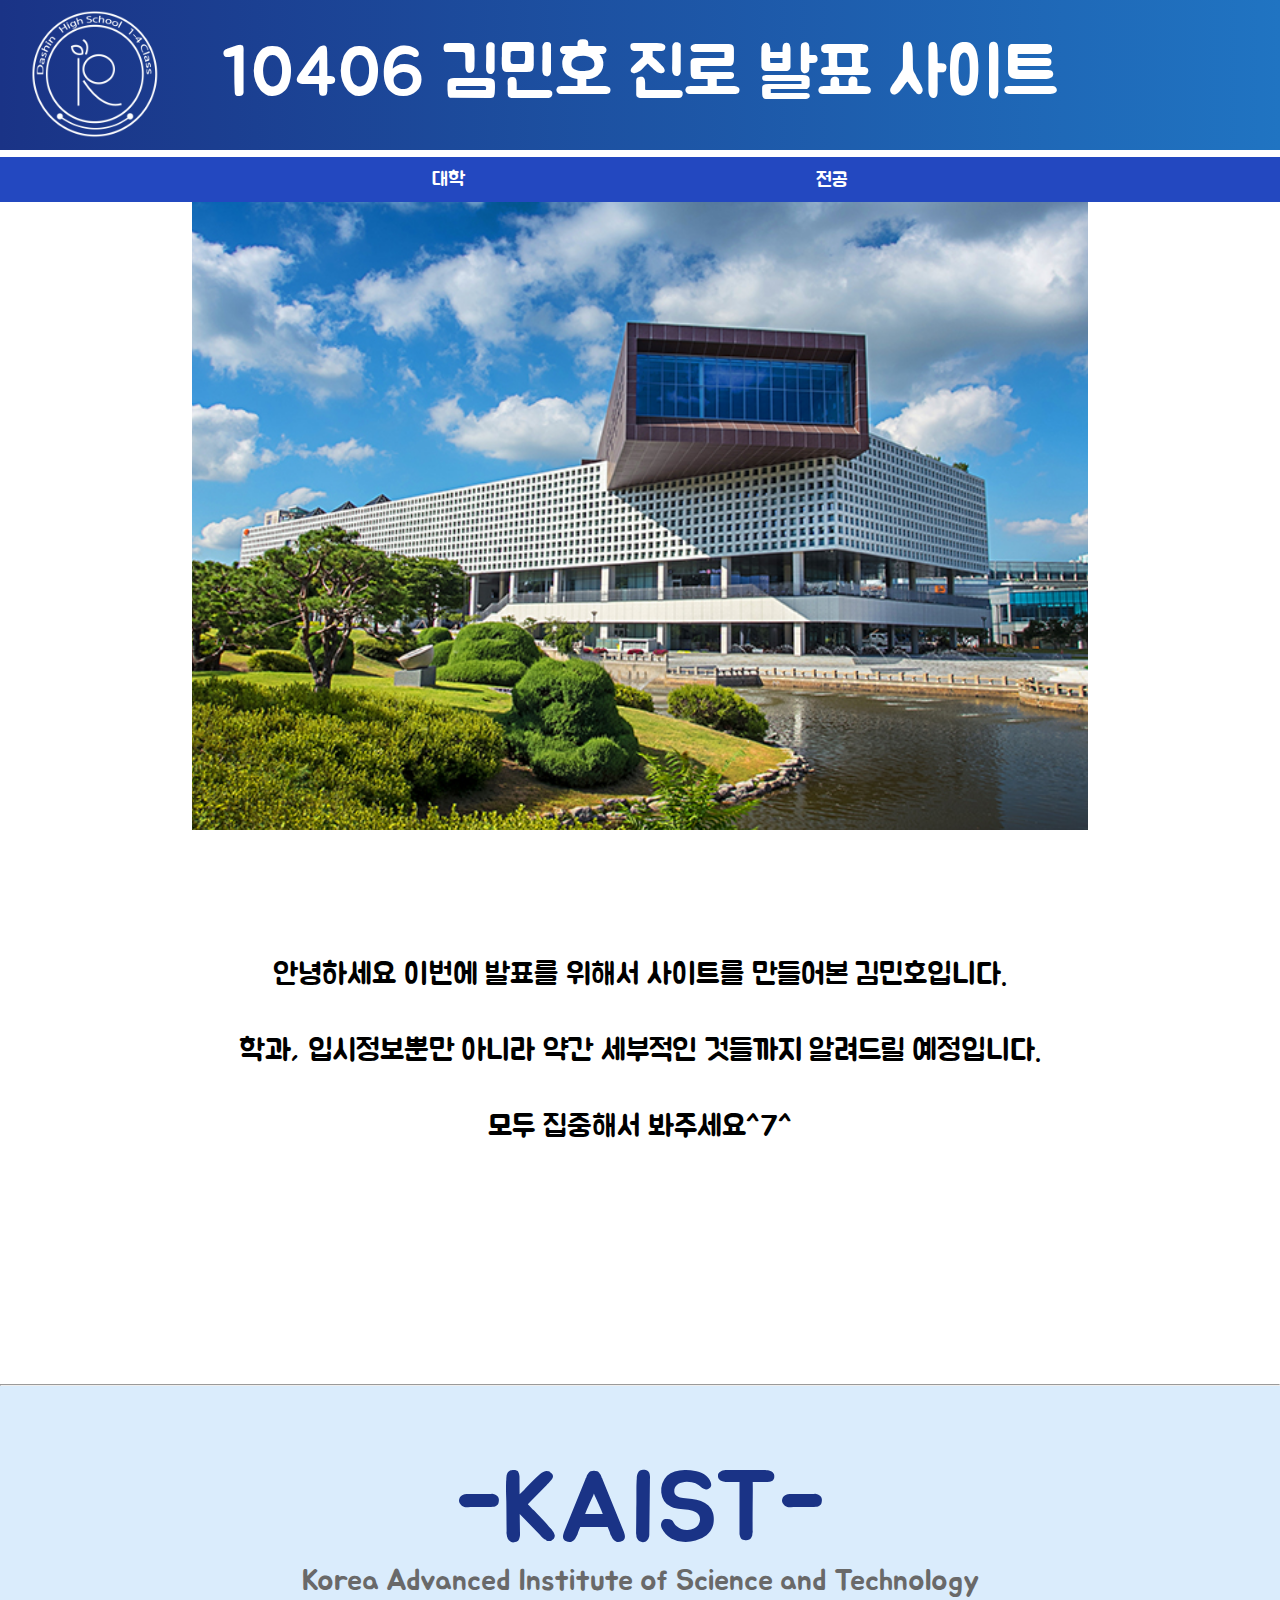
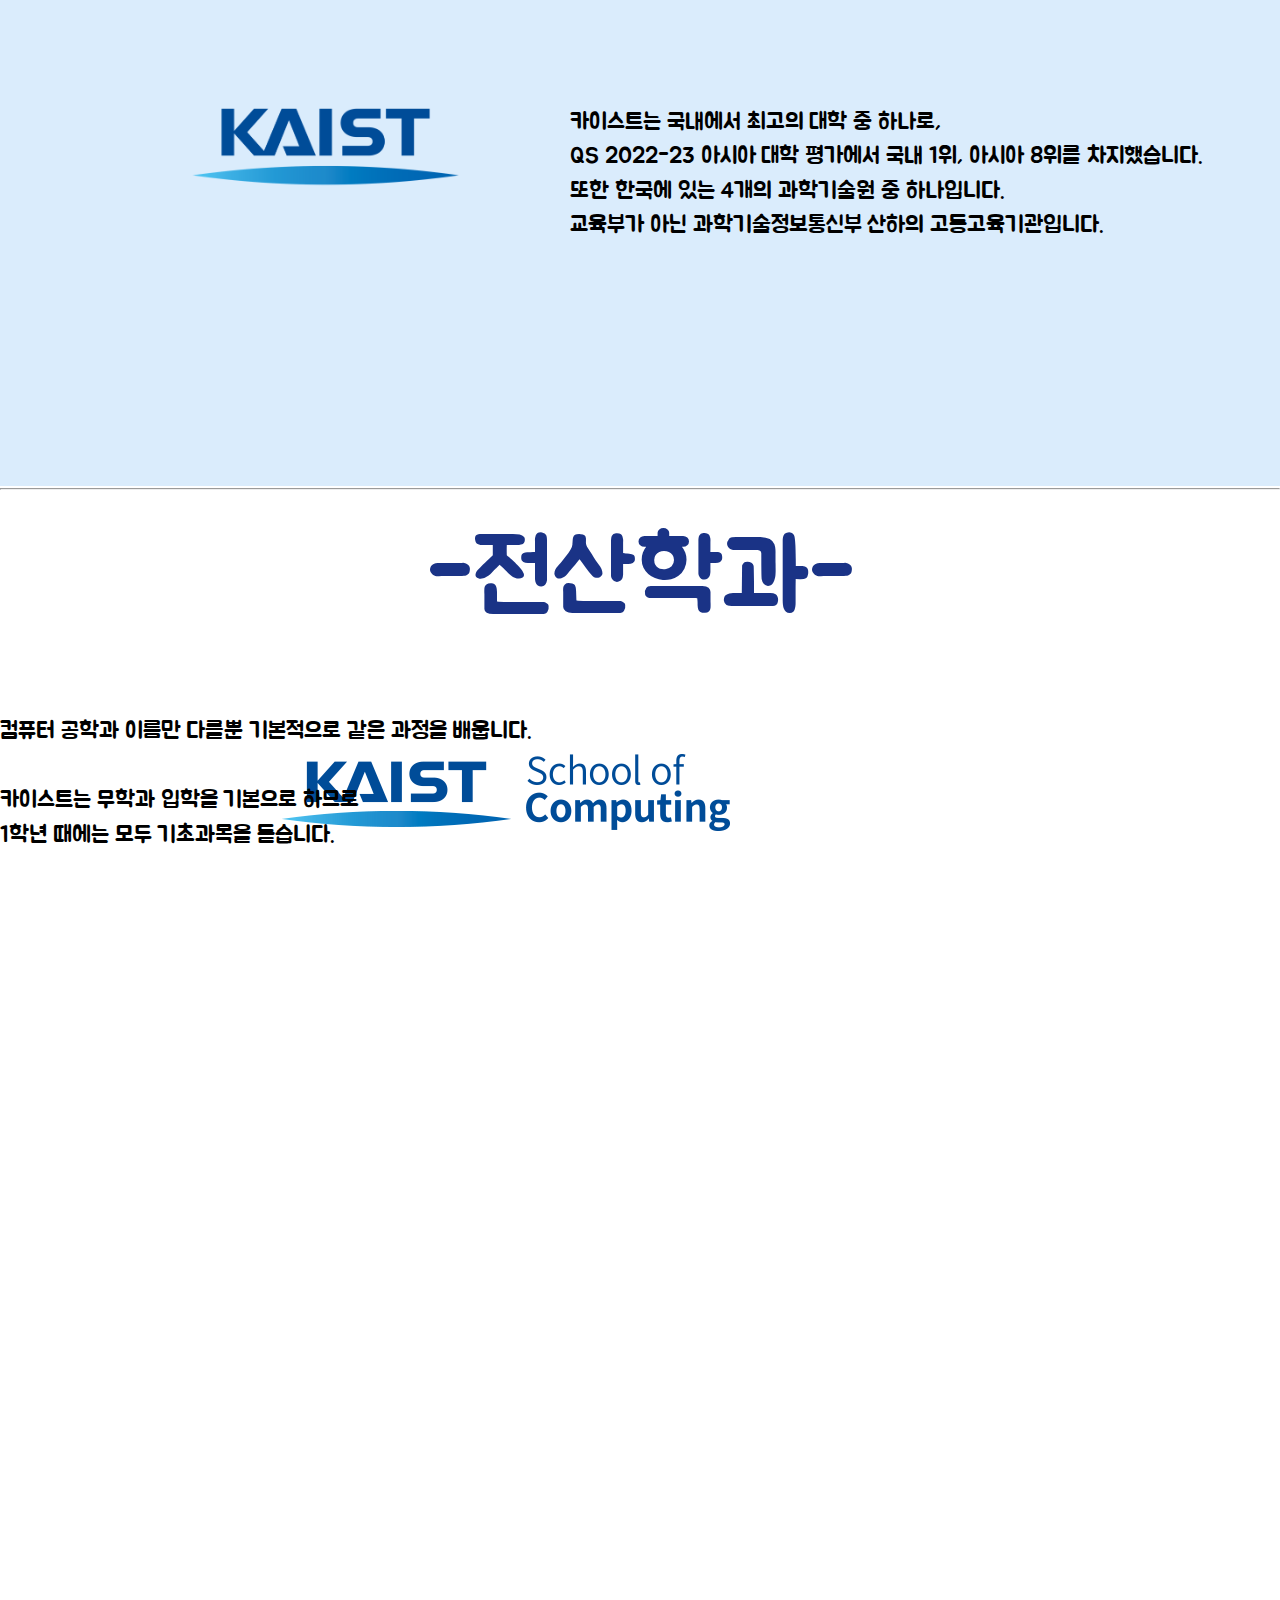
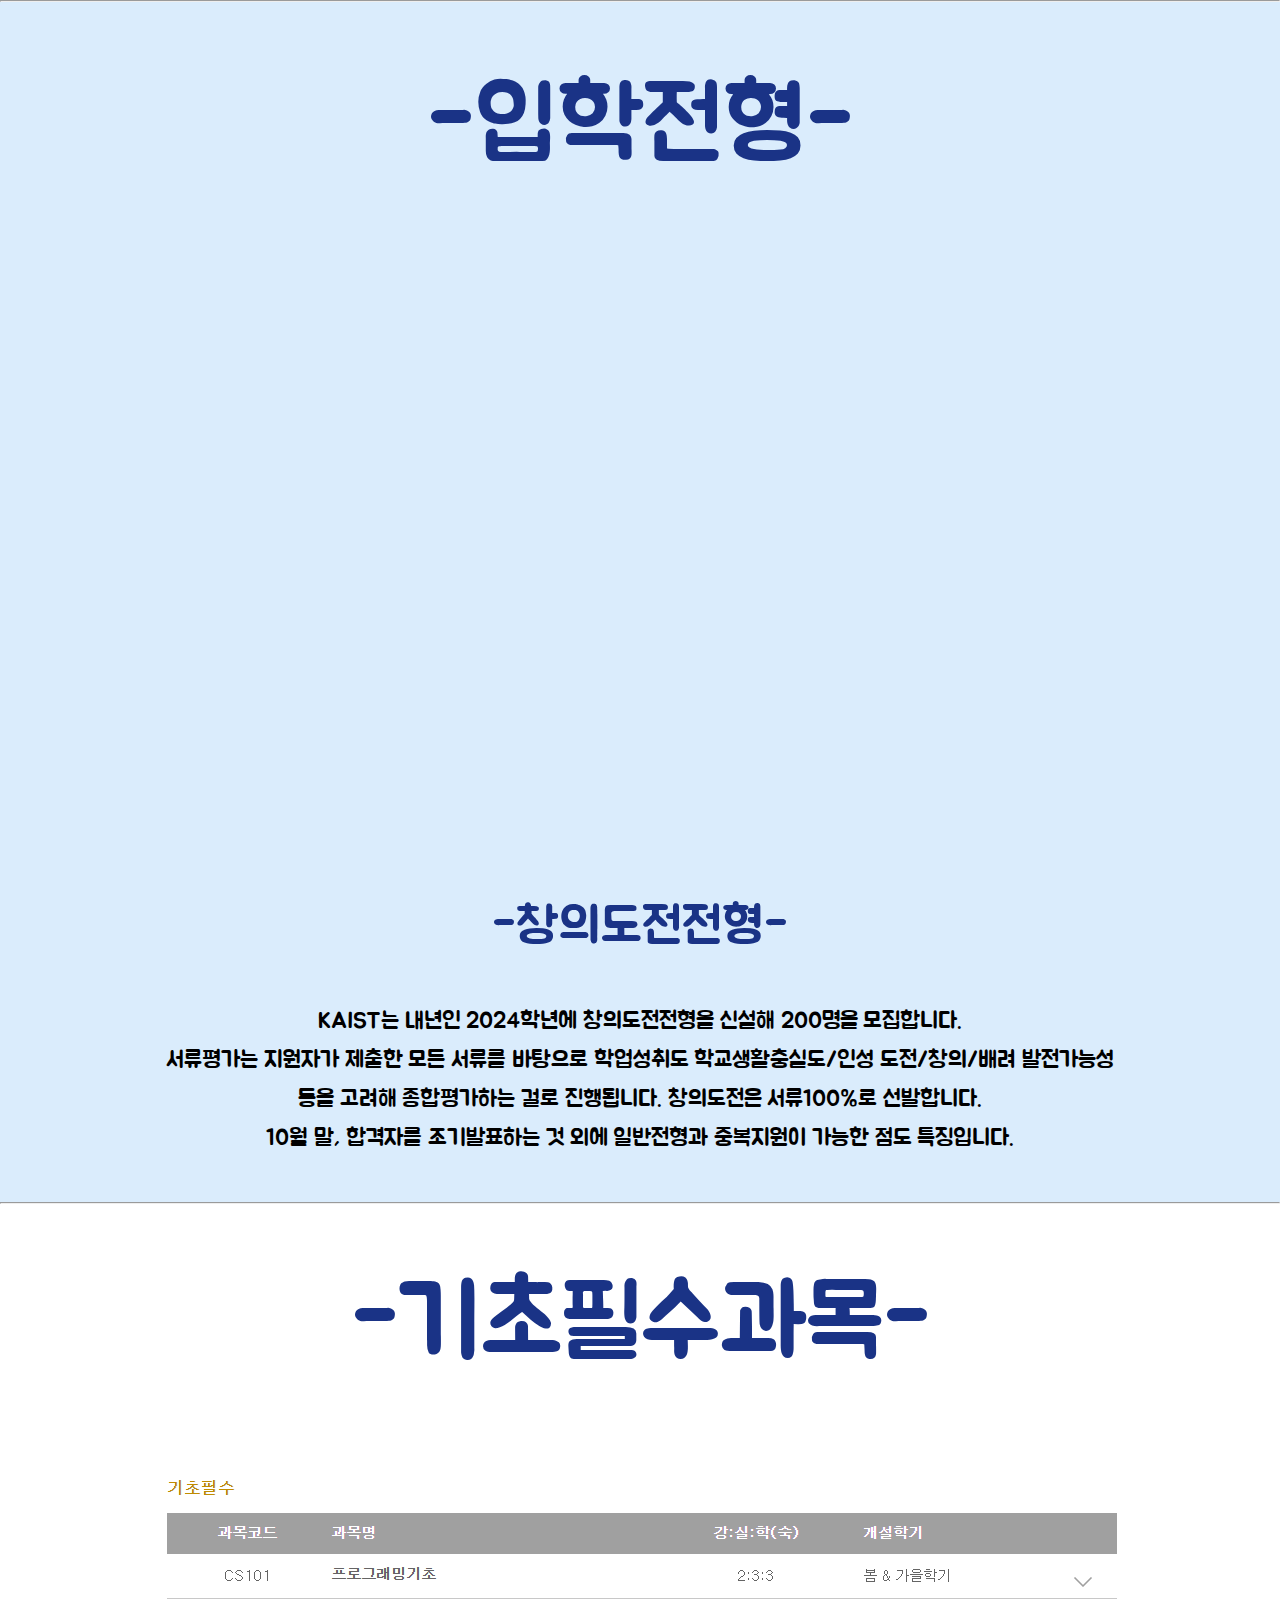
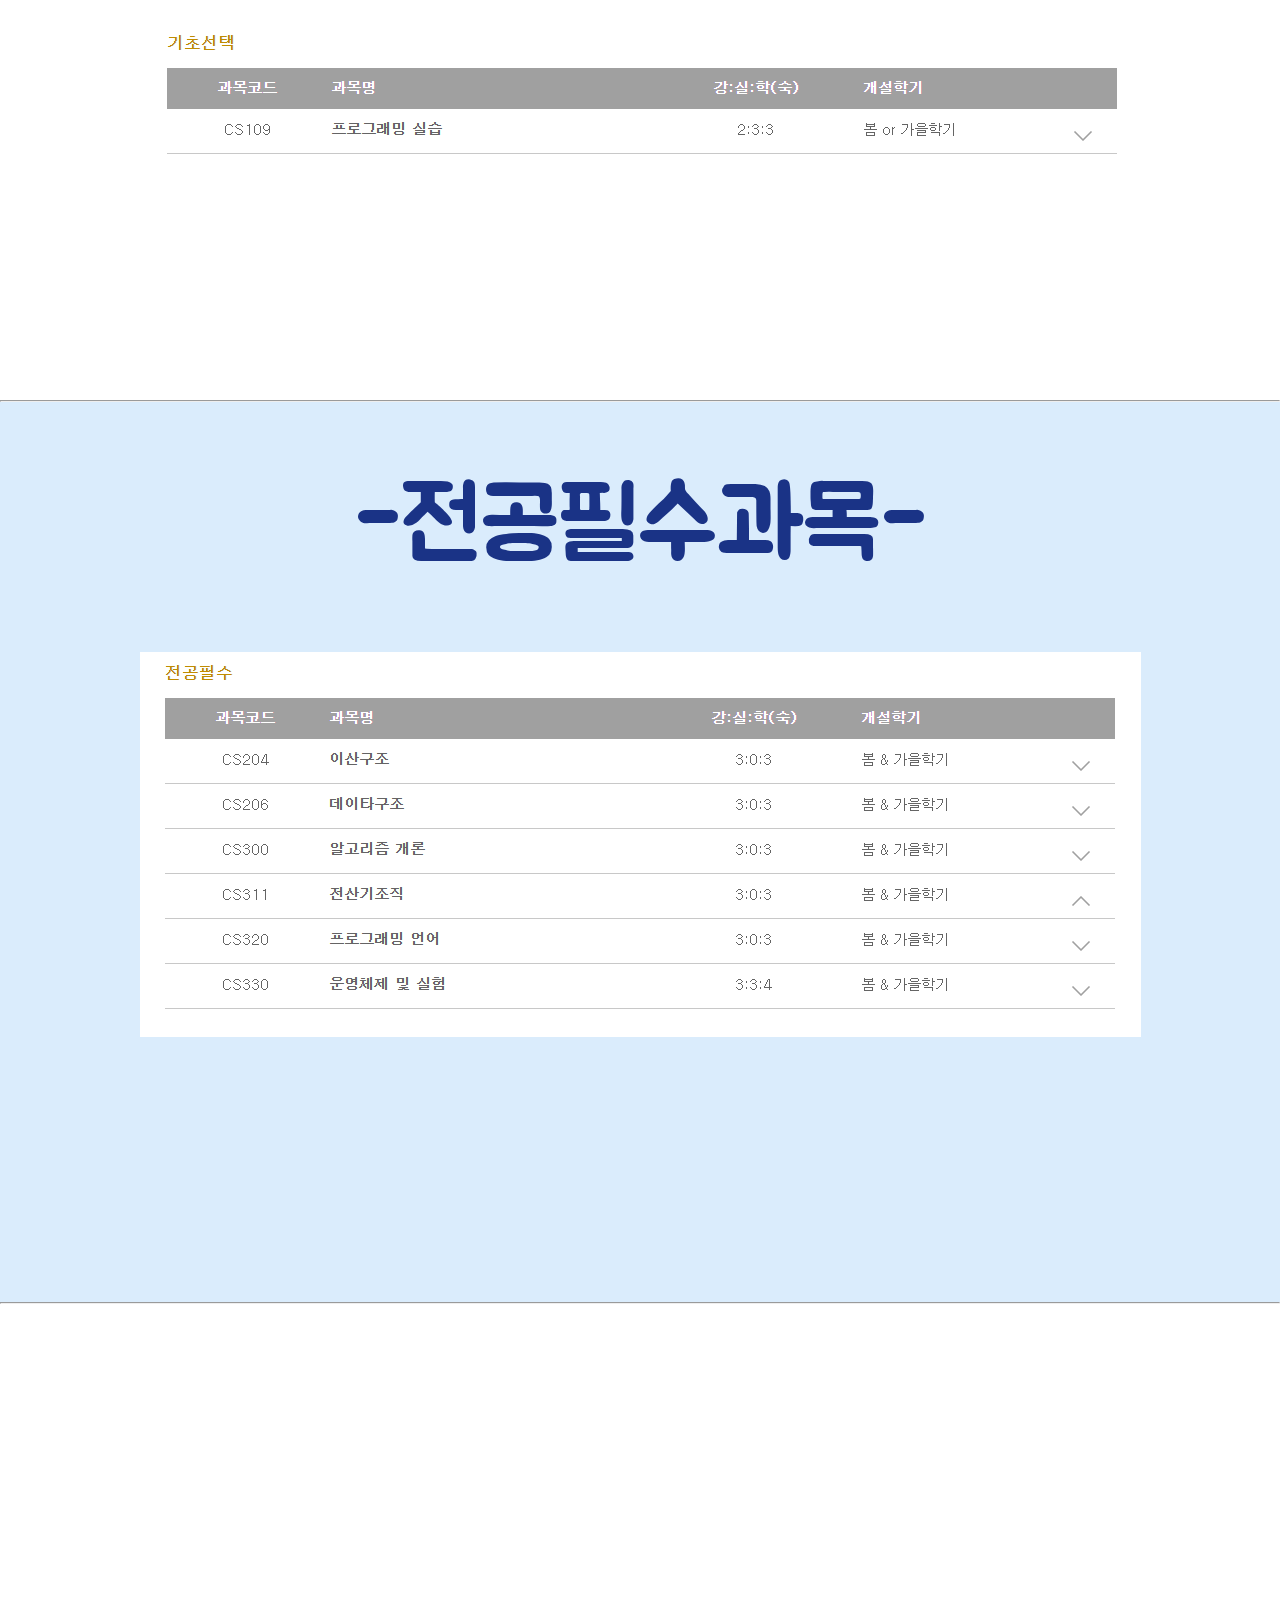
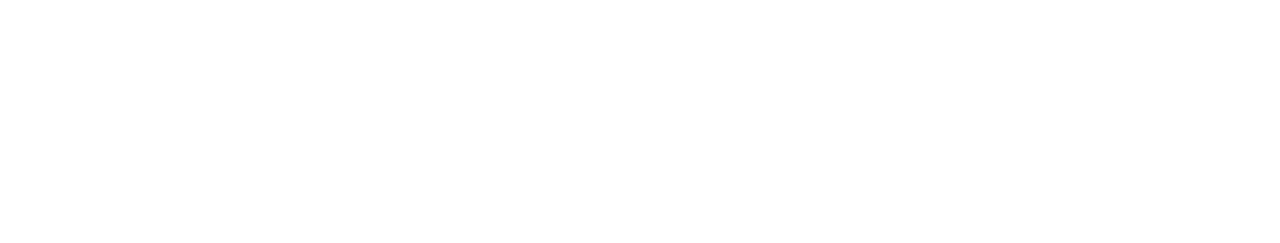
==== index.html @ c9aab825 "Update index.html" ====
<!DOCTYPE html>
<html lang="ko">
<head>
  <meta charset="UTF-8">
  <title>진로발표</title>
  <link rel="stylesheet" href="진로발표.css">
  <style type="text/css">
  </style>
</head>


<body>
  <header style="position:relative; top: 0px;"><p class="banselect">10406 김민호 진로 발표 사이트</p></header>

  <div style="left: 0%; position: absolute; top: 10px; left: 10px;" >
    <img src="Artboard 1.png" style="width: 165px;">
  </div>

  <nemo></nemo>
  
  <div>
    <div>
      <ul class="menu">
        <li>
          <a>대학</a>
          <ul class="submenu">
            <li><a href="#section1">대학</a></li>
            <li><a href="#section2">학과</a></li>
            <li><a href="#section3">전형소개</a></li>
          </ul>
        </li>
        <li>
          <a>전공</a>
          <ul class="submenu">
            <li><a href="#section4">기초필수</a></li>
            <li><a href="#section5">전공필수</a></li>
            <li><a href="#section6">[]</a></li>
          </ul>
        </li>
      </ul>
    </div>
  </div>

  <div class="backg"></div>
  <pre style="font-family: Jua; text-align: center; font-size: 30px; " class="banselect">
    <br>
안녕하세요 이번에 발표를 위해서 사이트를 만들어본 김민호입니다.

학과, 입시정보뿐만 아니라 약간 세부적인 것들까지 알려드릴 예정입니다.

모두 집중해서 봐주세요^7^
  </pre>

  <div>
    <hr style="position: relative; top: 200px;"><section id="section1" style="position: relative; top: 200px;"></section>
    <div> 
      <p style="position: relative; top: 200px; height: 700px; width: 100%; background-color: rgb(218, 236, 252); z-index: 1;" class="banselect"> </p>
      <p style="font-size: 100px; position: relative; top:-450px; color: rgb(26, 51, 134); z-index: 2;" class="banselect">-KAIST-</p>
      <p style="font-size:30px; position: relative; top:-530px; color: dimgrey; z-index: 2;" class="banselect"> Korea Advanced Institute of Science and Technology</p>
      <div>
        <img src="2ea0.png" style="position: relative; top: -500px; width: 30%; z-index: 3; left: 140px; height: 100%;" >
        <p style="position: relative; color: black; font-size: 23px; top: -600px; z-index: 3; left: 570px; width: 690px; line-height: 1.5; text-align: left;" class="banselect">
          카이스트는 국내에서 최고의 대학 중 하나로,<br>
          QS 2022-23 아시아 대학 평가에서 국내 1위, 아시아 8위를 차지했습니다.<br>
          또한 한국에 있는 4개의 과학기술원 중 하나입니다.<br>
          교육부가 아닌 과학기술정보통신부 산하의 고등고육기관입니다.
        </p>
      </div>        
    </div>
    <hr style="position: relative; top: -356px;">
  </div>

  <div style="position: absolute; top:2035px; width: 100%;"><section id="section2"></section>
    <p style="font-size: 100px; position: relative; top:70px; color: rgb(26, 51, 134); text-align: center;" class="banselect">
      -전산학과-</p>
    <div>
      <p style="position: relative; color: black; font-size: 23px; top: 130px; z-index: 3; right: 40%px; width: 600px; line-height: 1.5; text-align: left;" class="banselect">
      컴퓨터 공학과 이름만 다를뿐 기본적으로 같은 과정을 배웁니다.<br>
      <br>
      카이스트는 무학과 입학을 기본으로 하므로<br>
      1학년 때에는 모두 기초과목을 듣습니다.
      </p>
      <img src="54.png" style="position: relative; top: -70px; left: 20%;" class="banselect">
    </div>
    
    <div id="pdf-container" style="position: relative; top:-90px" class="banselect">
      <iframe src="무학과새내기.pdf" width="70%" height="60%" frameborder="0" class="banselect"></iframe>
    </div>
  </div>


  <div style="position: absolute; top:3200px; width: 100%;">
    <hr style="position: relative; top: 0px;">
    <section id="section3">
      <p style="position: relative; top: 0px; height: 1200px; width: 100%; background-color: rgb(218, 236, 252); z-index: 2;" class="banselect"></p>
      <p style="font-size: 100px; position: relative; top:-1150px; color: rgb(26, 51, 134); z-index: 3; text-align: center;" class="banselect">
        -입학전형-
      </p>
      <p>
        <div id="pdf-container">
          <iframe src="창의도전전형.pdf" width="70%" height="60%" frameborder="0"></iframe>
        </div>
      </p>
      <p style="font-size: 50px; position: relative; top:-500px; color: rgb(26, 51, 134); z-index: 3; text-align: center;" class="banselect">
        -창의도전전형- 
        <p style="position: relative; color: black; font-size: 23px; top: -500px; z-index: 3; line-height: 1.7; text-align: center;" class="banselect">
          KAIST는 내년인 2024학년에 창의도전전형을 신설해 200명을 모집합니다. <br>
          서류평가는 지원자가 제출한 모든 서류를 바탕으로 학업성취도 학교생활충실도/인성 도전/창의/배려 발전가능성<br>
          등을 고려해 종합평가하는 걸로 진행됩니다. 창의도전은 서류100%로 선발합니다.<br>
          10월 말, 합격자를 조기발표하는 것 외에 일반전형과 중복지원이 가능한 점도 특징입니다.
      </p>
      <hr style="position: relative; top: -456px;">
    </section>
  </div>

  <div style="position: absolute; top:5300px; width: 100%; text-align: center;">
    <section id="section5">
      <p style="font-size: 100px; position: relative; top:-850px; color: rgb(26, 51, 134); z-index: 3; text-align: center;" class="banselect">
        -기초필수과목-
      </p>
      <img src="기초필수.PNG" style="position: relative; top: -800px; z-index: 4;">
      <hr style="position: relative; top: -539px;">
    </section>
  </div>

  <div style="position: absolute; top:5200px; width: 100%; text-align: center;">
    <hr style="position: relative; top: 0px;">
    <section id="section5">
      <p style="position: relative; top: 0px; height: 900px; width: 100%; background-color: rgb(218, 236, 252); z-index: 2;" class="banselect"></p>
      <p style="font-size: 100px; position: relative; top:-850px; color: rgb(26, 51, 134); z-index: 3; text-align: center;" class="banselect">
        -전공필수과목-
      </p>
      <img src="전공필수.PNG" style="position: relative; top: -800px; z-index: 4;">
      <hr style="position: relative; top: -539px;">
    </section>
  </div>
  <section id="section6"></section>
</body>
</html>
---- 진로발표.css ----
@charset "UTF-8";

@font-face {
  font-family : 'Jua';
  src : url(Jua-Regular.ttf)
}

*{  padding:0;
    margin:0;
}


p {
  color: rgb(255, 255, 255);
  font-family:"Jua";
  font-weight: 400;
  font-size: 70px;
  text-align: center;
  line-height: 150px
  
}
 
header {
  background-image: linear-gradient(to right, rgb(26, 51, 134), rgb(32, 116, 194));
  height: 150px;
  width: 100%;
  }

li { list-style:none;
  scroll-behavior: smooth;}

nemo {
  width: 100%;
  height: 45px;
  background-color: #2348c0;
  position: absolute;
  top: 157px;
  z-index: 0;
}

a { text-decoration:none;
  font-size:20px;
  scroll-behavior:smooth;}

.menu {width: 60%;
  font-family:"Jua";
  overflow: hidden;
  margin: 10px auto;
  position: absolute;
  left:20%;
  right: 20%;
  z-index: 1;}
  
  .menu > li {
    width: 50%; /*20*5=100%*/
    float: left;
    text-align: center;
    line-height: 40px;
    background-color: #2348c0;}
  
  .menu a {
    color: #fff;}

  .submenu > li {
    line-height: 50px;
    background-color: #94a9ff;}
  
  .submenu {
    height: 0; /*ul의 높이를 안보이게 처리*/
    overflow: hidden;}

  .menu > li:hover {
    background-color: #2348c0;
    transition-duration: 0.5s;}
  
  .menu > li:hover .submenu {
    height:150px; /*서브메뉴 li한개의 높이 50*5*/
    transition-duration: 1s;
}


a:link {
  color : rgb(255, 255, 255);
}

a:hover {
  color : rgb(231, 183, 23);
}

.fadeinleft {
  opacity:0;
  margin-left:-300px;    
  max-width:100%;
}

html, body {padding:0; margin:0; width: 100%; height:100%;}

.backg {
  width: 70%;
  height: 70%;
  background: url(library.jpg) center center no-repeat;
  background-size: cover;
  background-attachment: fixed;
  margin: 50px auto;
  display: table;
}


#pdf-container {
  width: 100%;
  height: 1000px;
  position: absolute;
  top:200px;
  z-index: 4;
  text-align: center;
}

.banselect{
  -webkit-touch-callout: none; /* iOS Safari */
  -webkit-user-select: none; /* Safari */
  -ms-user-select: none; /* 인터넷익스플로러 */
  user-select: none;
}

.ul-sticky {
  position: sticky;
  top: 0px;
}

.ul-sticky__list {
  position: sticky;
  top: 0px;
}
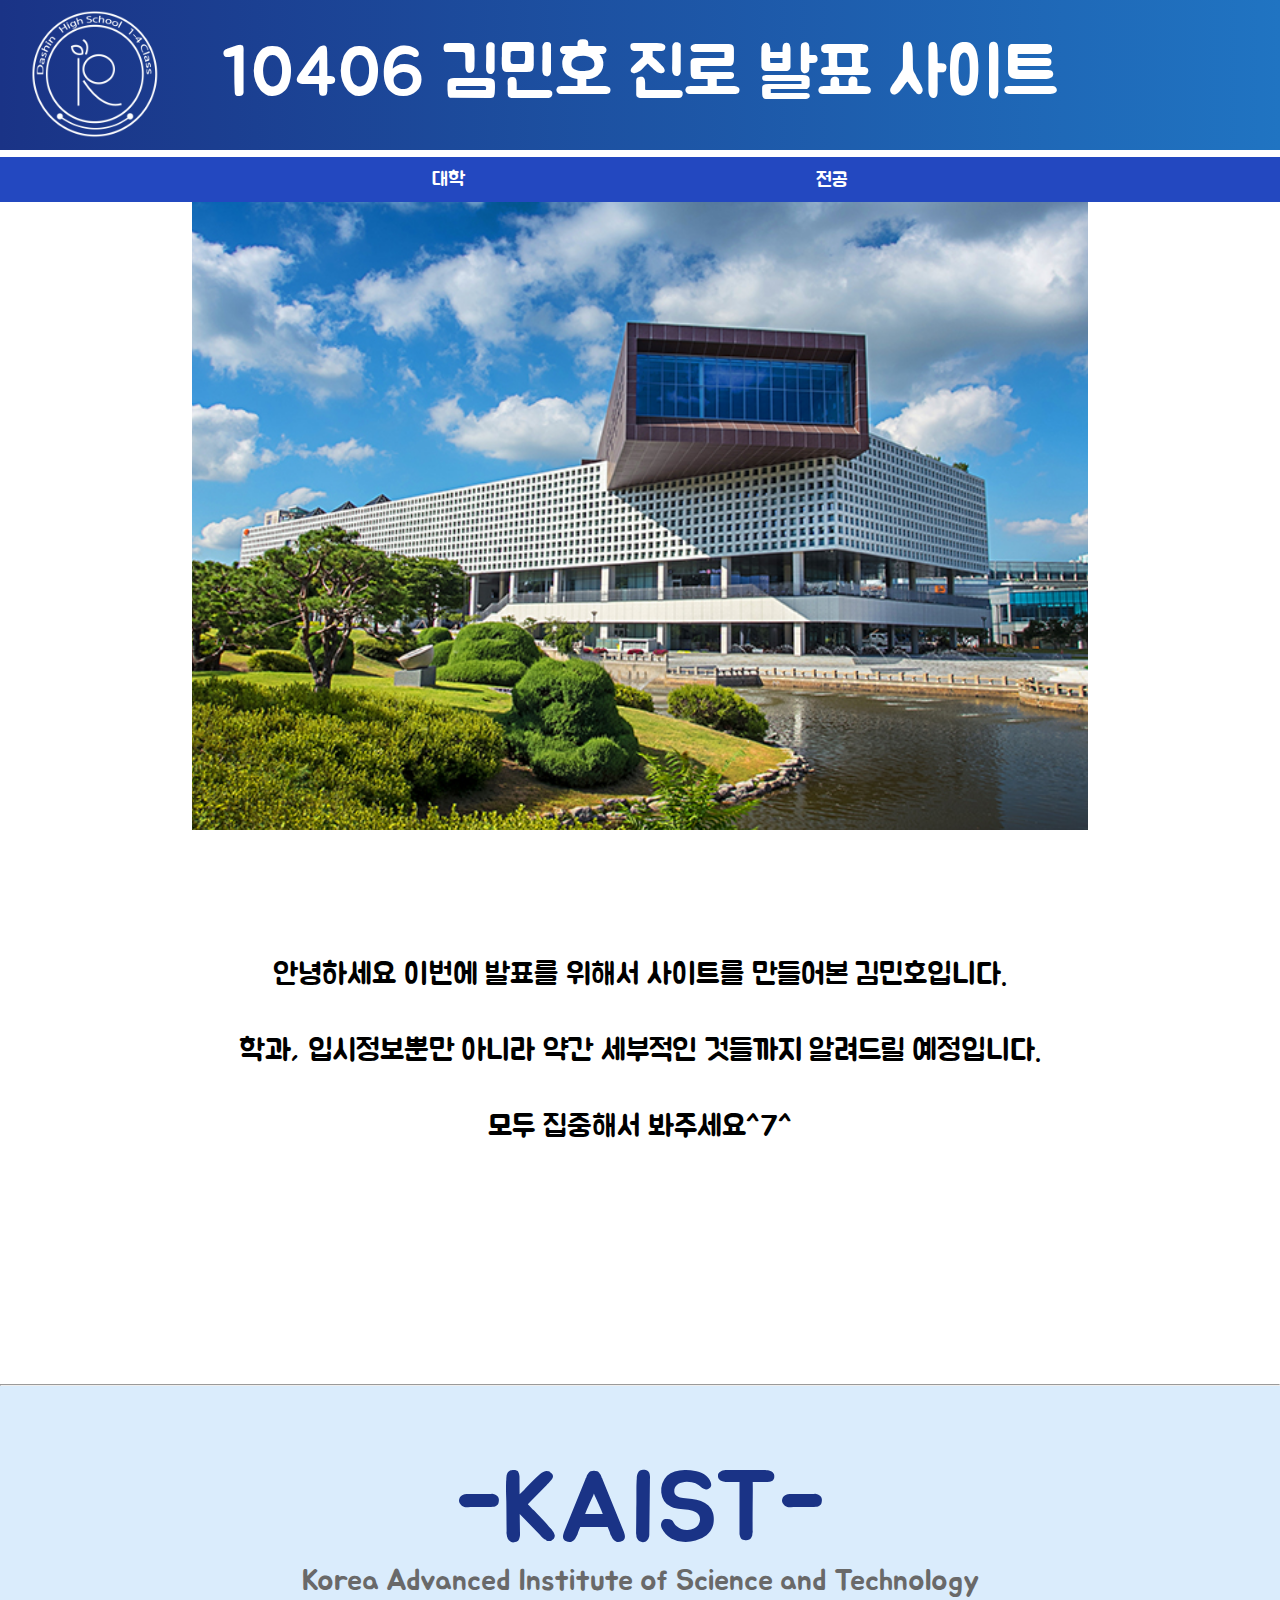
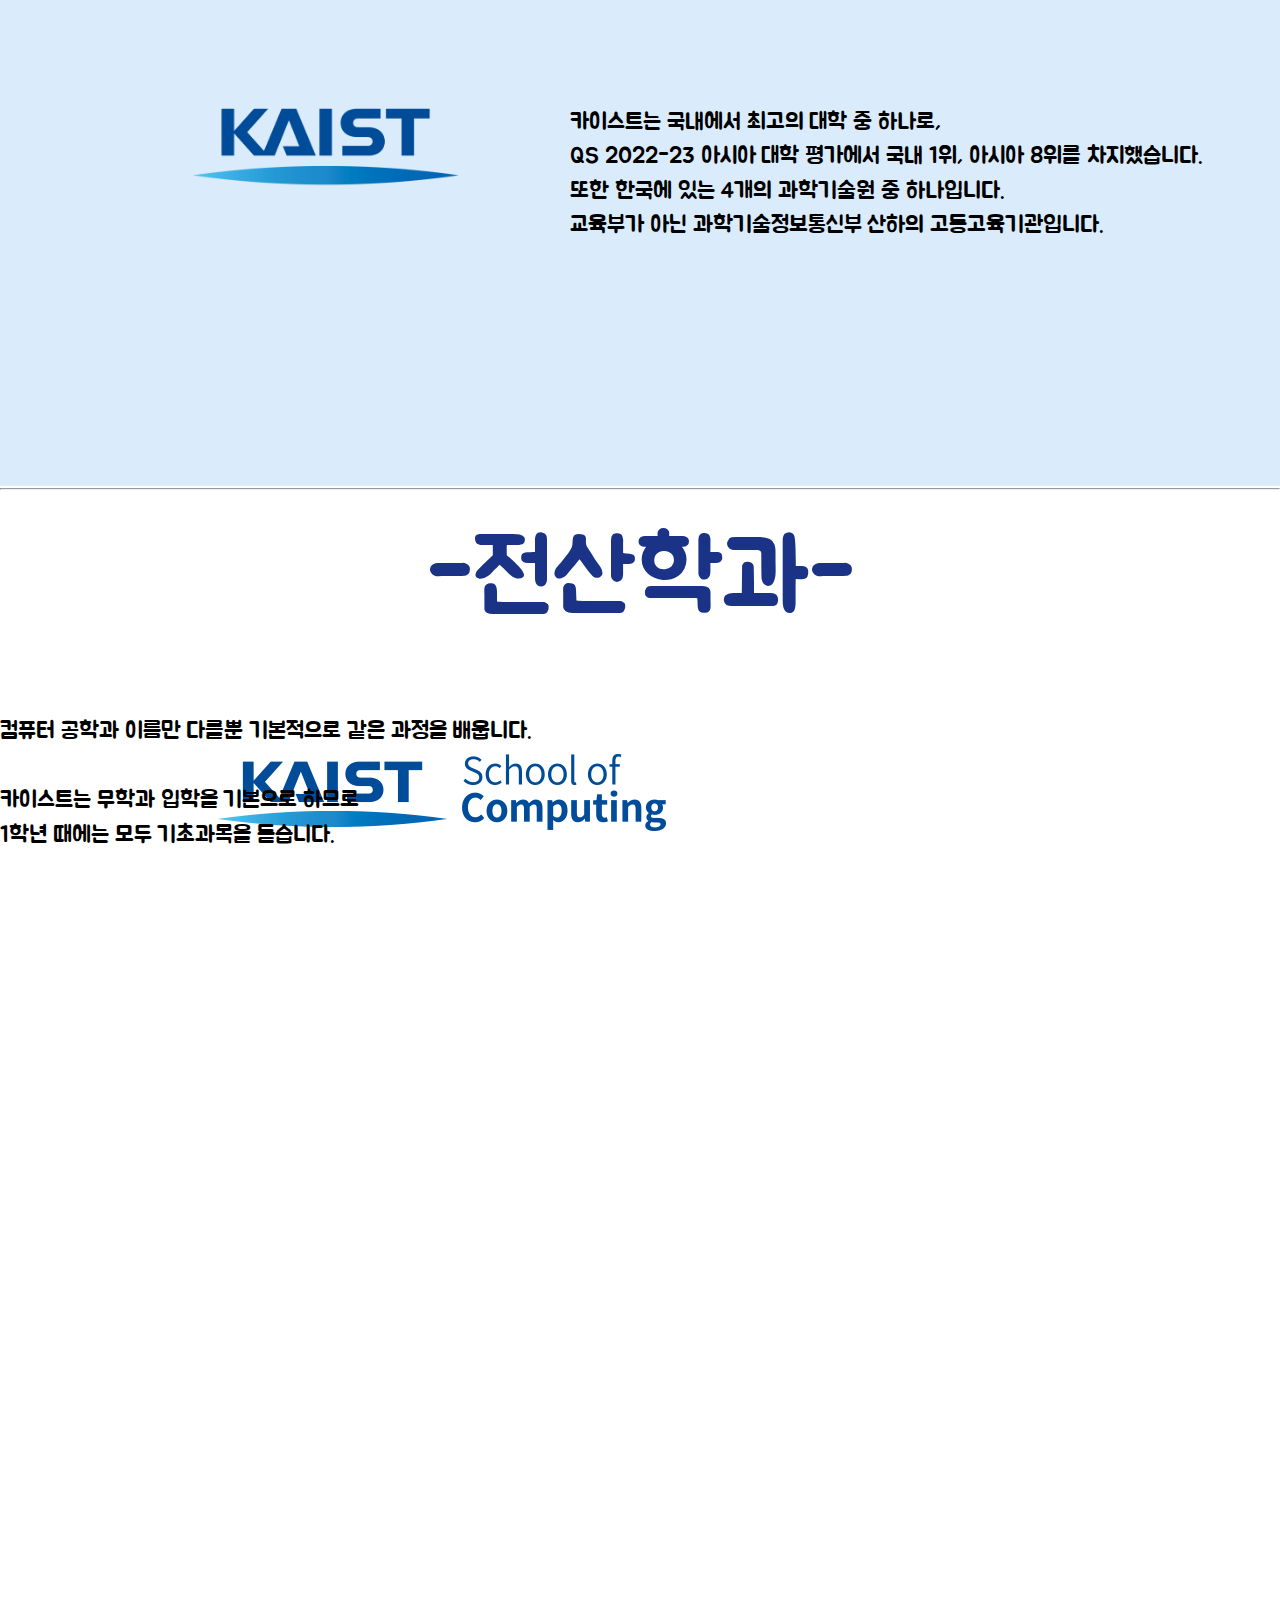
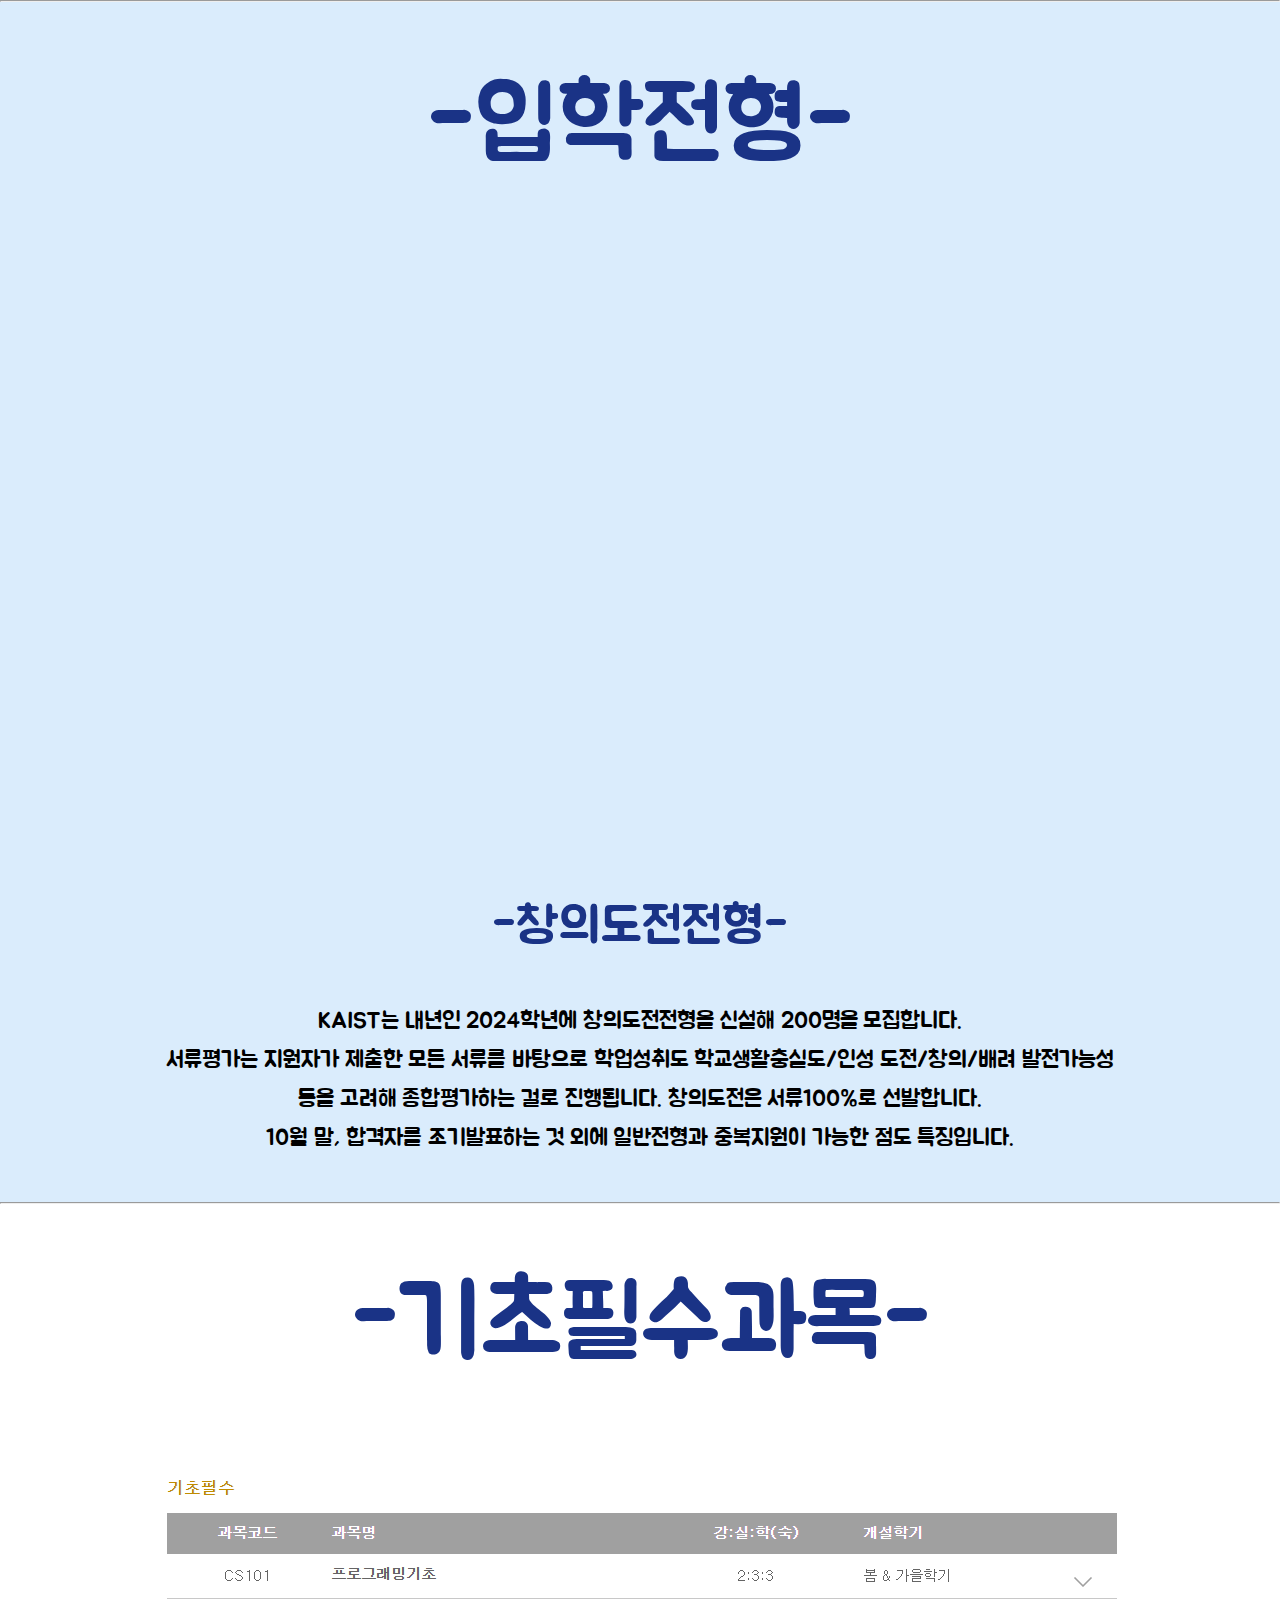
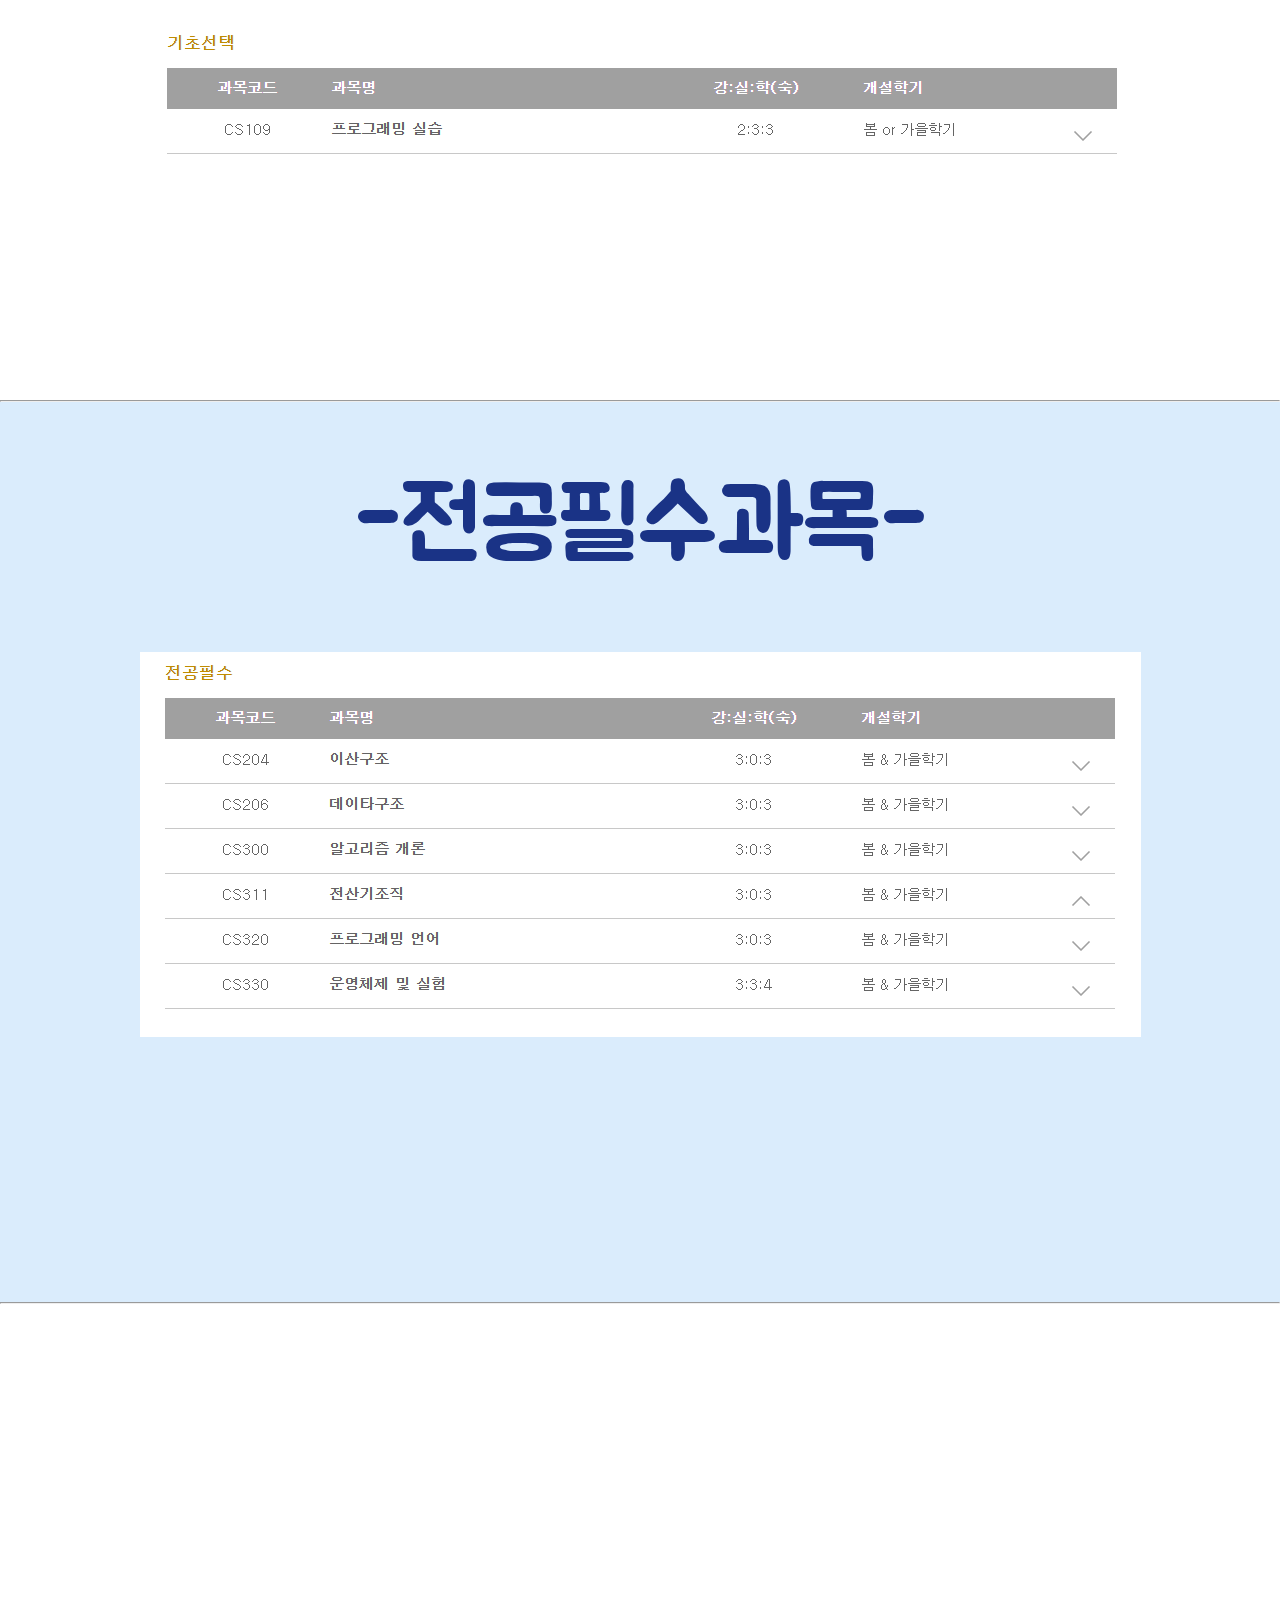
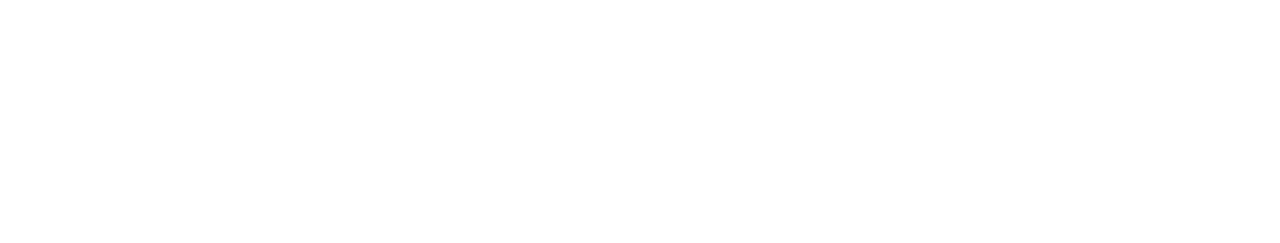
==== commit 3bea52c8: "Update index.html" ====
--- a/index.html
+++ b/index.html
@@ -74,13 +74,13 @@
     <p style="font-size: 100px; position: relative; top:70px; color: rgb(26, 51, 134); text-align: center;" class="banselect">
       -전산학과-</p>
     <div>
-      <p style="position: relative; color: black; font-size: 23px; top: 130px; z-index: 3; right: 40%px; width: 600px; line-height: 1.5; text-align: left;" class="banselect">
+      <p style="position: relative; color: black; font-size: 23px; top: 130px; z-index: 3; left: 50%px; width: 600px; line-height: 1.5; text-align: left;" class="banselect">
       컴퓨터 공학과 이름만 다를뿐 기본적으로 같은 과정을 배웁니다.<br>
       <br>
       카이스트는 무학과 입학을 기본으로 하므로<br>
       1학년 때에는 모두 기초과목을 듣습니다.
       </p>
-      <img src="54.png" style="position: relative; top: -70px; left: 20%;" class="banselect">
+      <img src="54.png" style="position: relative; top: -70px; left: 15%;" class="banselect">
     </div>
     
     <div id="pdf-container" style="position: relative; top:-90px" class="banselect">
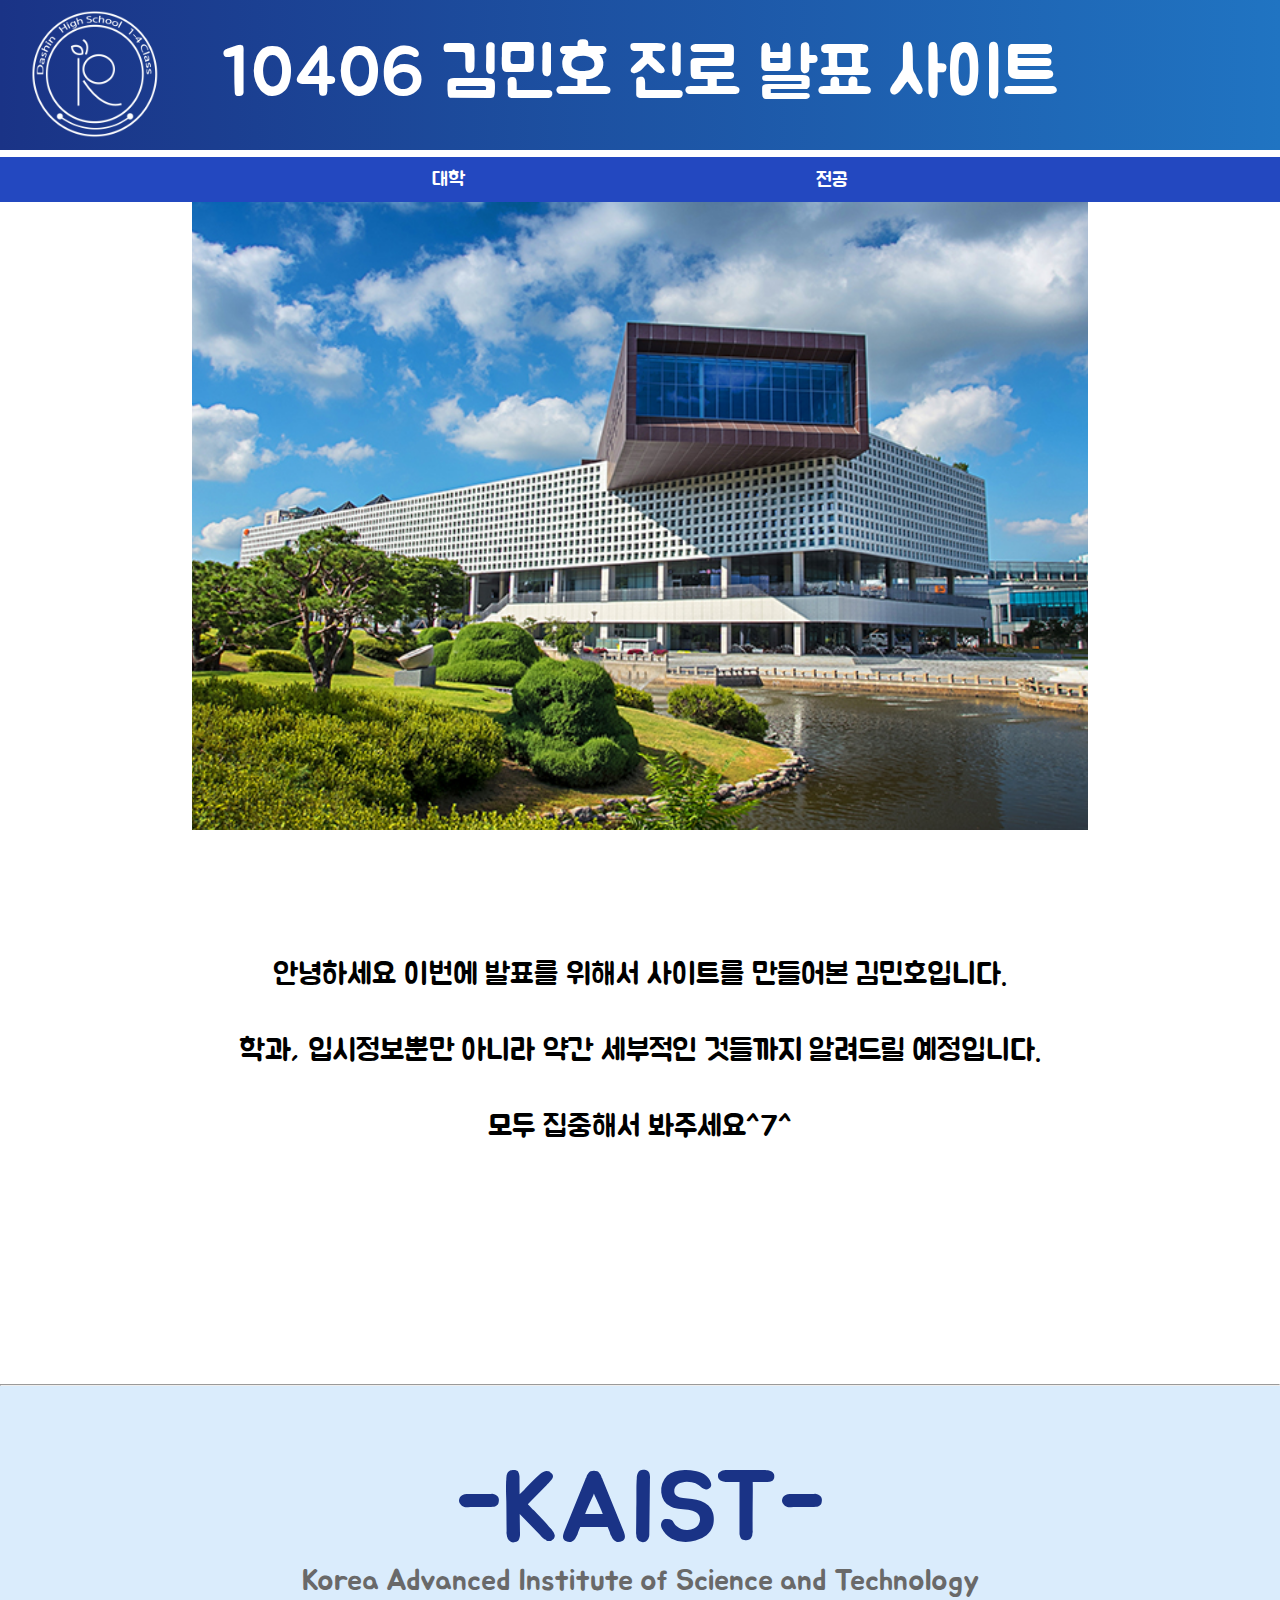
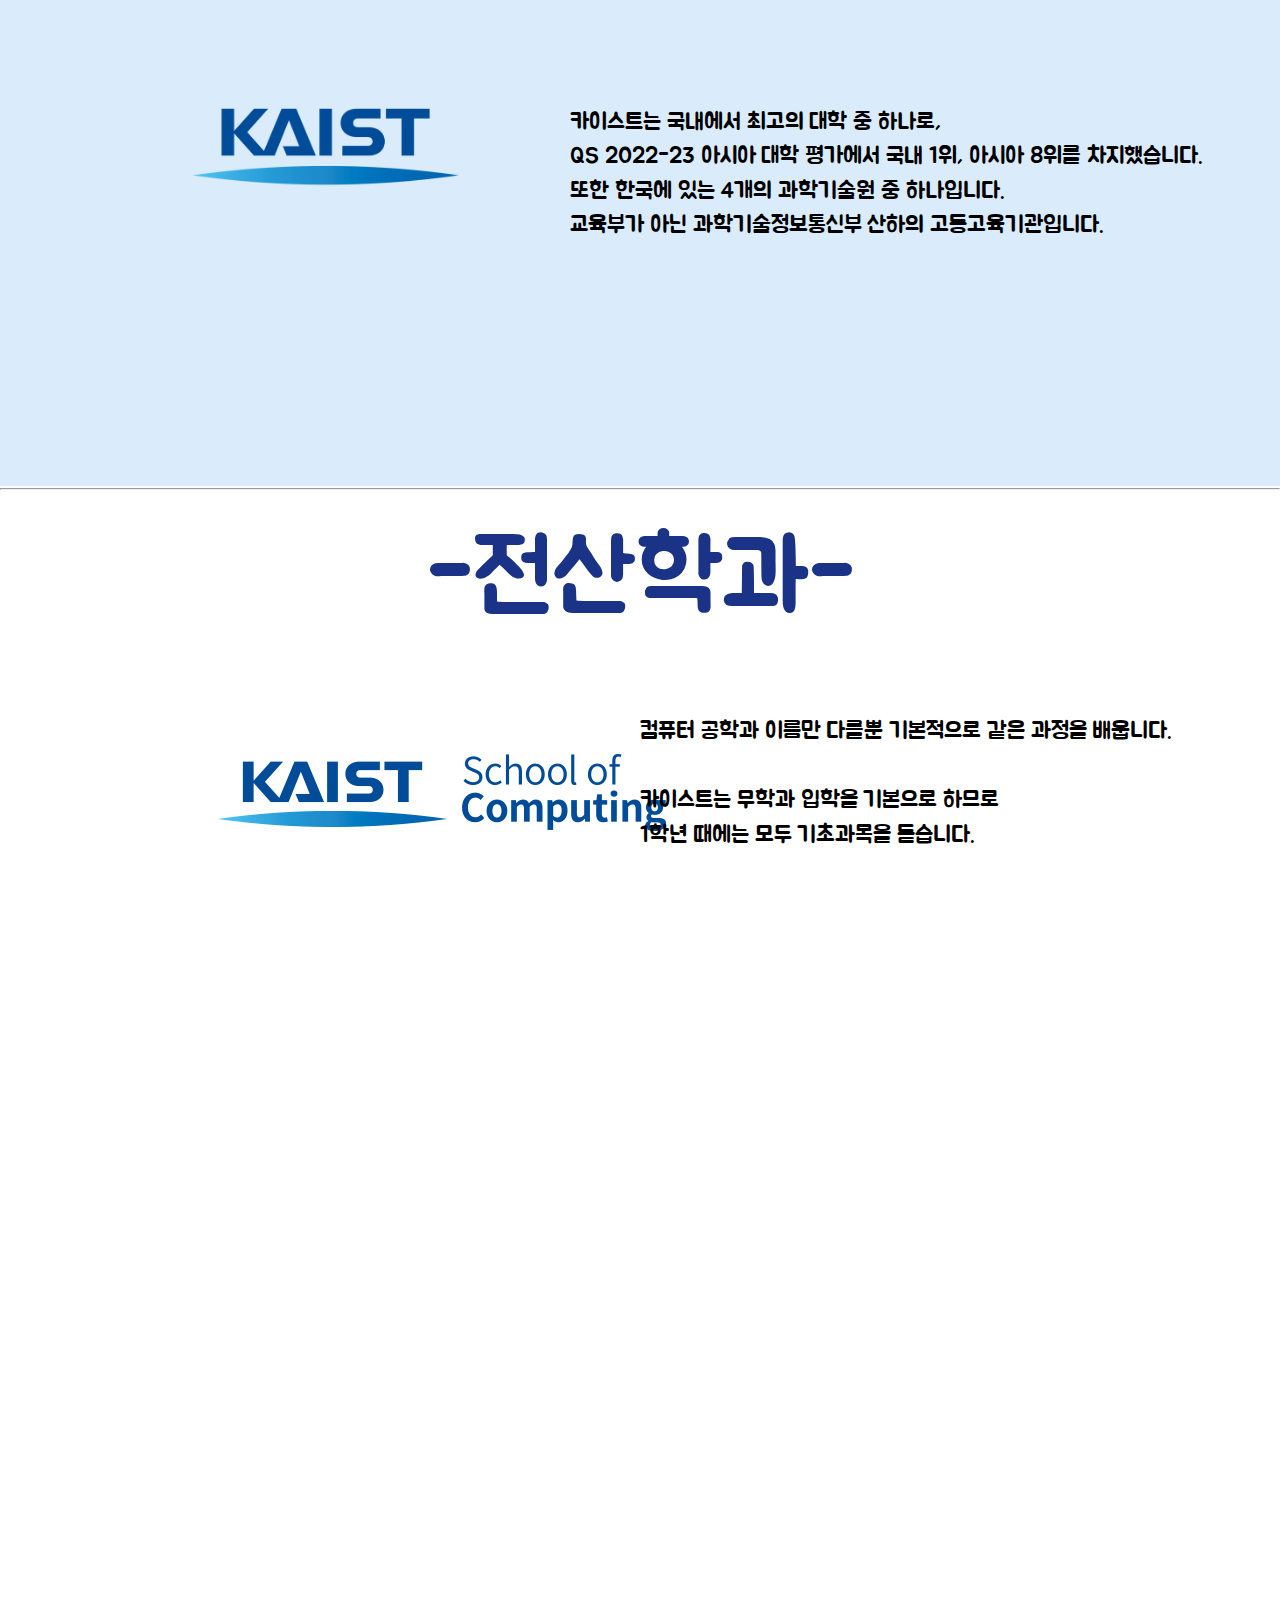
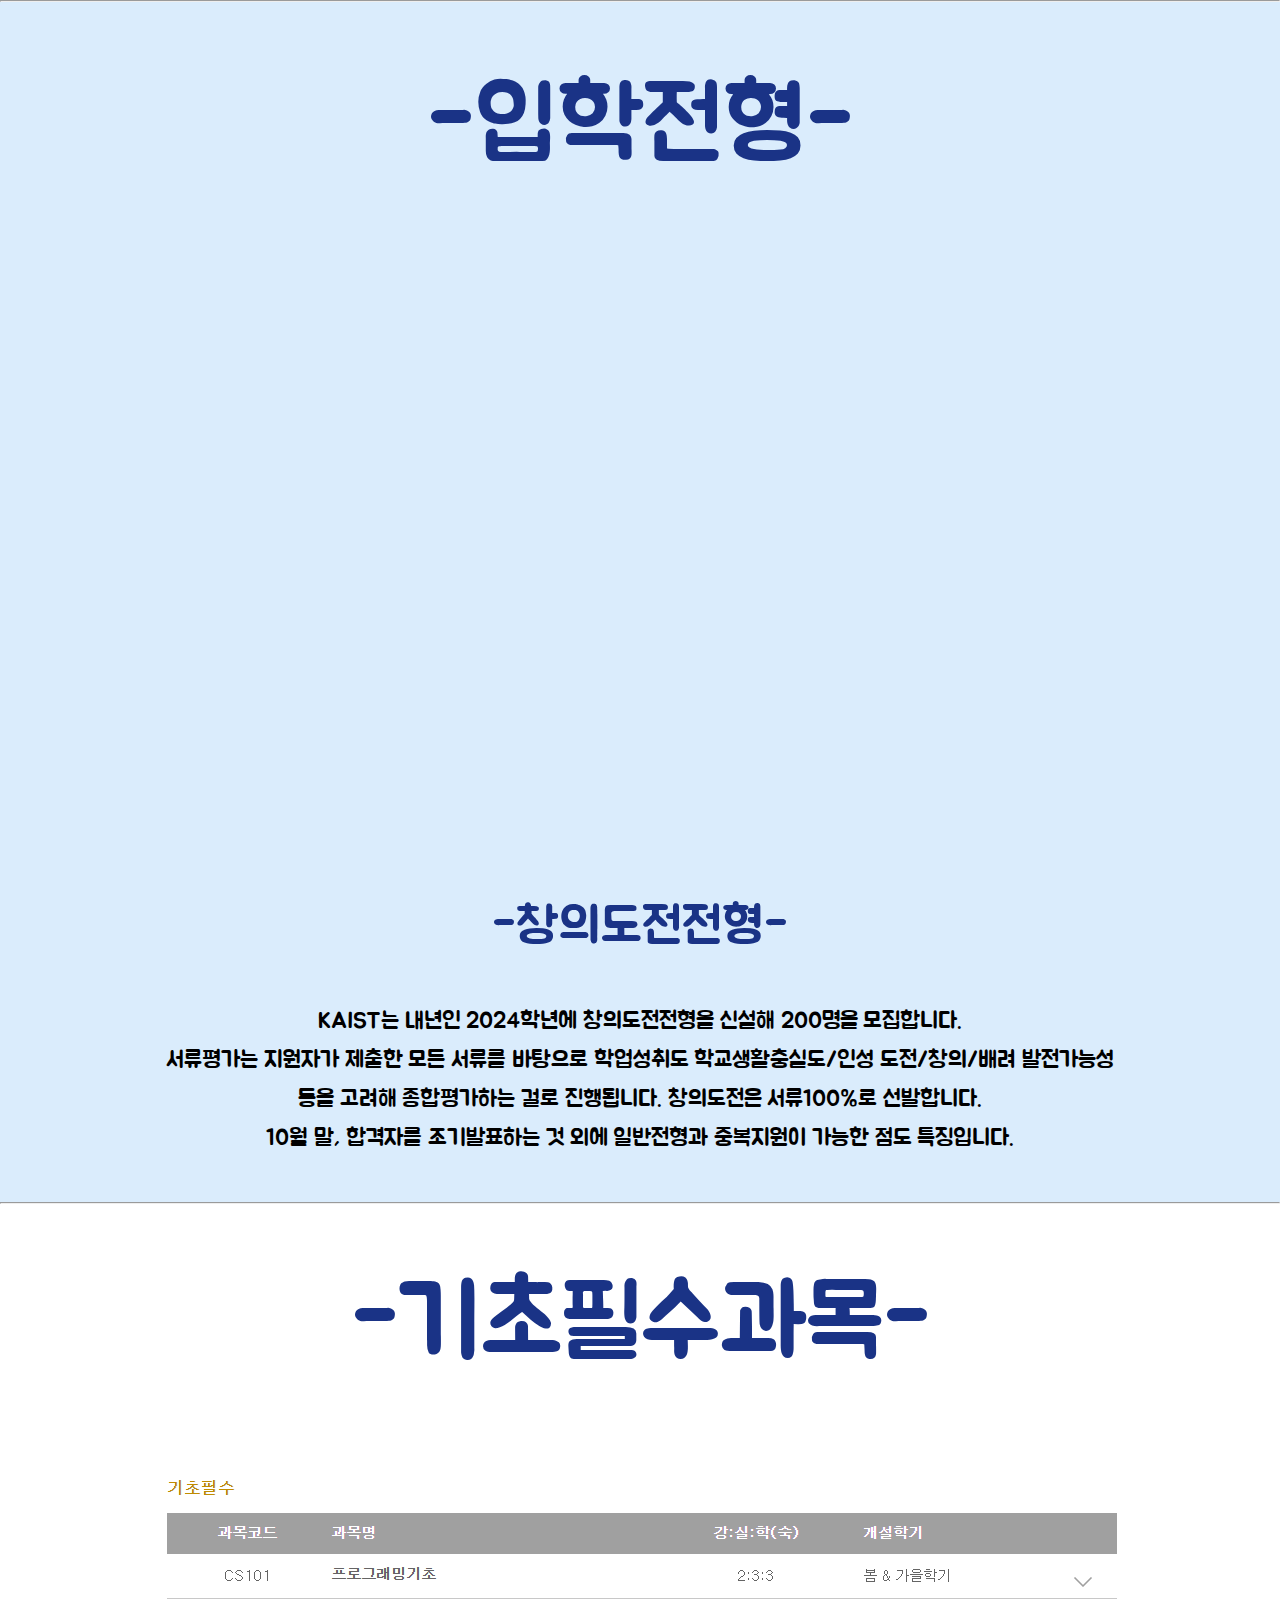
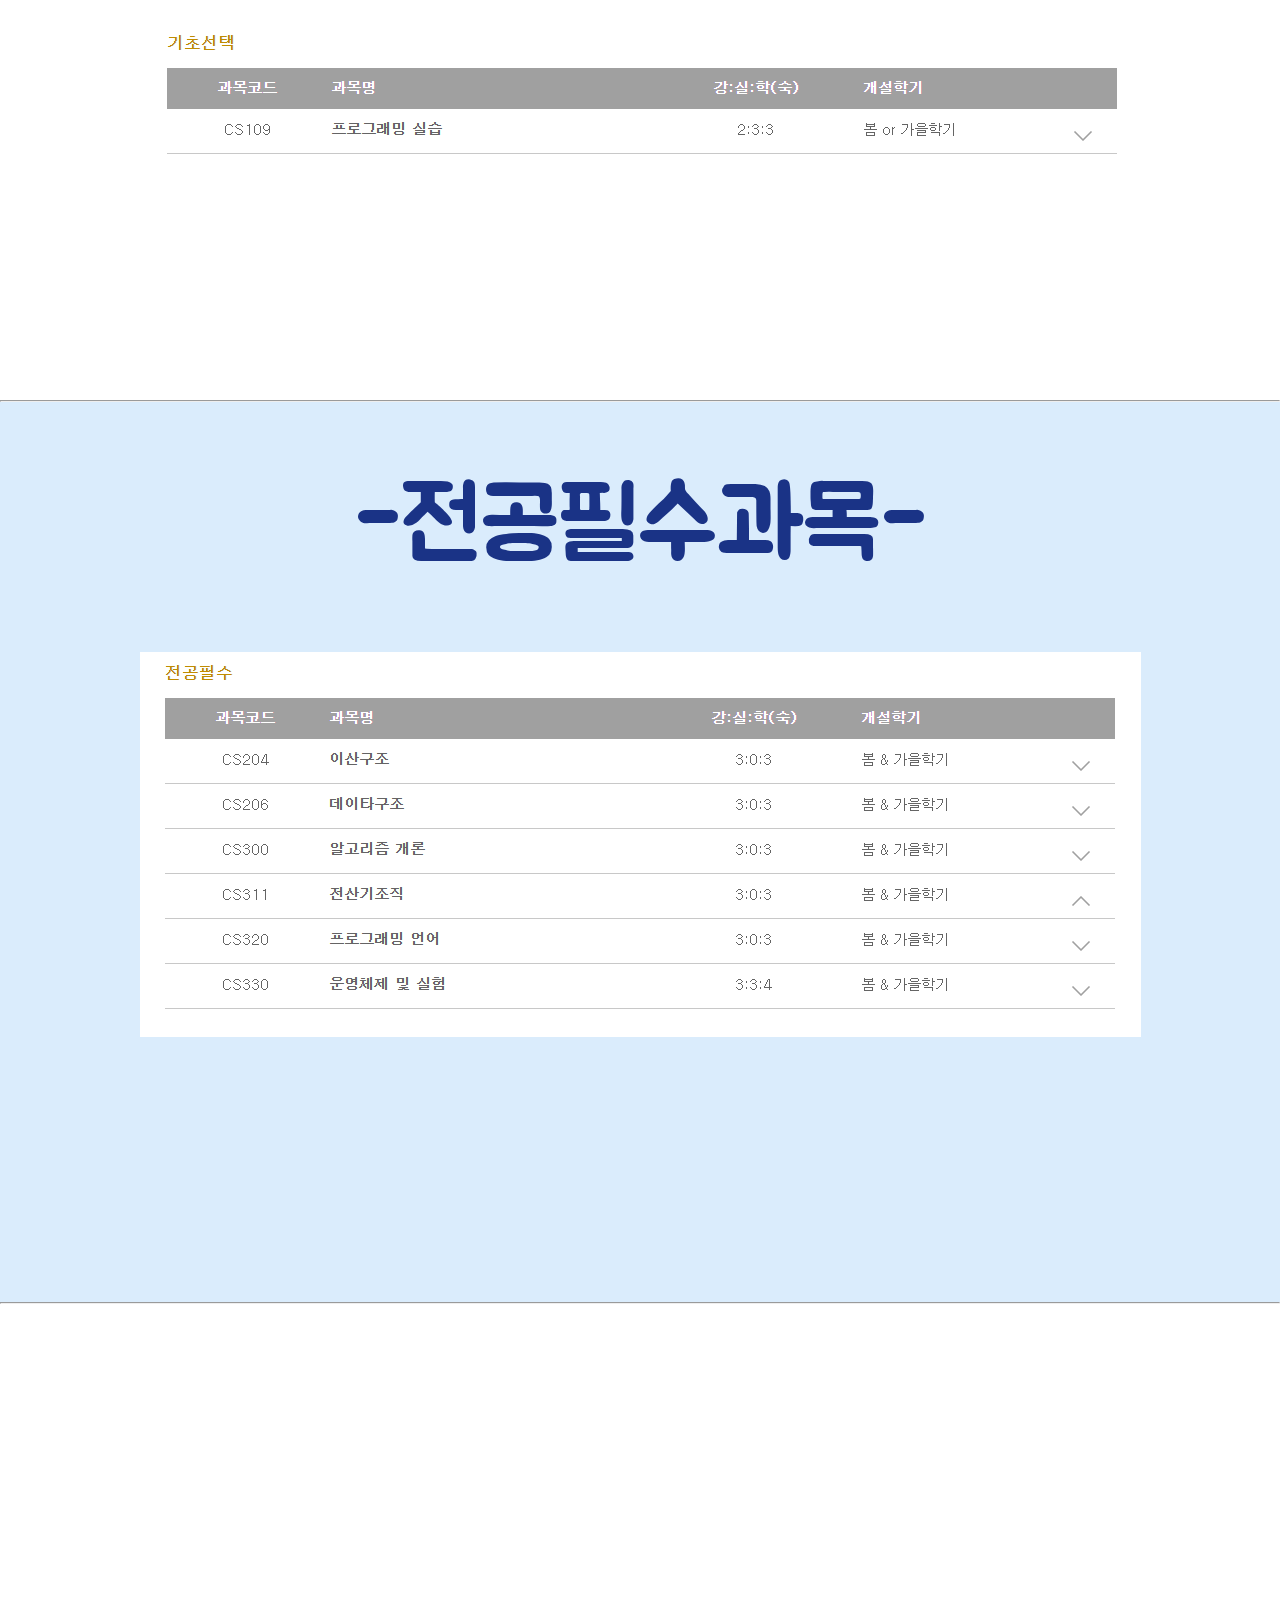
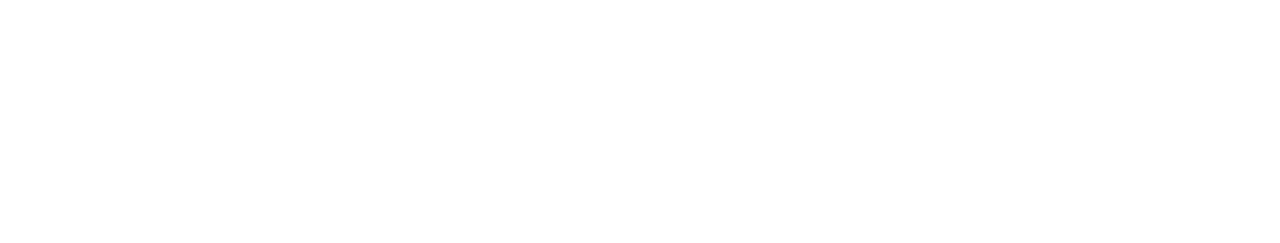
==== commit d21da65d: "Update index.html" ====
--- a/index.html
+++ b/index.html
@@ -74,7 +74,7 @@
     <p style="font-size: 100px; position: relative; top:70px; color: rgb(26, 51, 134); text-align: center;" class="banselect">
       -전산학과-</p>
     <div>
-      <p style="position: relative; color: black; font-size: 23px; top: 130px; z-index: 3; left: 50%px; width: 600px; line-height: 1.5; text-align: left;" class="banselect">
+      <p style="position: relative; color: black; font-size: 23px; top: 130px; z-index: 3; left: 50%; width: 600px; line-height: 1.5; text-align: left;" class="banselect">
       컴퓨터 공학과 이름만 다를뿐 기본적으로 같은 과정을 배웁니다.<br>
       <br>
       카이스트는 무학과 입학을 기본으로 하므로<br>
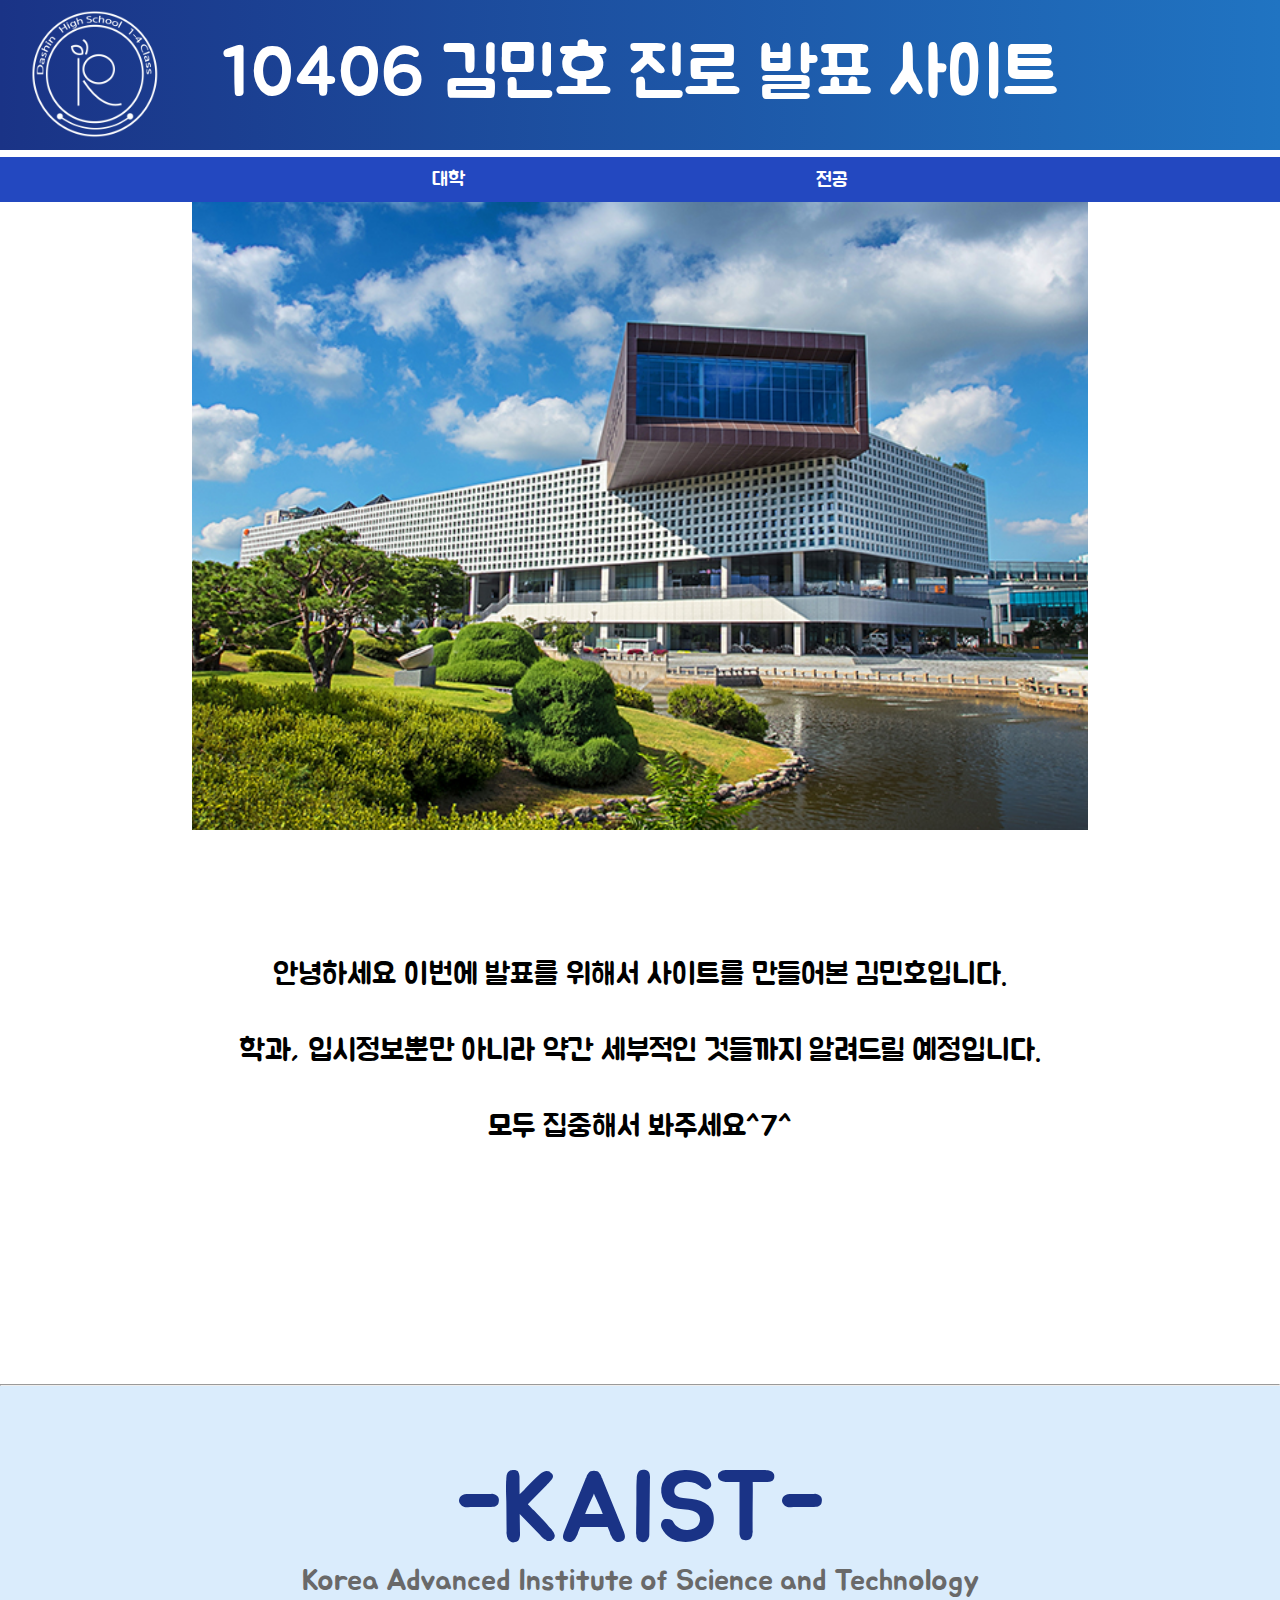
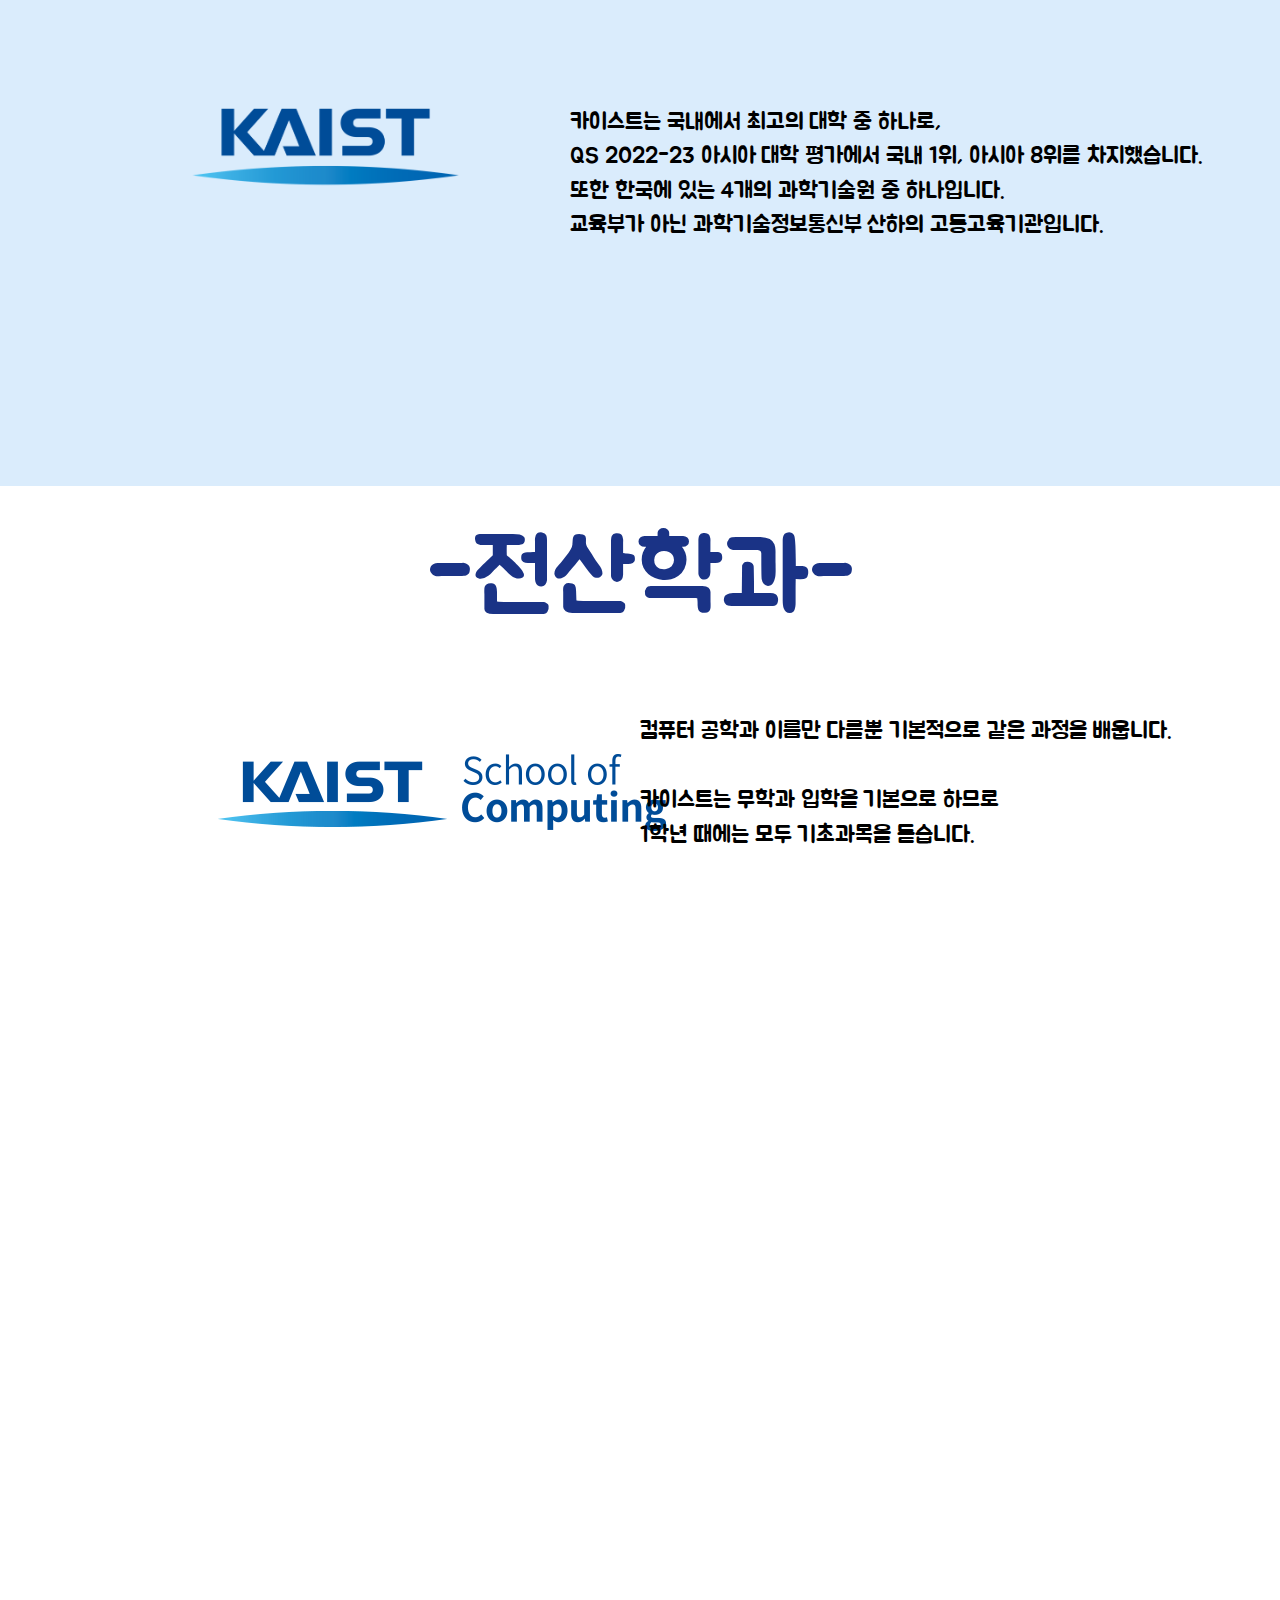
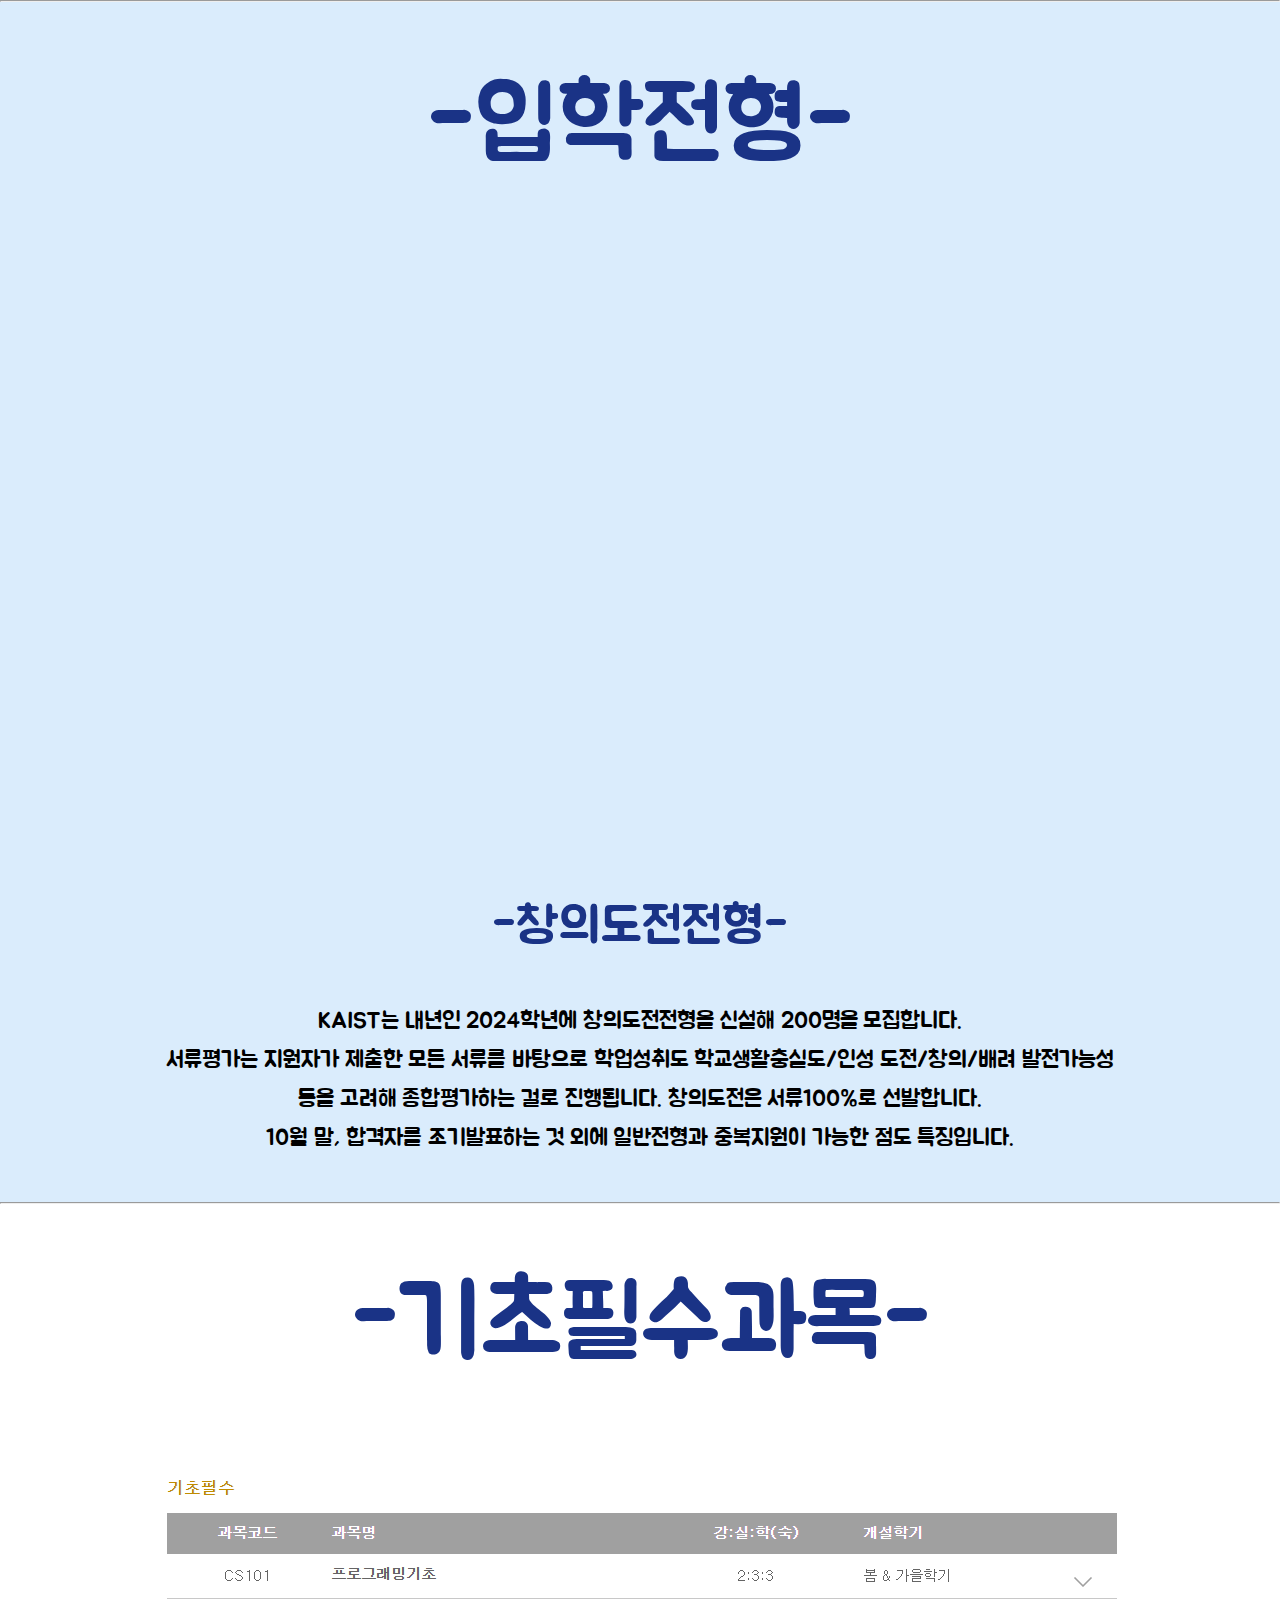
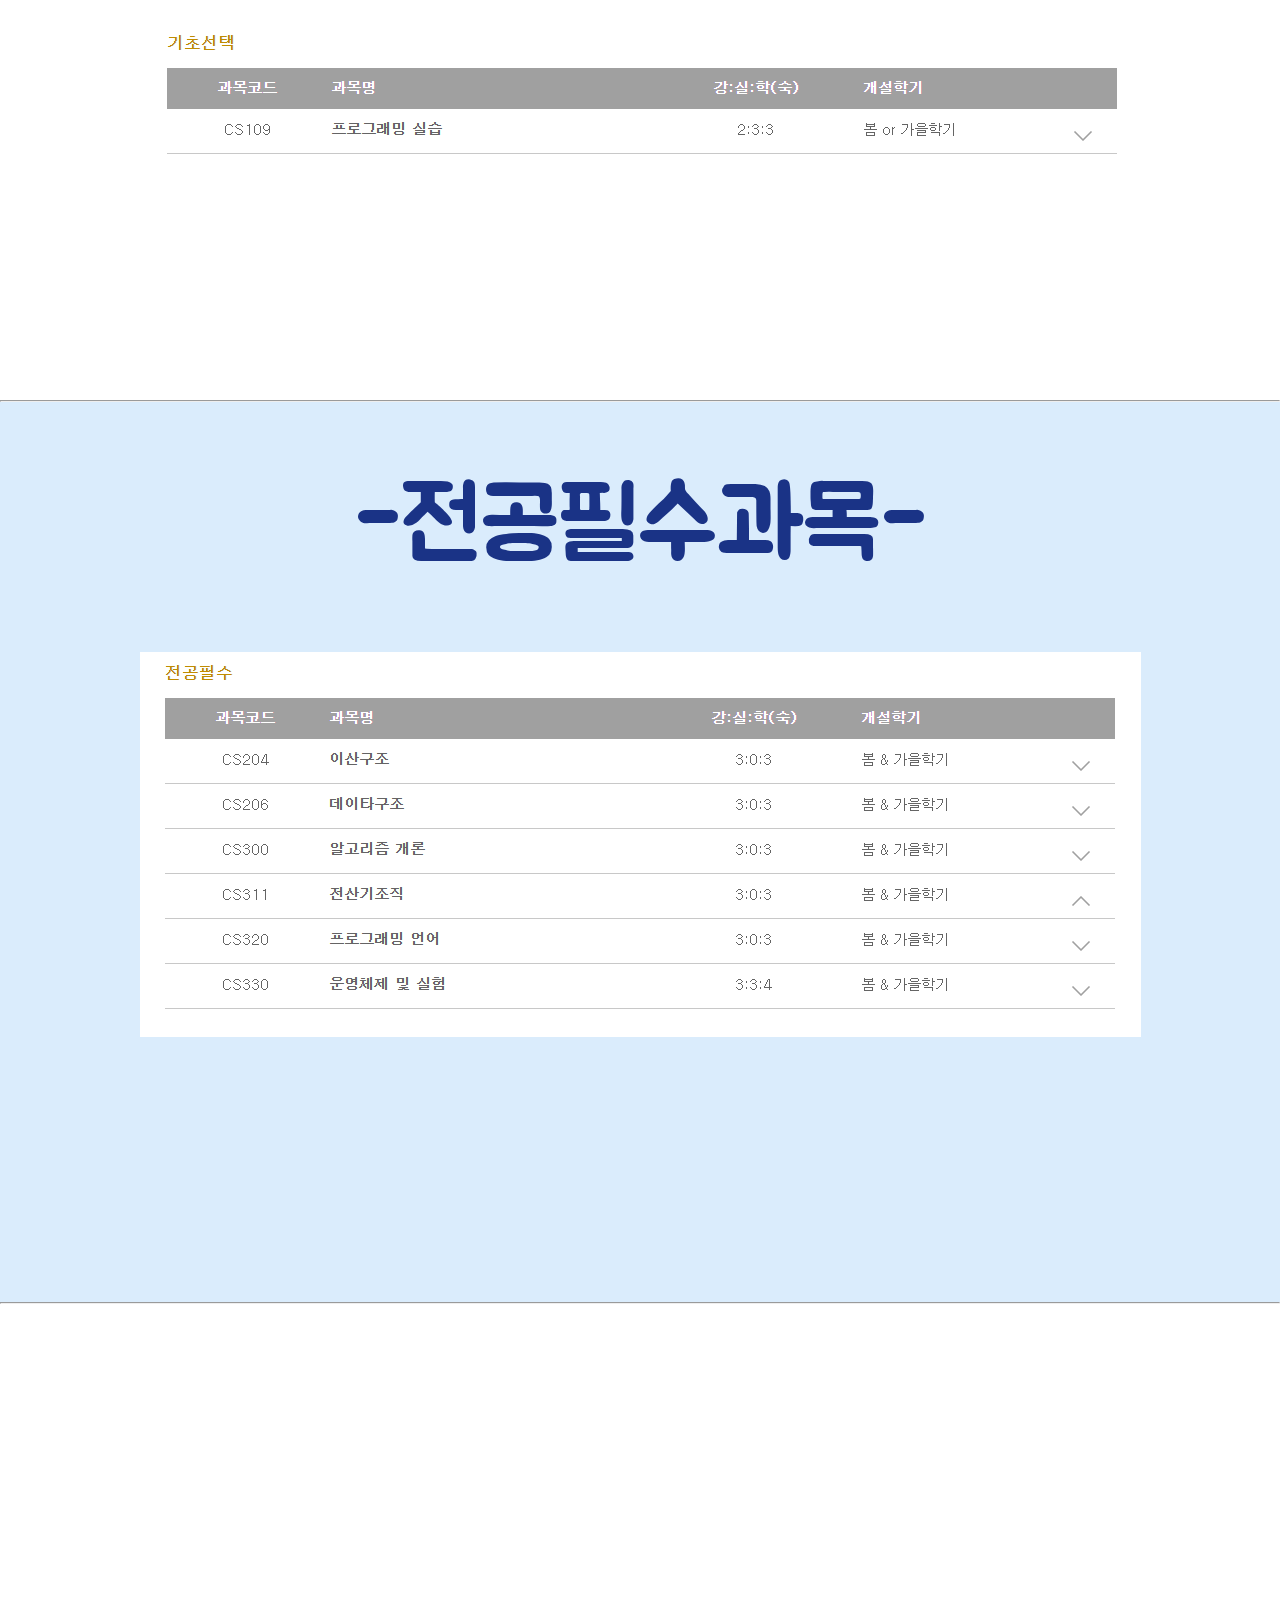
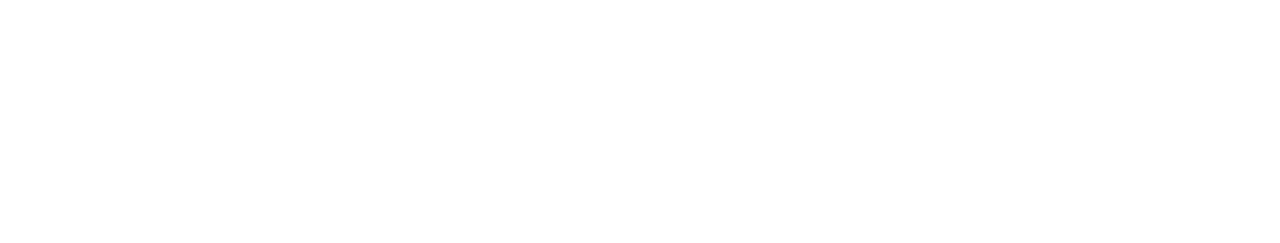
==== commit 501f2966: "Update index.html" ====
--- a/index.html
+++ b/index.html
@@ -67,7 +67,6 @@
         </p>
       </div>        
     </div>
-    <hr style="position: relative; top: -356px;">
   </div>
 
   <div style="position: absolute; top:2035px; width: 100%;"><section id="section2"></section>
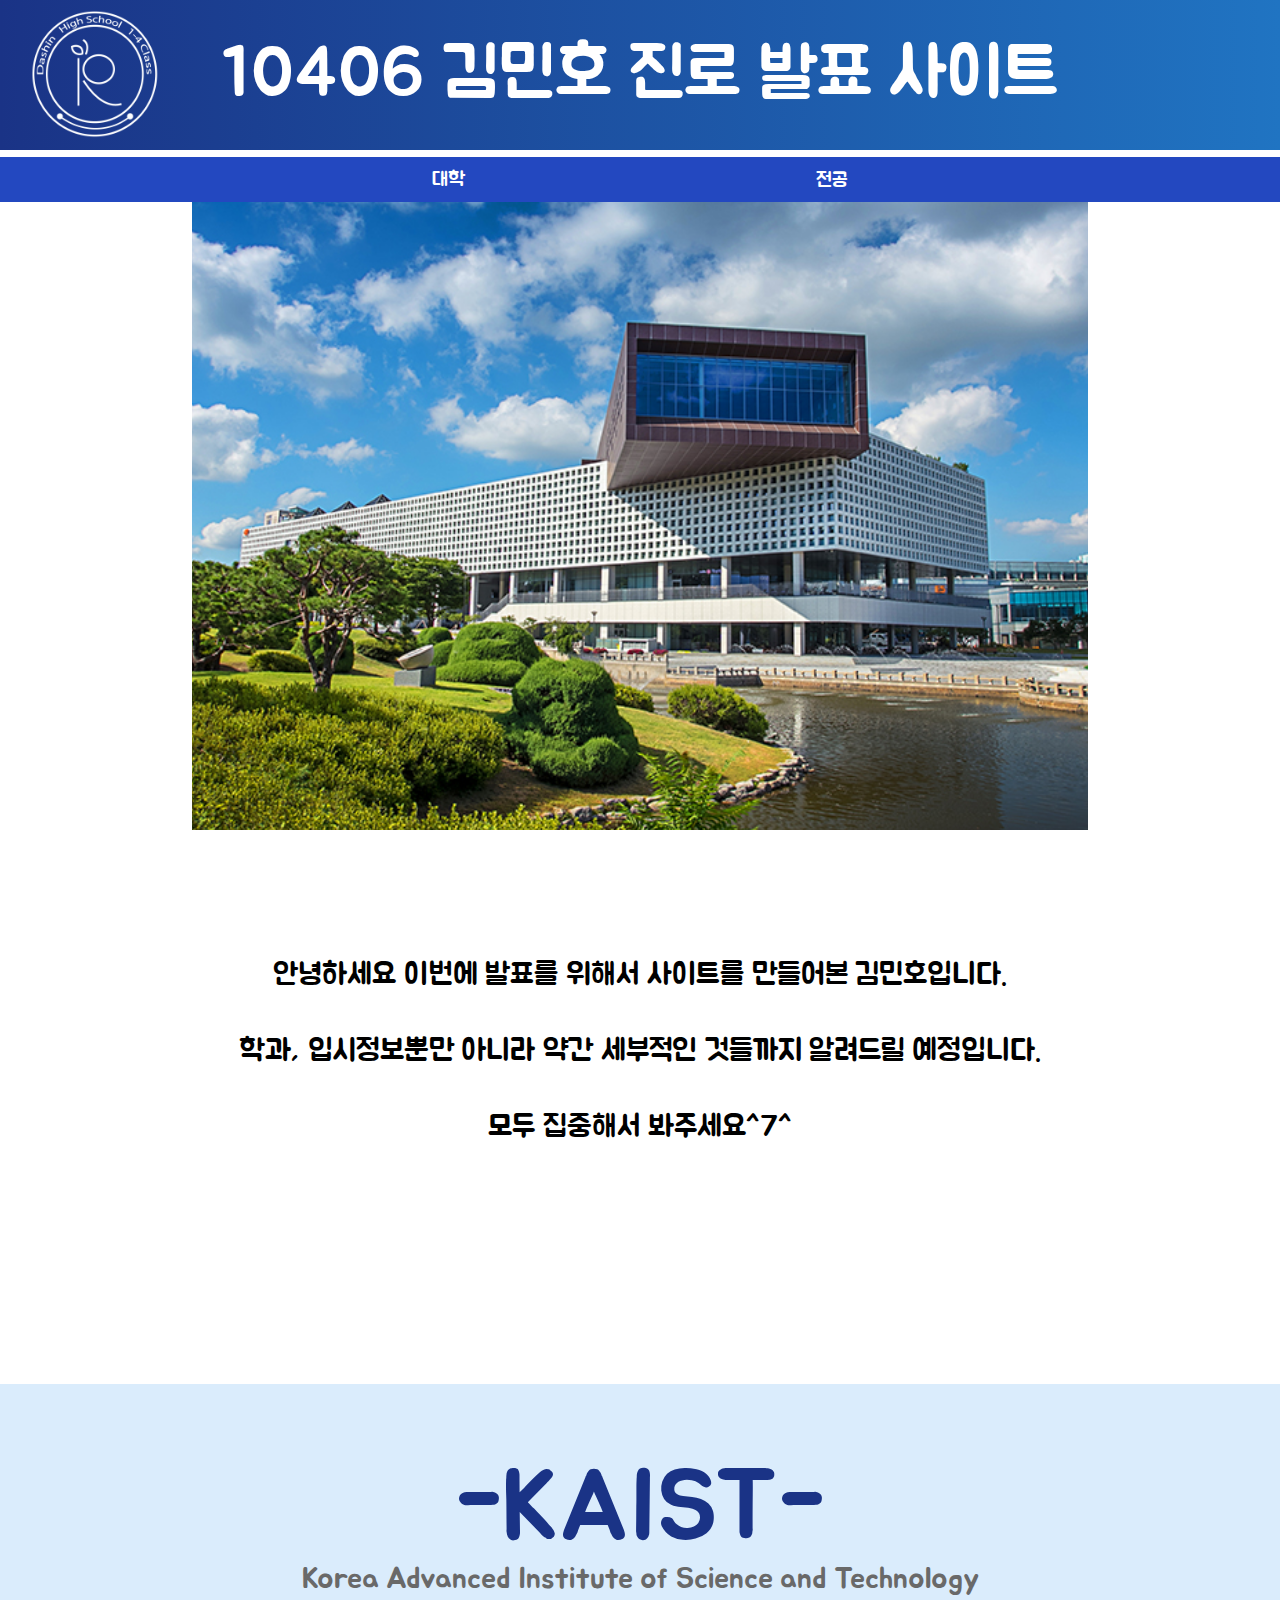
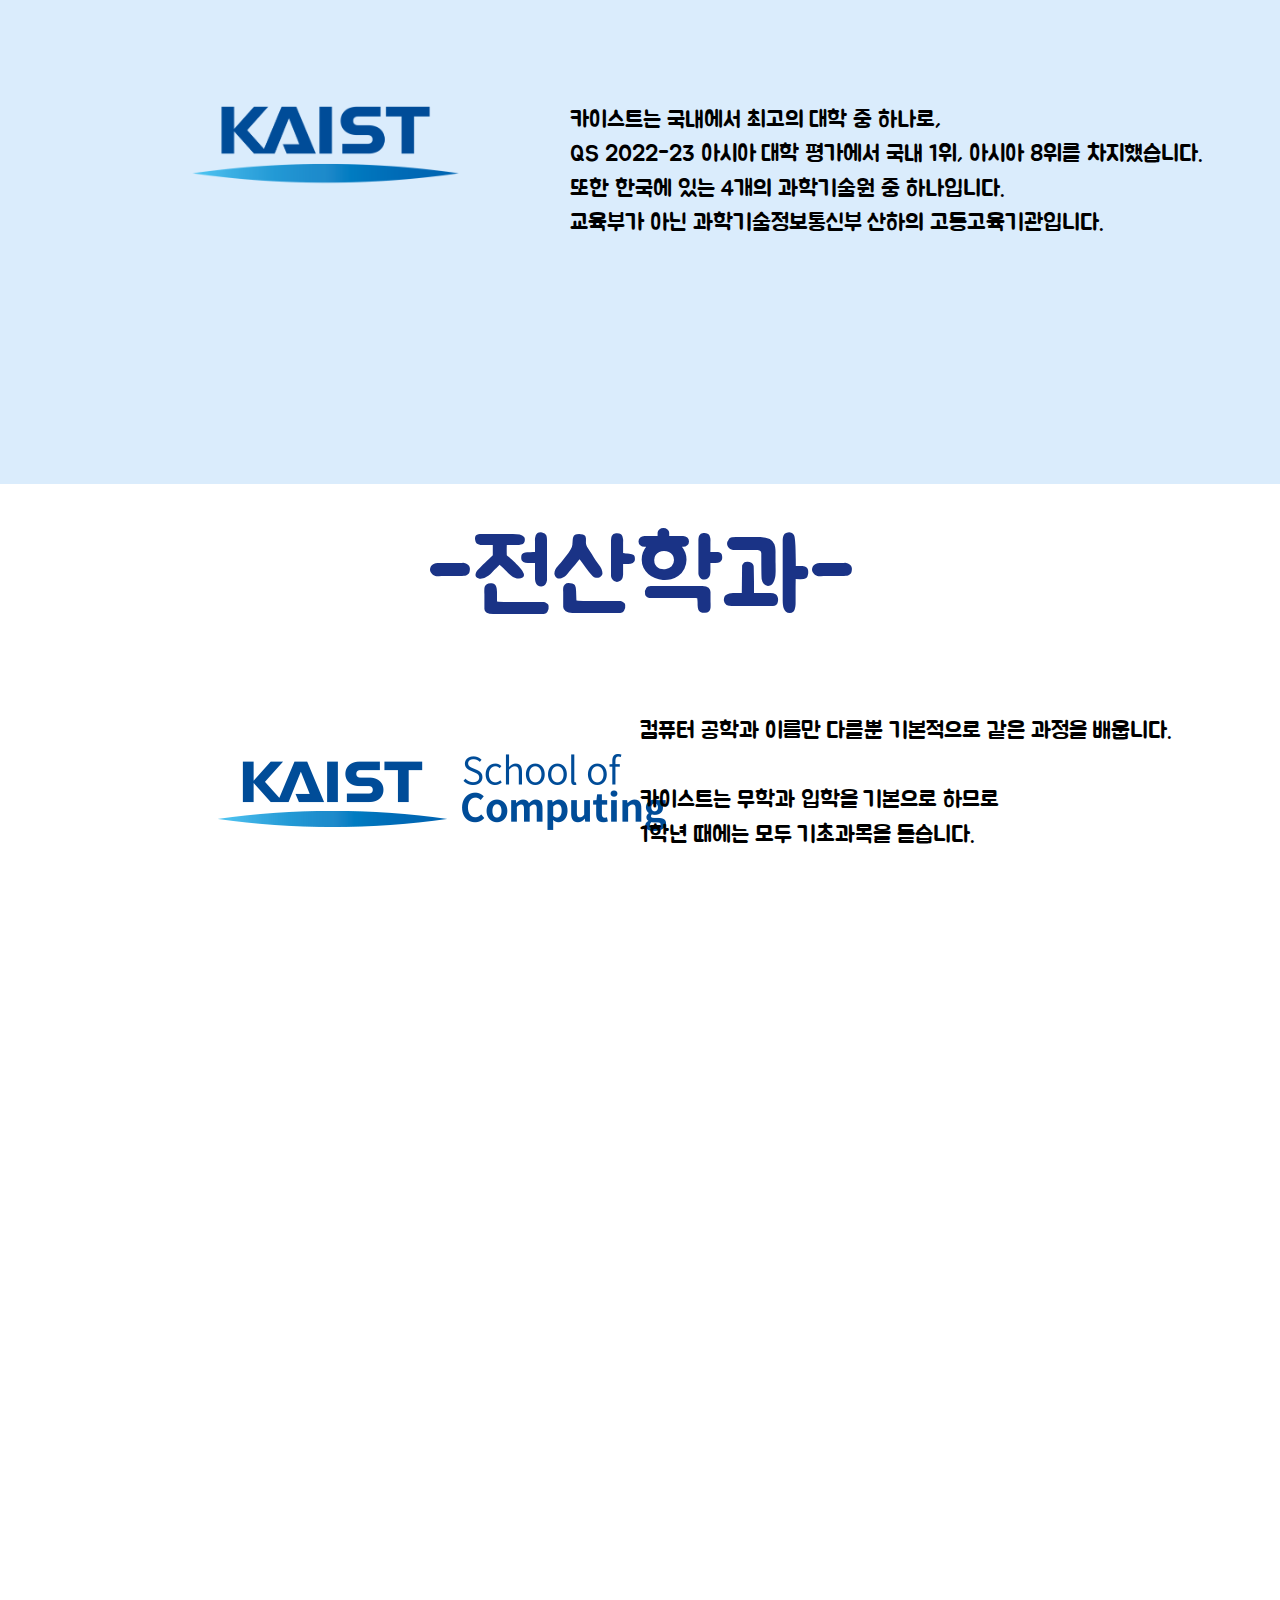
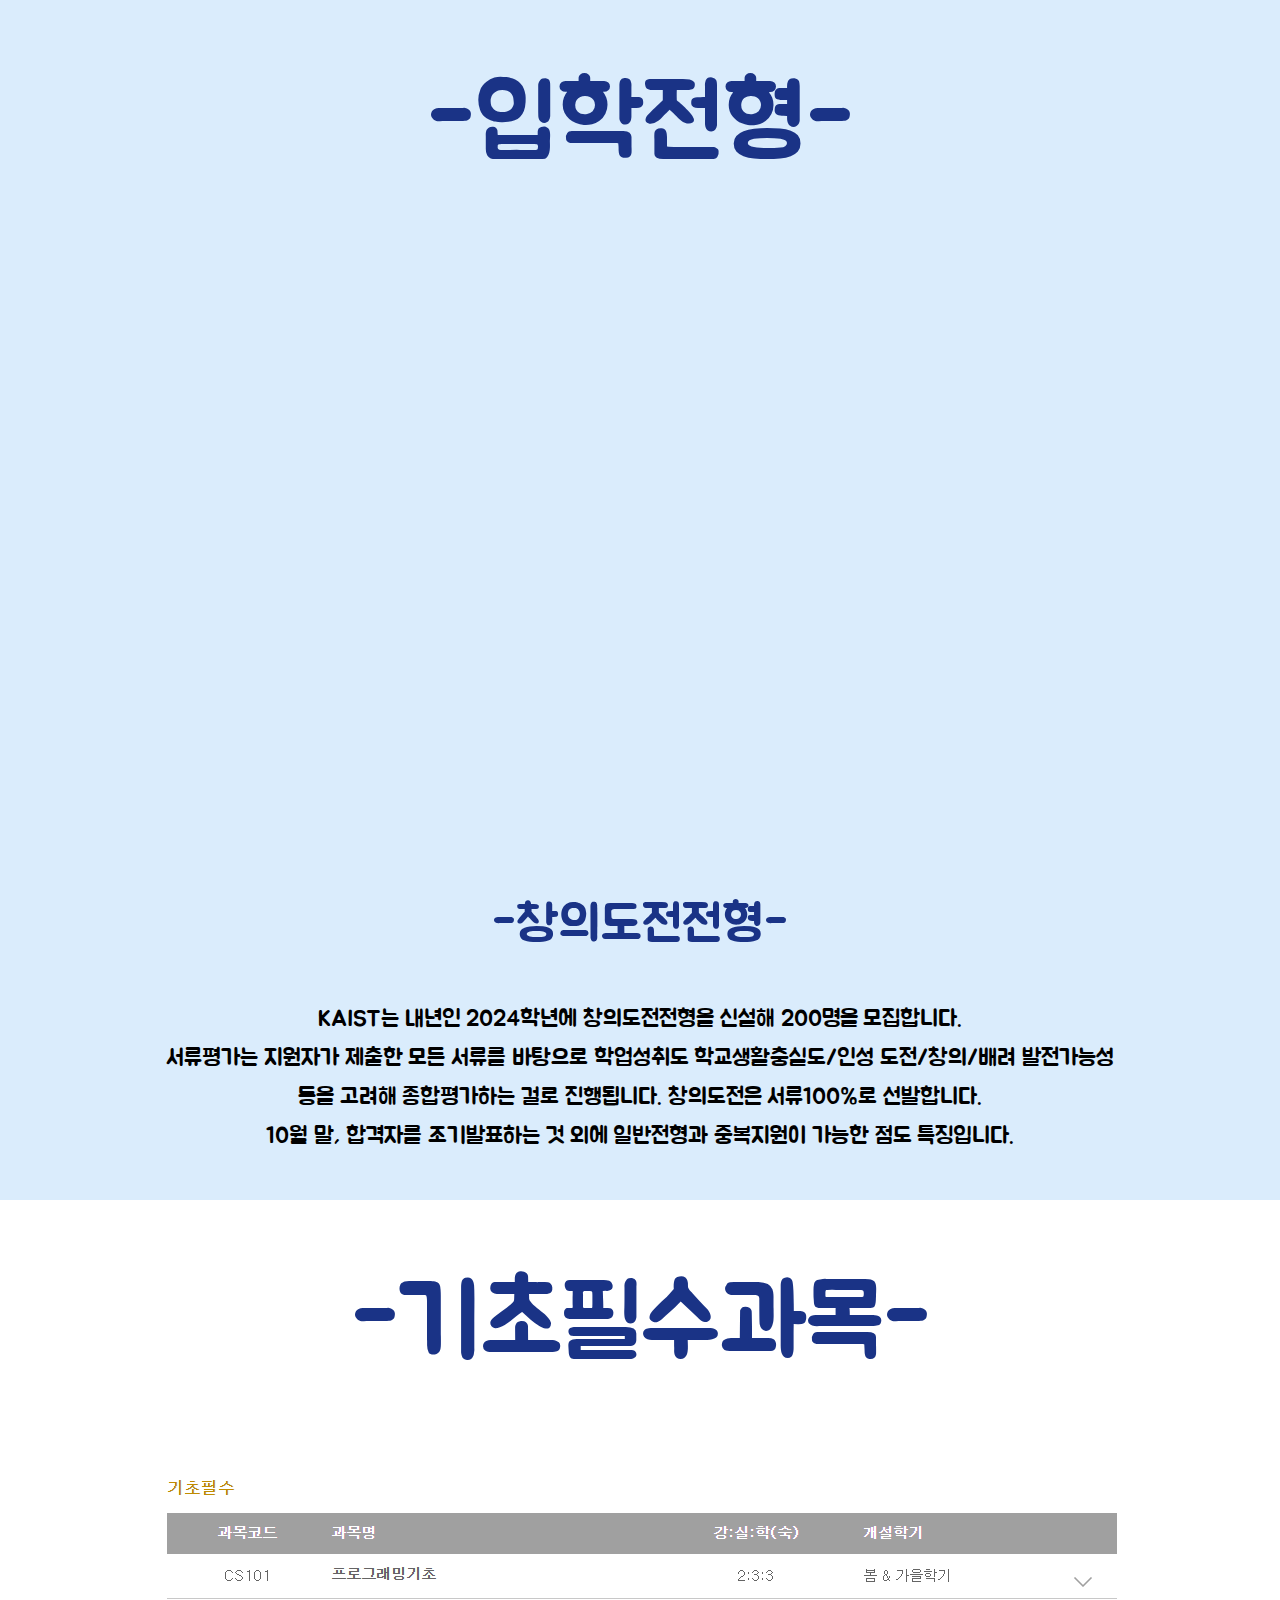
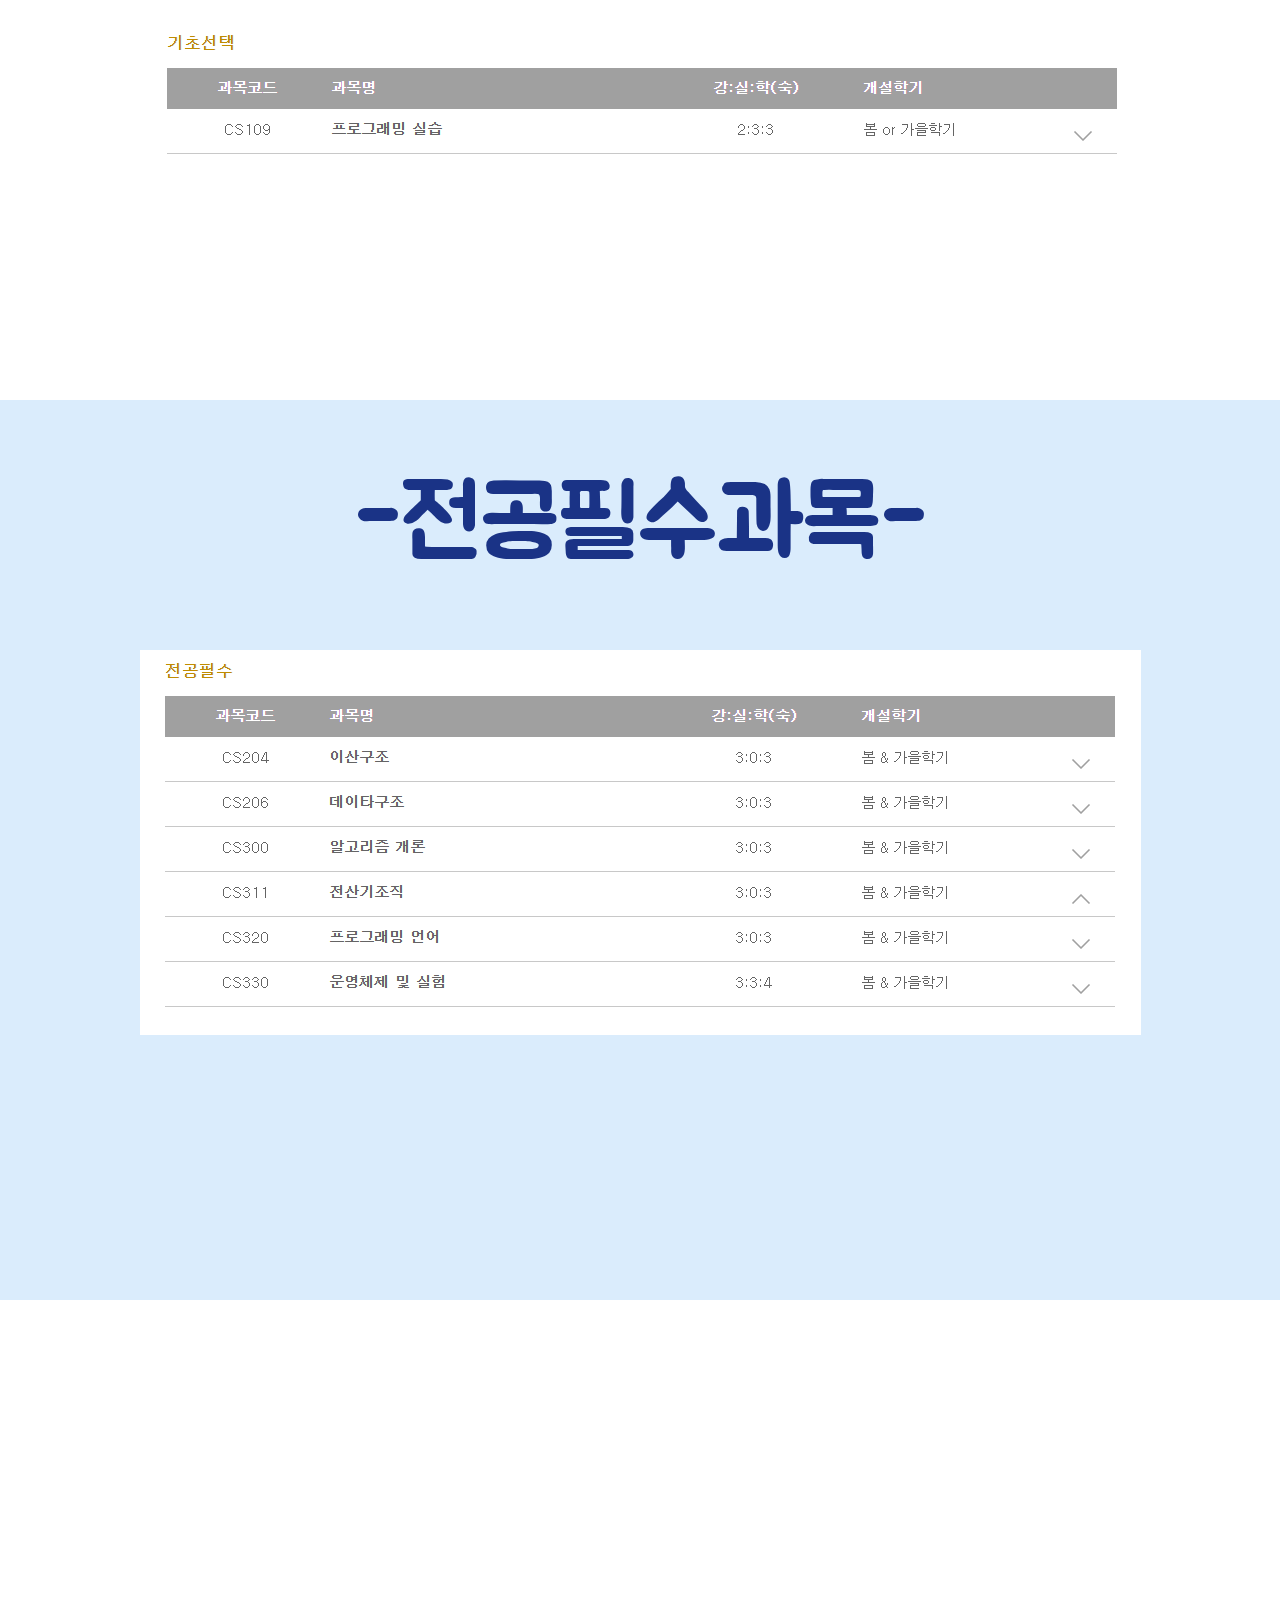
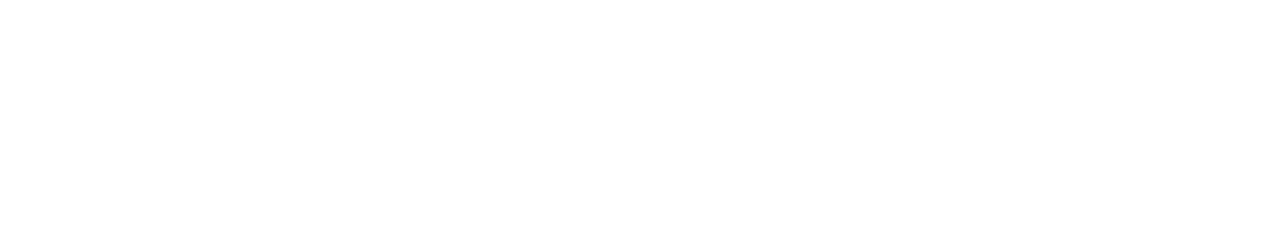
==== commit 1aa08851: "Update index.html" ====
--- a/index.html
+++ b/index.html
@@ -52,7 +52,7 @@
   </pre>
 
   <div>
-    <hr style="position: relative; top: 200px;"><section id="section1" style="position: relative; top: 200px;"></section>
+    <section id="section1" style="position: relative; top: 200px;"></section>
     <div> 
       <p style="position: relative; top: 200px; height: 700px; width: 100%; background-color: rgb(218, 236, 252); z-index: 1;" class="banselect"> </p>
       <p style="font-size: 100px; position: relative; top:-450px; color: rgb(26, 51, 134); z-index: 2;" class="banselect">-KAIST-</p>
@@ -89,7 +89,6 @@
 
 
   <div style="position: absolute; top:3200px; width: 100%;">
-    <hr style="position: relative; top: 0px;">
     <section id="section3">
       <p style="position: relative; top: 0px; height: 1200px; width: 100%; background-color: rgb(218, 236, 252); z-index: 2;" class="banselect"></p>
       <p style="font-size: 100px; position: relative; top:-1150px; color: rgb(26, 51, 134); z-index: 3; text-align: center;" class="banselect">
@@ -108,7 +107,6 @@
           등을 고려해 종합평가하는 걸로 진행됩니다. 창의도전은 서류100%로 선발합니다.<br>
           10월 말, 합격자를 조기발표하는 것 외에 일반전형과 중복지원이 가능한 점도 특징입니다.
       </p>
-      <hr style="position: relative; top: -456px;">
     </section>
   </div>
 
@@ -118,19 +116,16 @@
         -기초필수과목-
       </p>
       <img src="기초필수.PNG" style="position: relative; top: -800px; z-index: 4;">
-      <hr style="position: relative; top: -539px;">
     </section>
   </div>
 
   <div style="position: absolute; top:5200px; width: 100%; text-align: center;">
-    <hr style="position: relative; top: 0px;">
     <section id="section5">
       <p style="position: relative; top: 0px; height: 900px; width: 100%; background-color: rgb(218, 236, 252); z-index: 2;" class="banselect"></p>
       <p style="font-size: 100px; position: relative; top:-850px; color: rgb(26, 51, 134); z-index: 3; text-align: center;" class="banselect">
         -전공필수과목-
       </p>
       <img src="전공필수.PNG" style="position: relative; top: -800px; z-index: 4;">
-      <hr style="position: relative; top: -539px;">
     </section>
   </div>
   <section id="section6"></section>
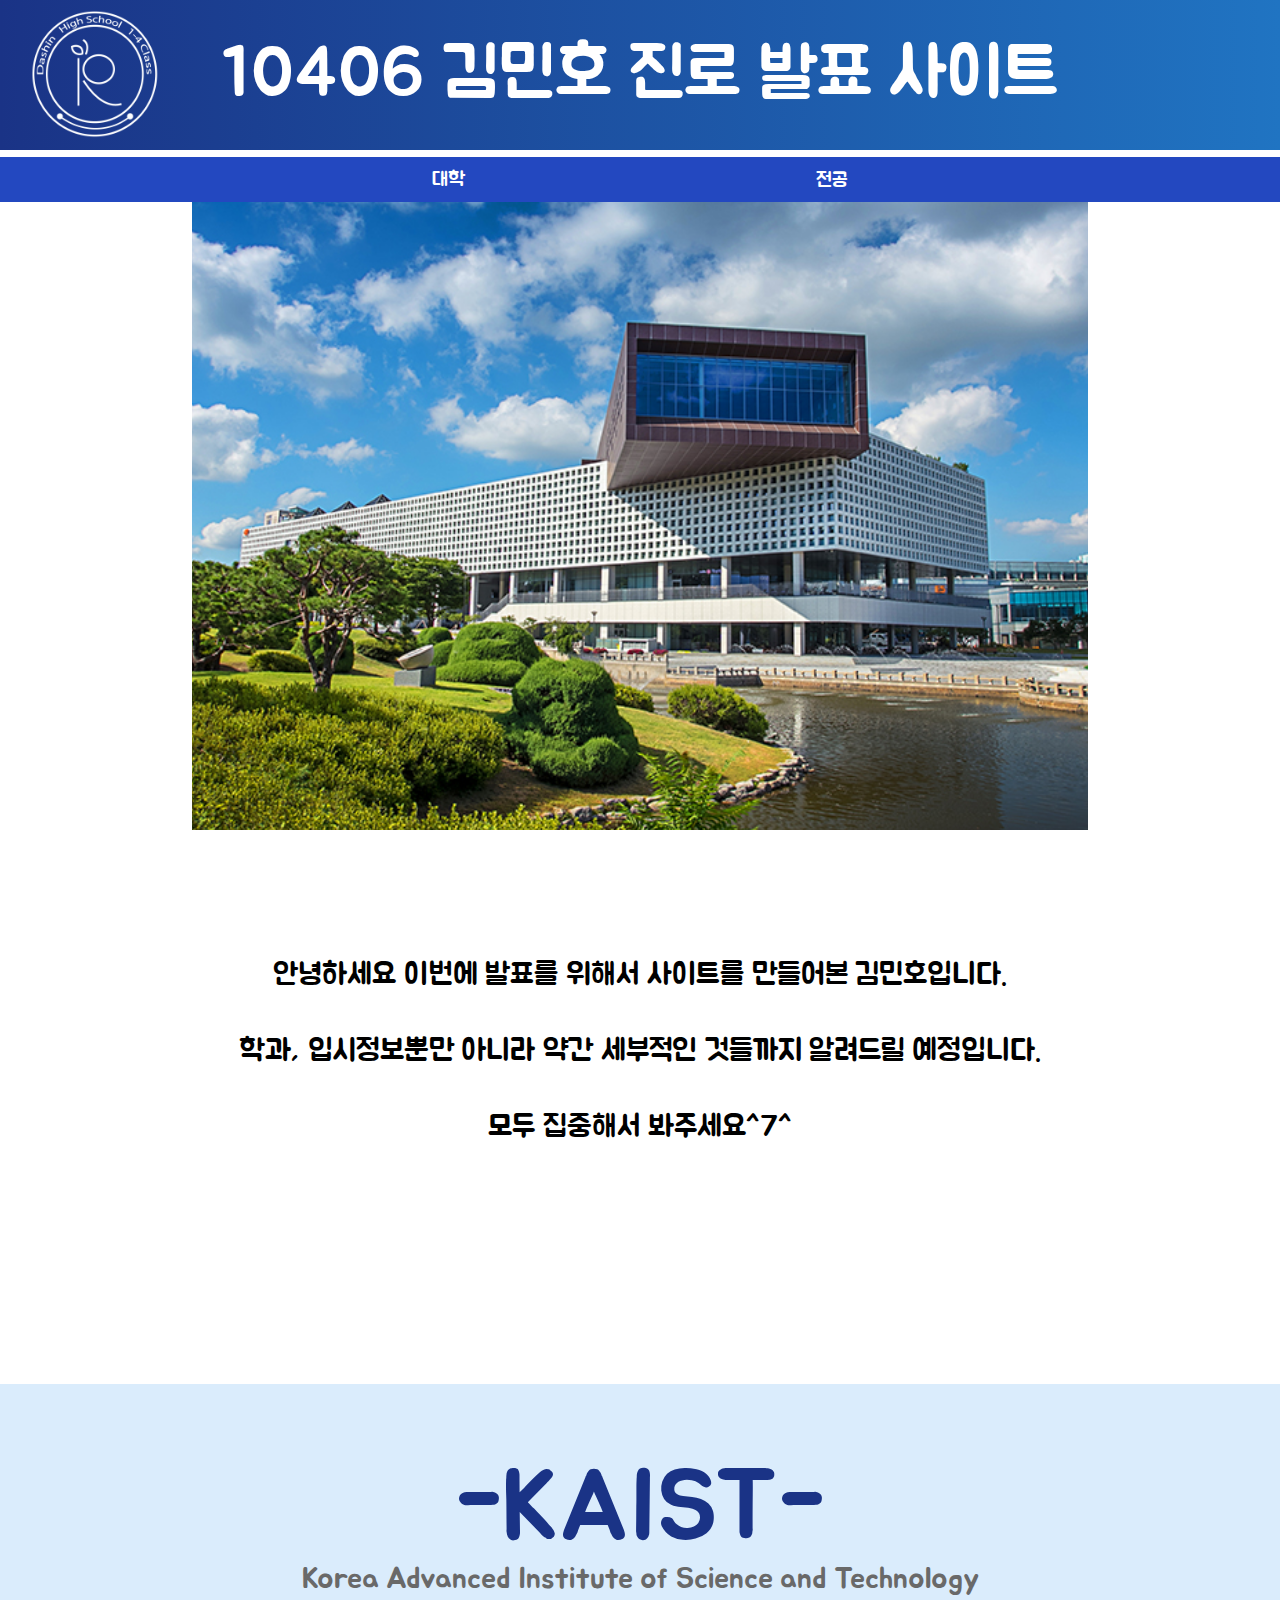
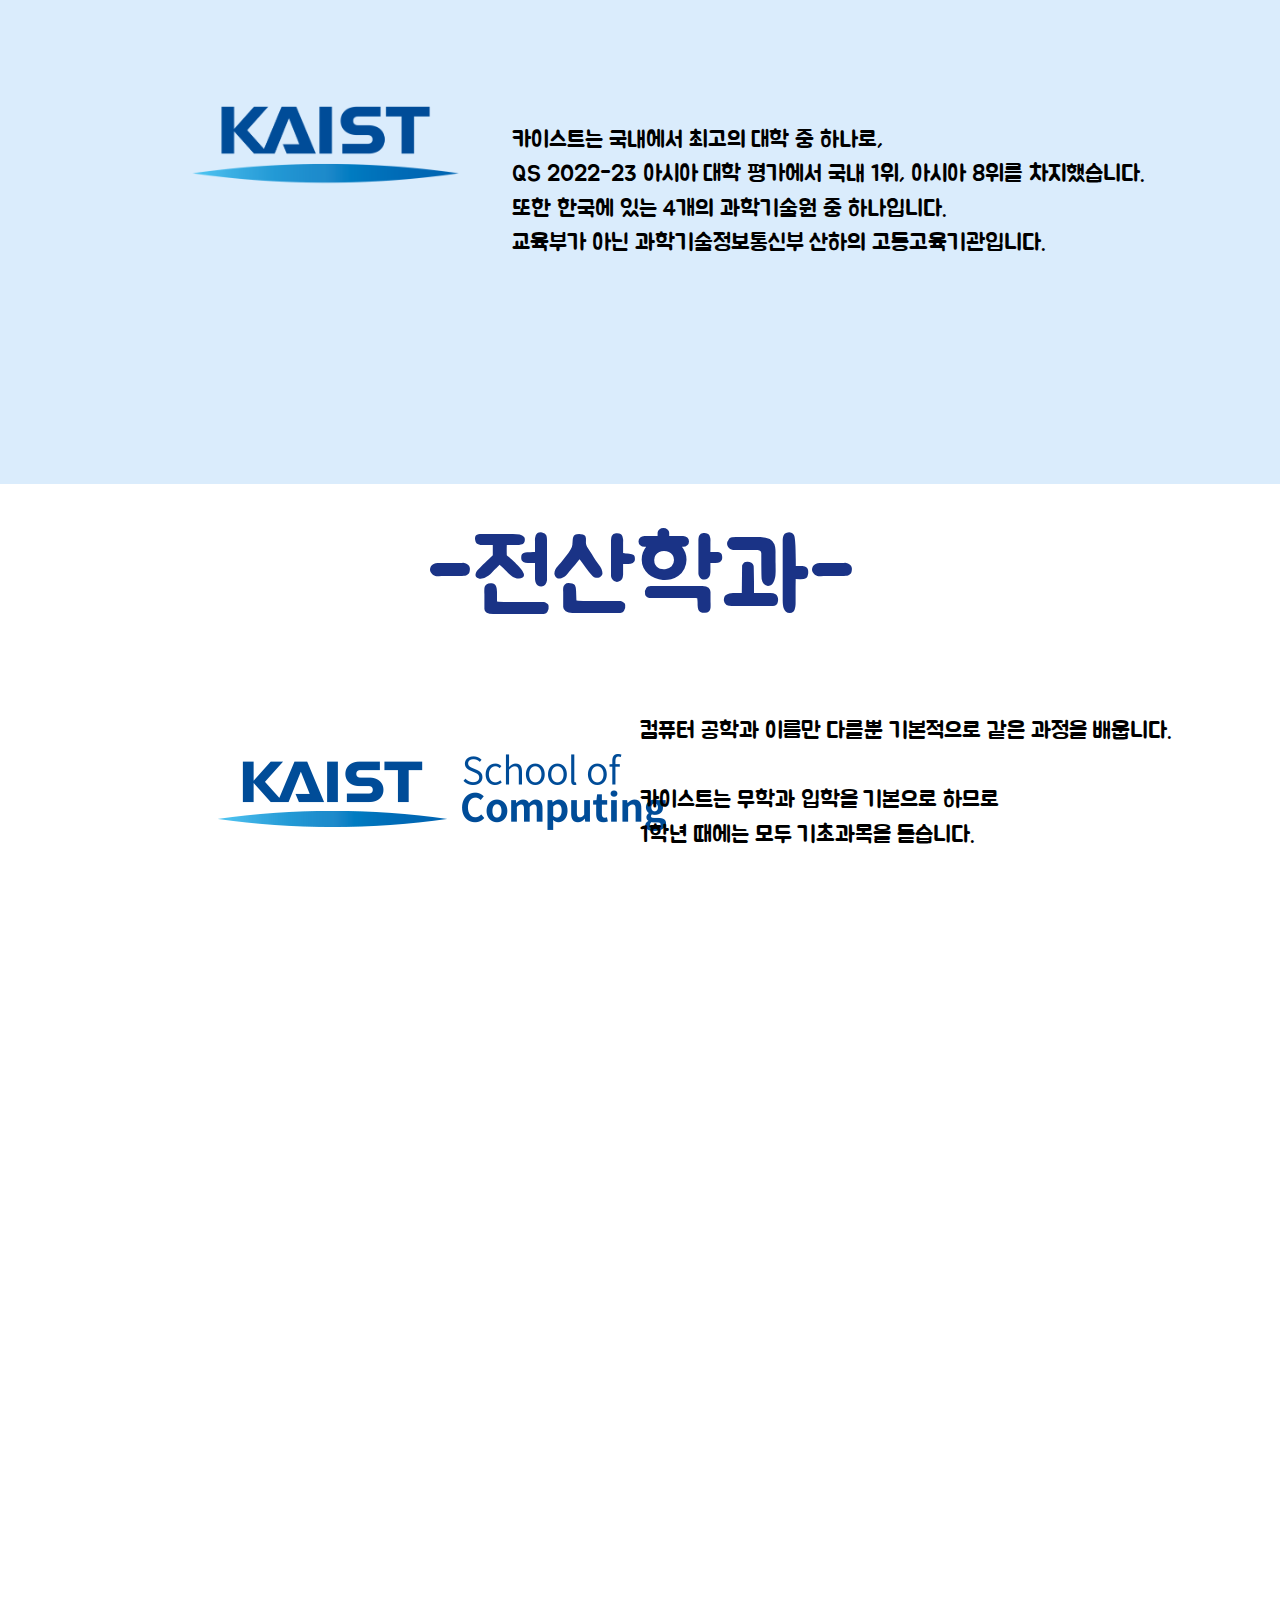
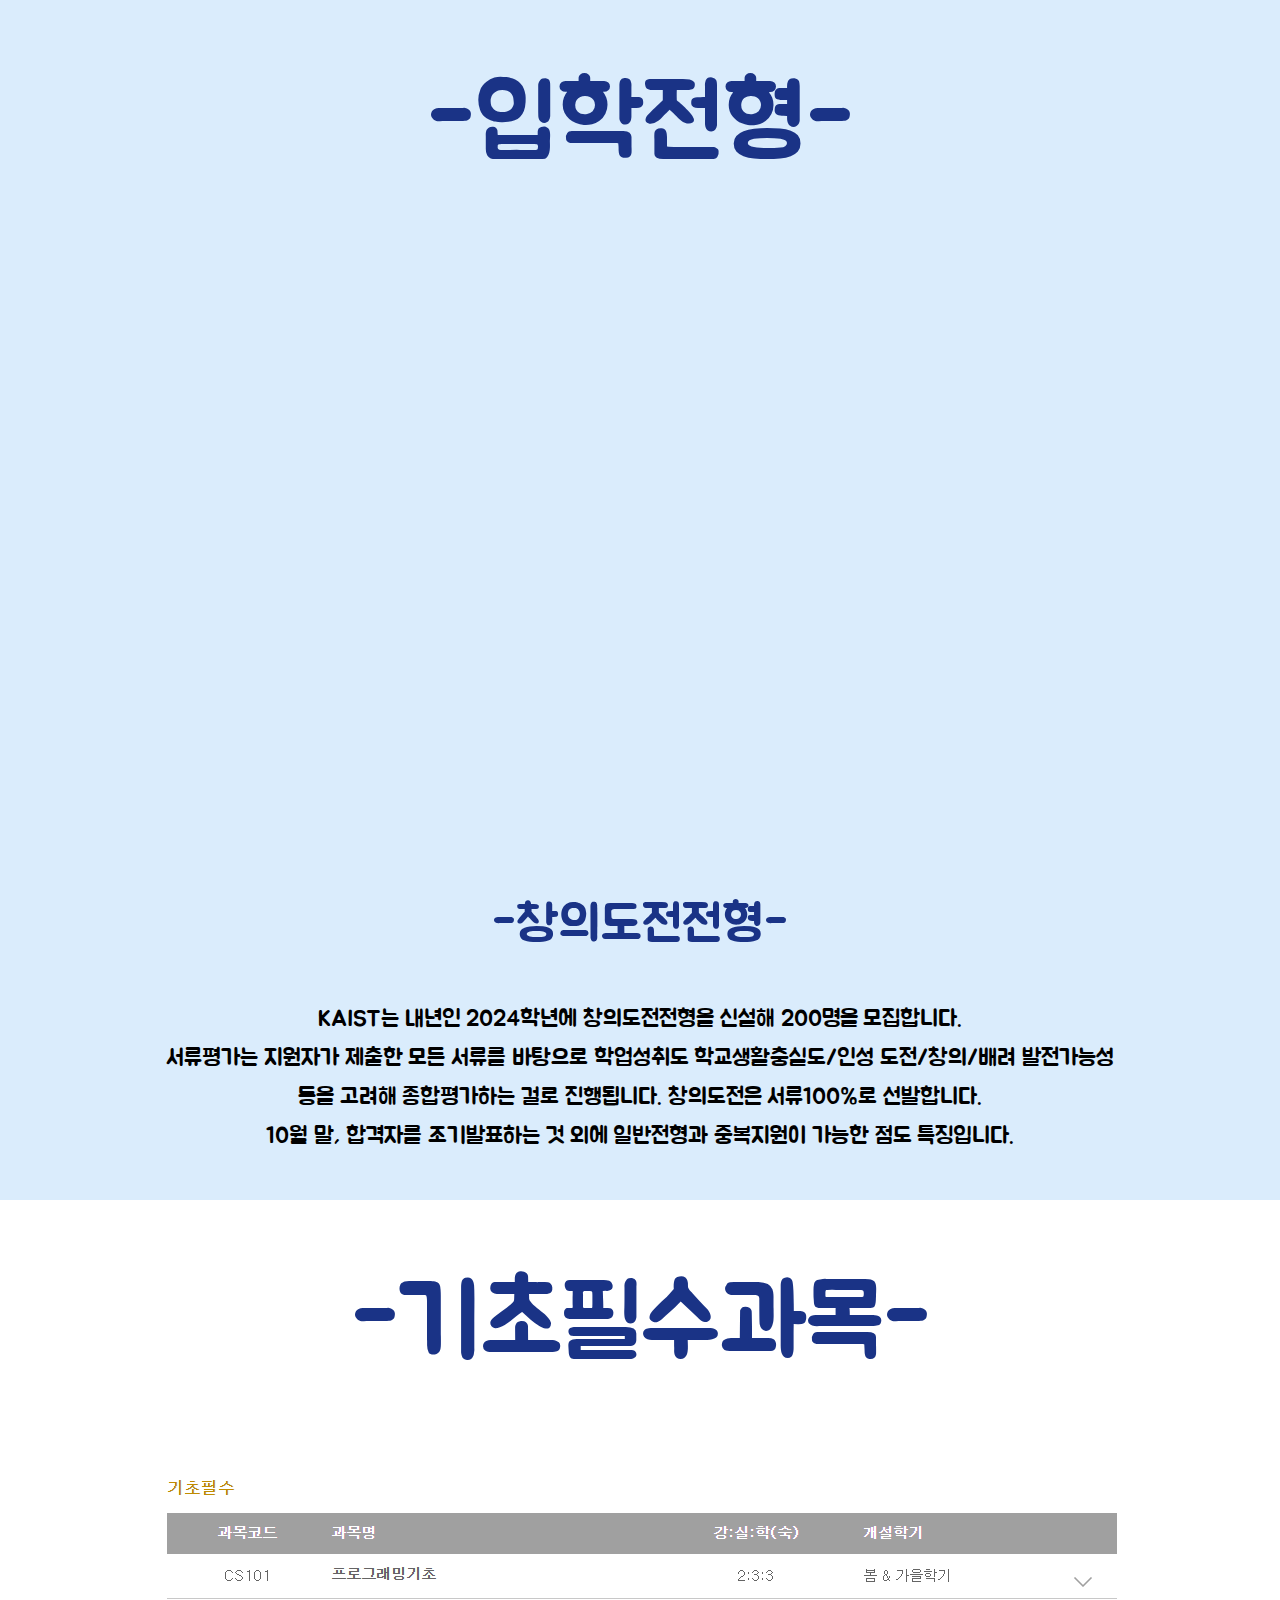
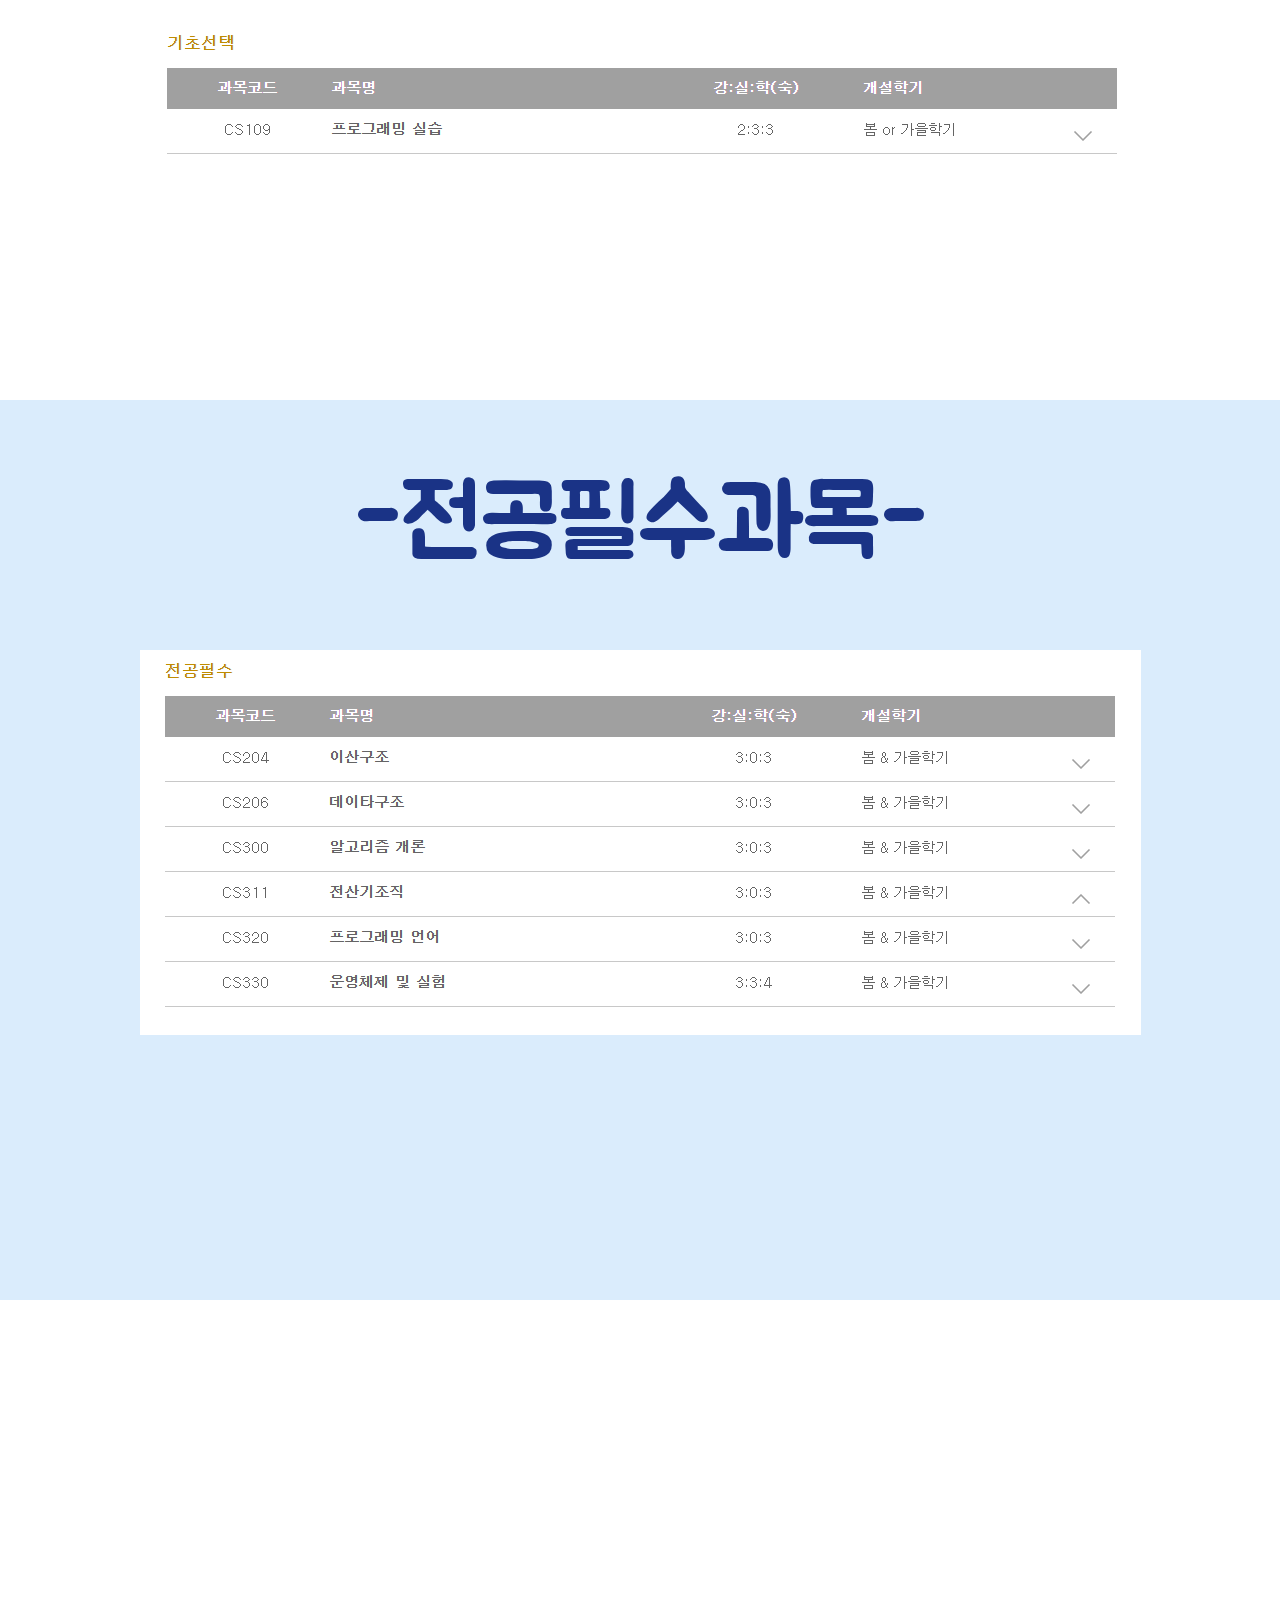
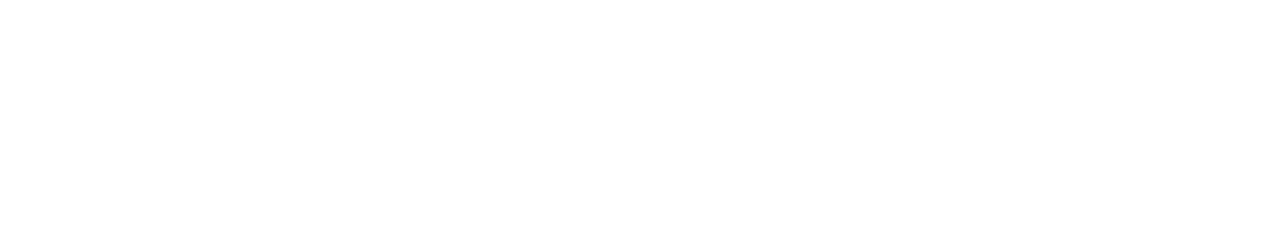
==== commit 0295f990: "Update index.html" ====
--- a/index.html
+++ b/index.html
@@ -59,7 +59,7 @@
       <p style="font-size:30px; position: relative; top:-530px; color: dimgrey; z-index: 2;" class="banselect"> Korea Advanced Institute of Science and Technology</p>
       <div>
         <img src="2ea0.png" style="position: relative; top: -500px; width: 30%; z-index: 3; left: 140px; height: 100%;" >
-        <p style="position: relative; color: black; font-size: 23px; top: -600px; z-index: 3; left: 570px; width: 690px; line-height: 1.5; text-align: left;" class="banselect">
+        <p style="position: relative; color: black; font-size: 23px; top: -580px; z-index: 3; left:40%; width: 690px; line-height: 1.5; text-align: left;" class="banselect">
           카이스트는 국내에서 최고의 대학 중 하나로,<br>
           QS 2022-23 아시아 대학 평가에서 국내 1위, 아시아 8위를 차지했습니다.<br>
           또한 한국에 있는 4개의 과학기술원 중 하나입니다.<br>
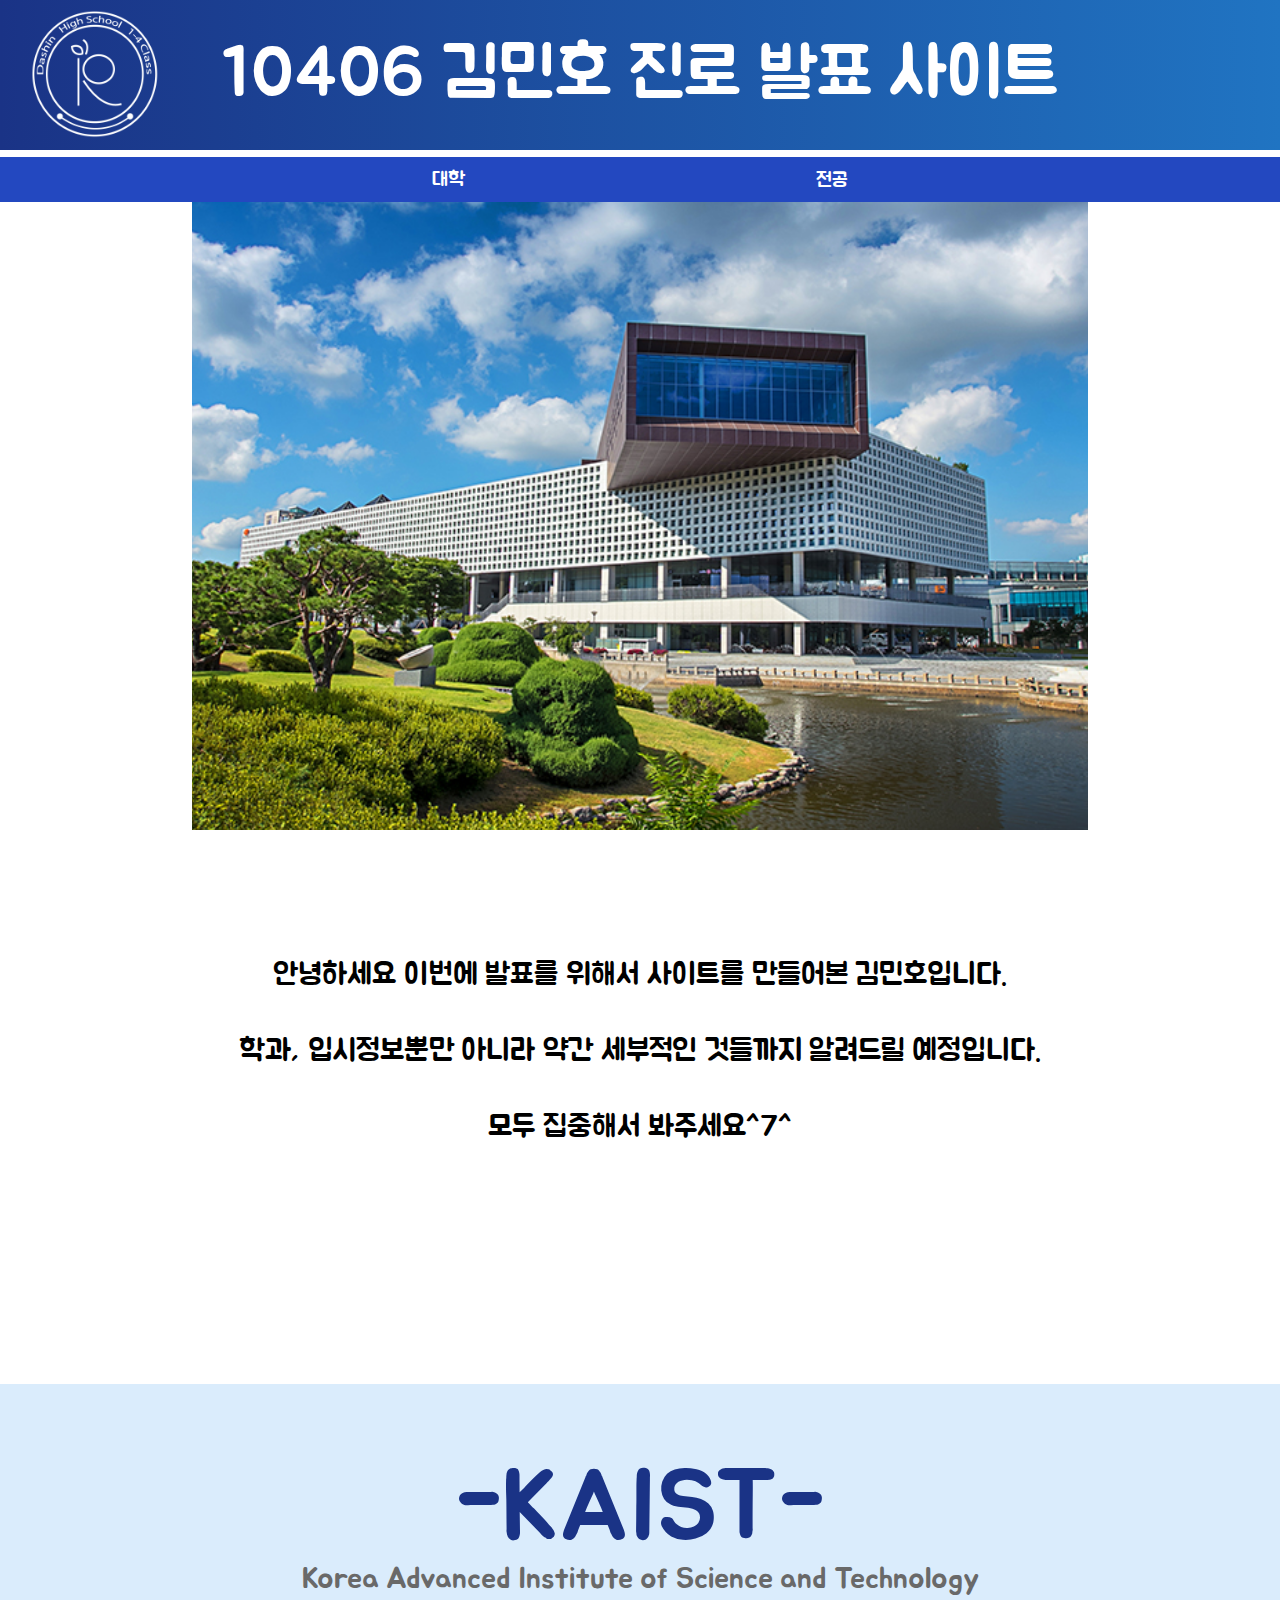
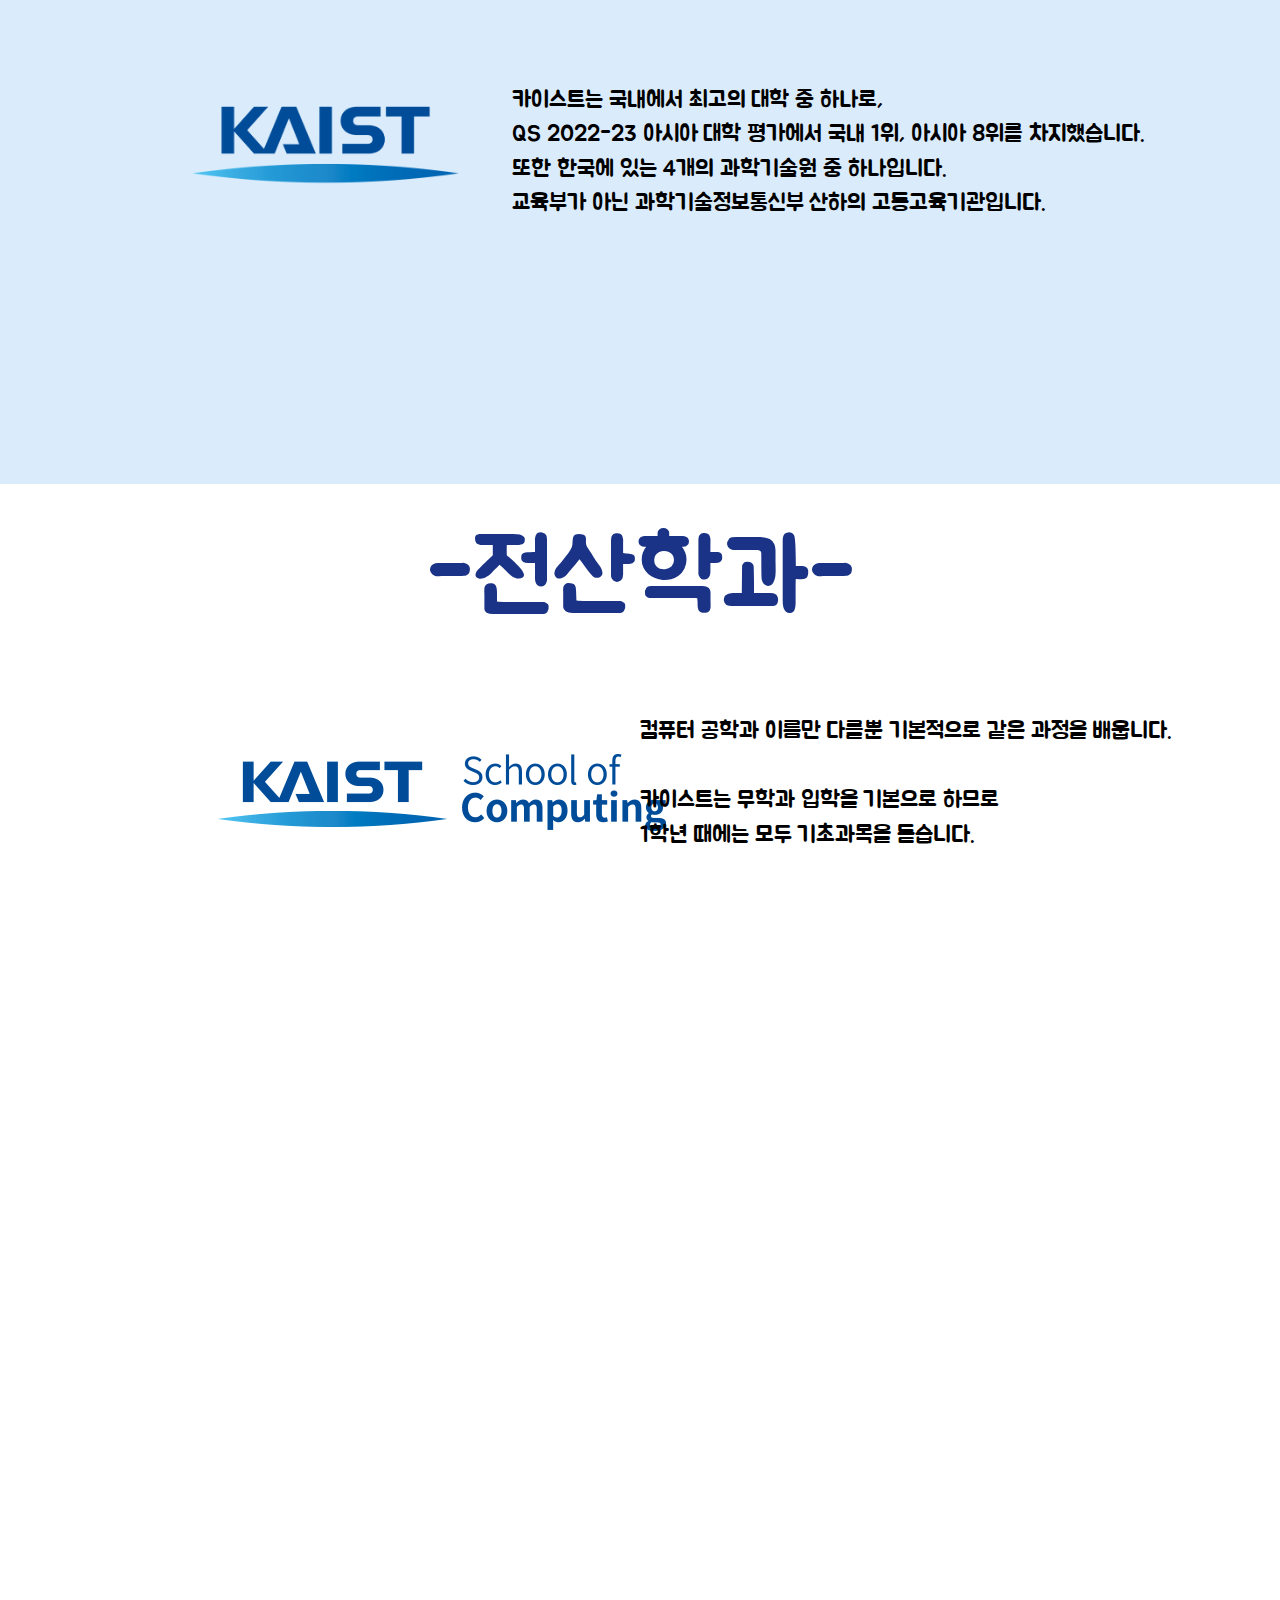
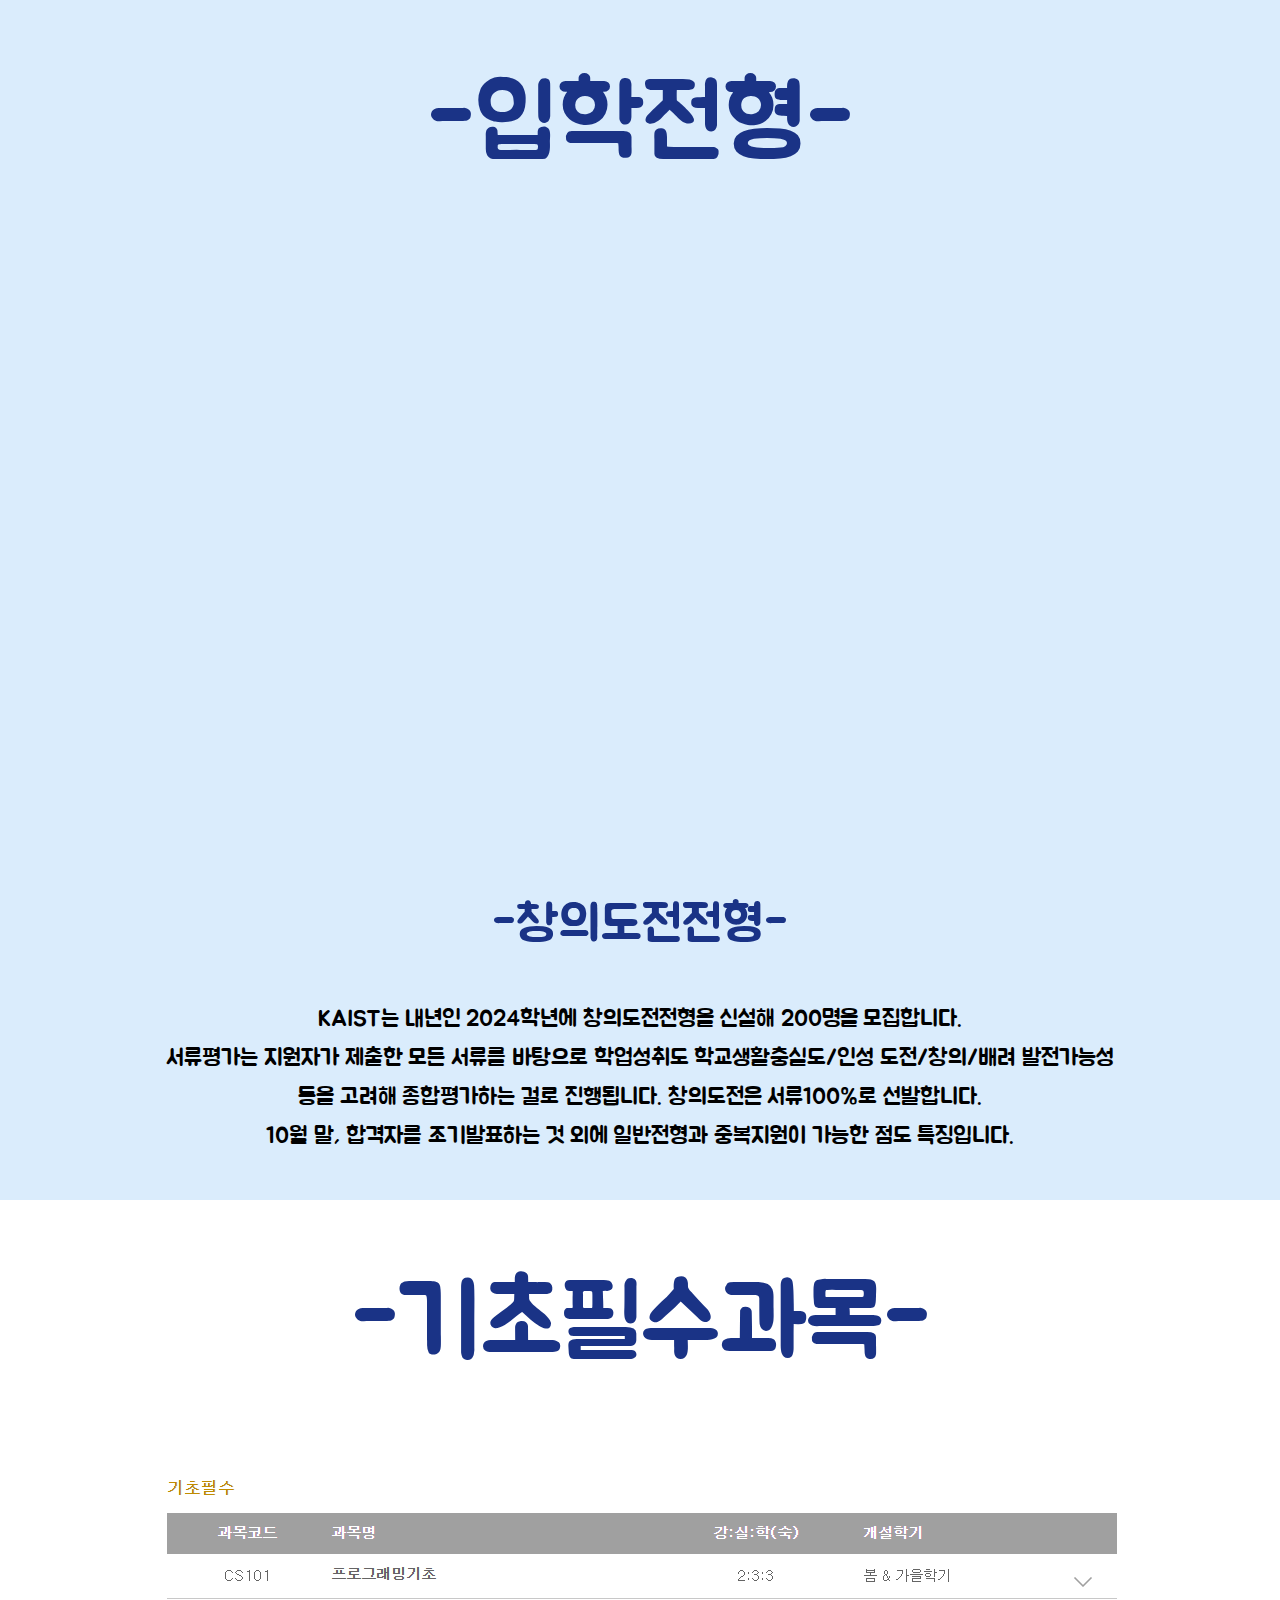
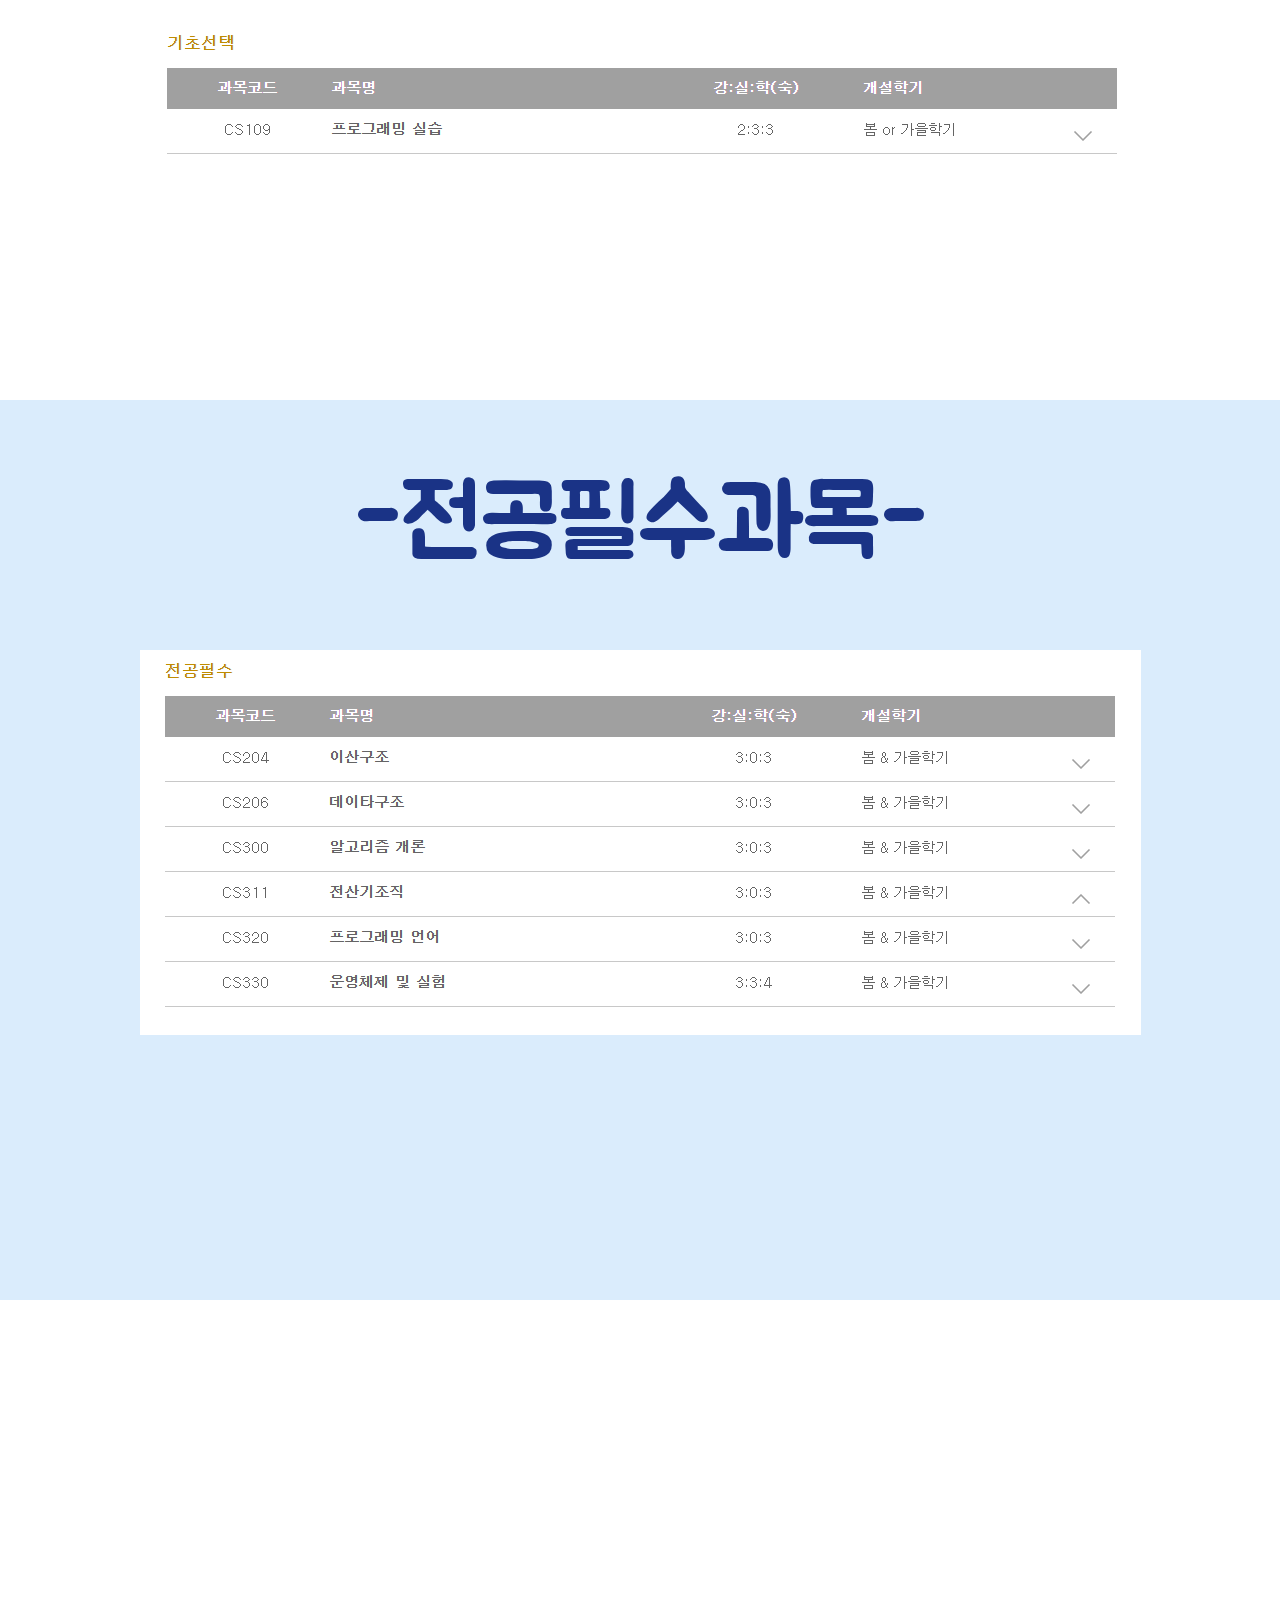
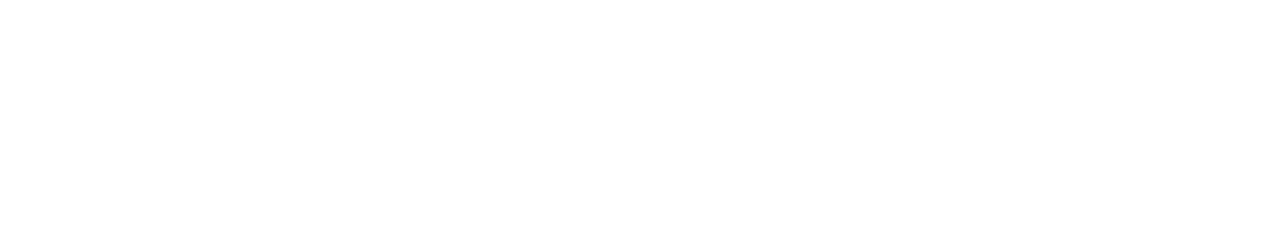
==== commit 831f61bf: "Update index.html" ====
--- a/index.html
+++ b/index.html
@@ -59,7 +59,7 @@
       <p style="font-size:30px; position: relative; top:-530px; color: dimgrey; z-index: 2;" class="banselect"> Korea Advanced Institute of Science and Technology</p>
       <div>
         <img src="2ea0.png" style="position: relative; top: -500px; width: 30%; z-index: 3; left: 140px; height: 100%;" >
-        <p style="position: relative; color: black; font-size: 23px; top: -580px; z-index: 3; left:40%; width: 690px; line-height: 1.5; text-align: left;" class="banselect">
+        <p style="position: relative; color: black; font-size: 23px; top: -620px; z-index: 3; left:40%; width: 690px; line-height: 1.5; text-align: left;" class="banselect">
           카이스트는 국내에서 최고의 대학 중 하나로,<br>
           QS 2022-23 아시아 대학 평가에서 국내 1위, 아시아 8위를 차지했습니다.<br>
           또한 한국에 있는 4개의 과학기술원 중 하나입니다.<br>
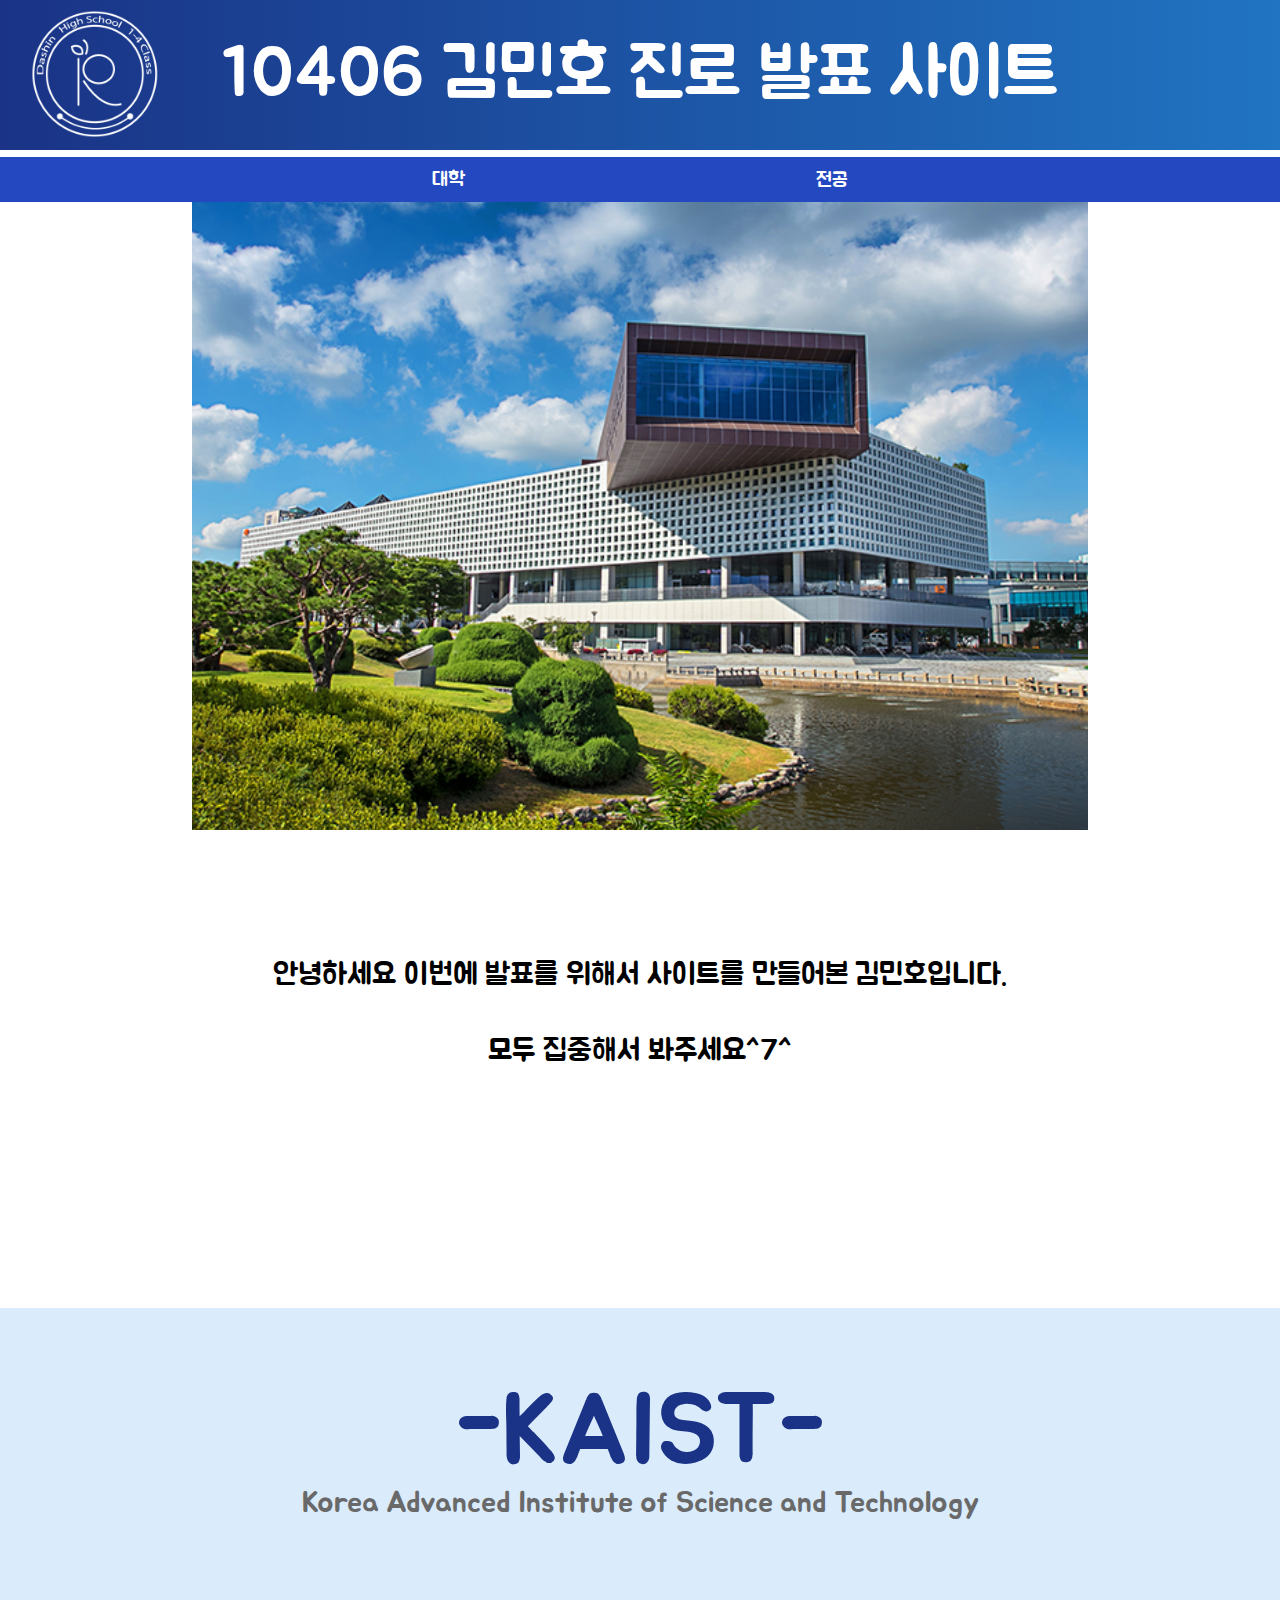
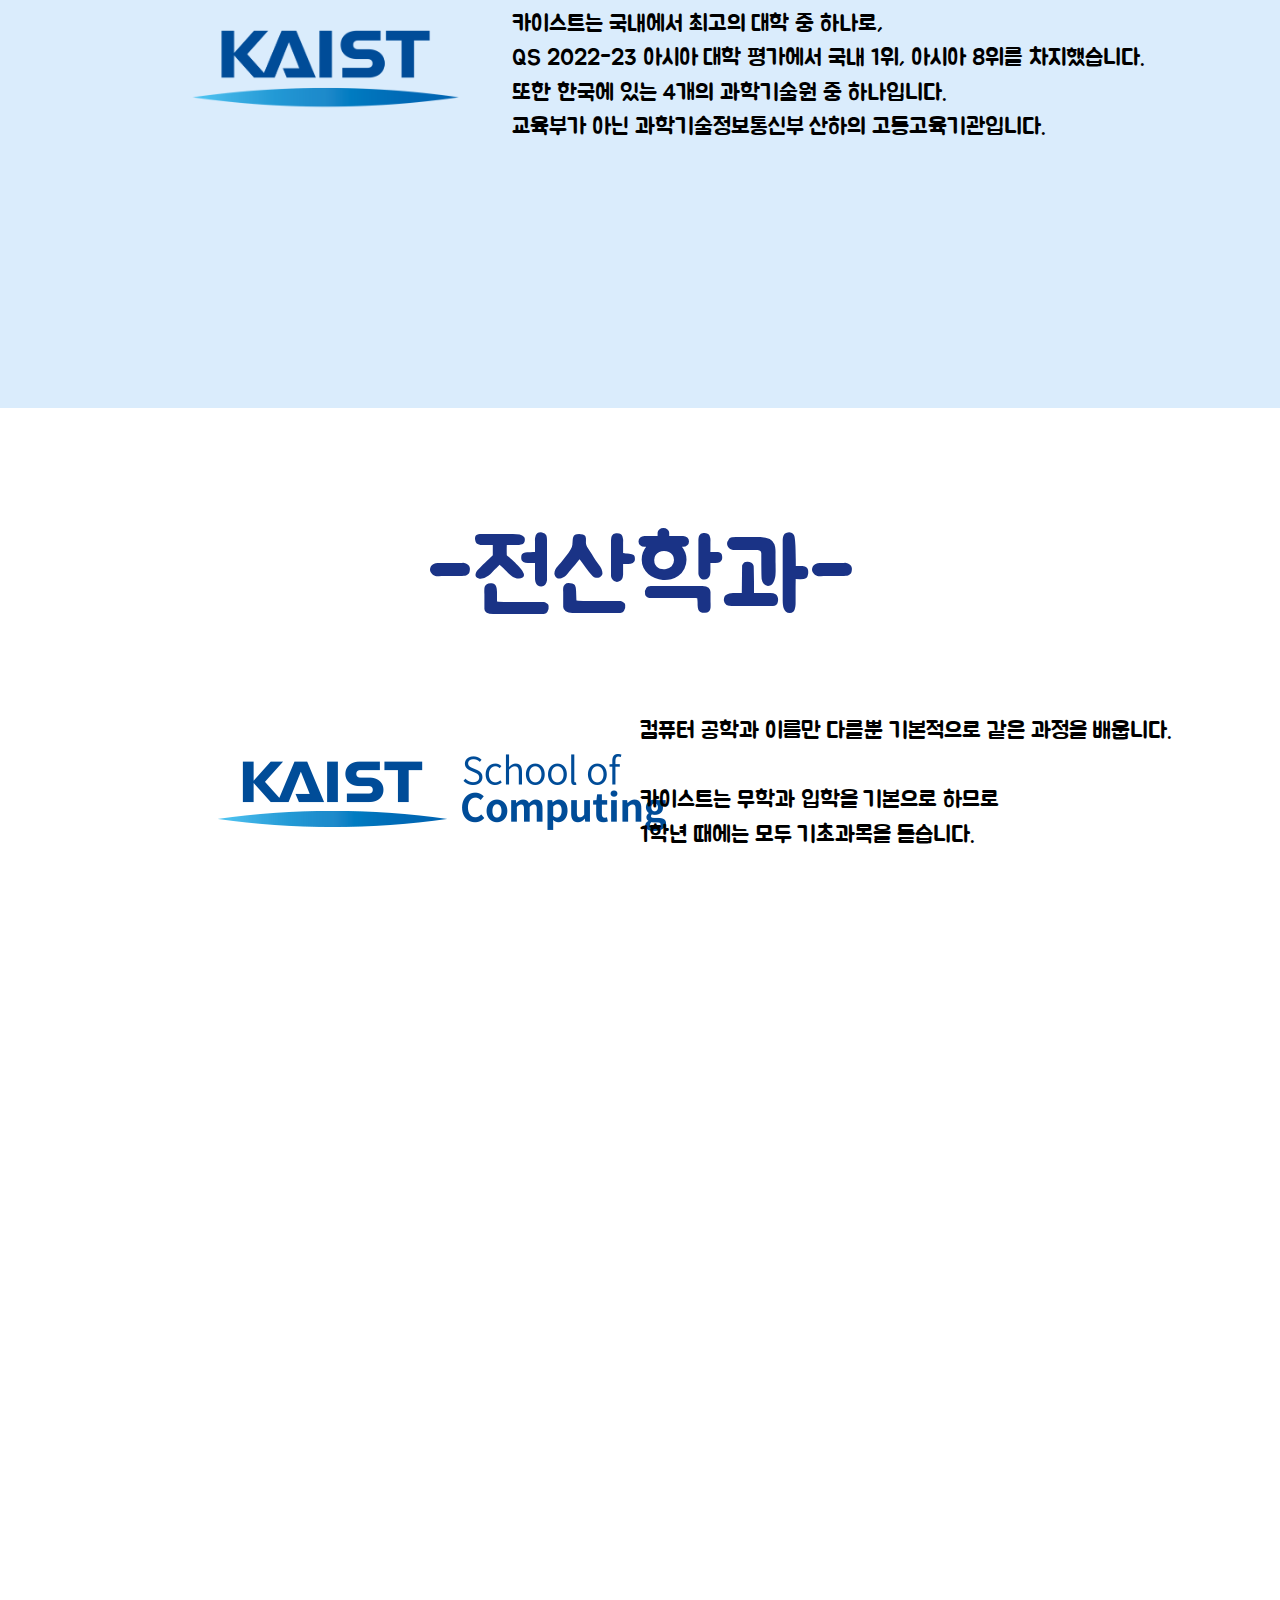
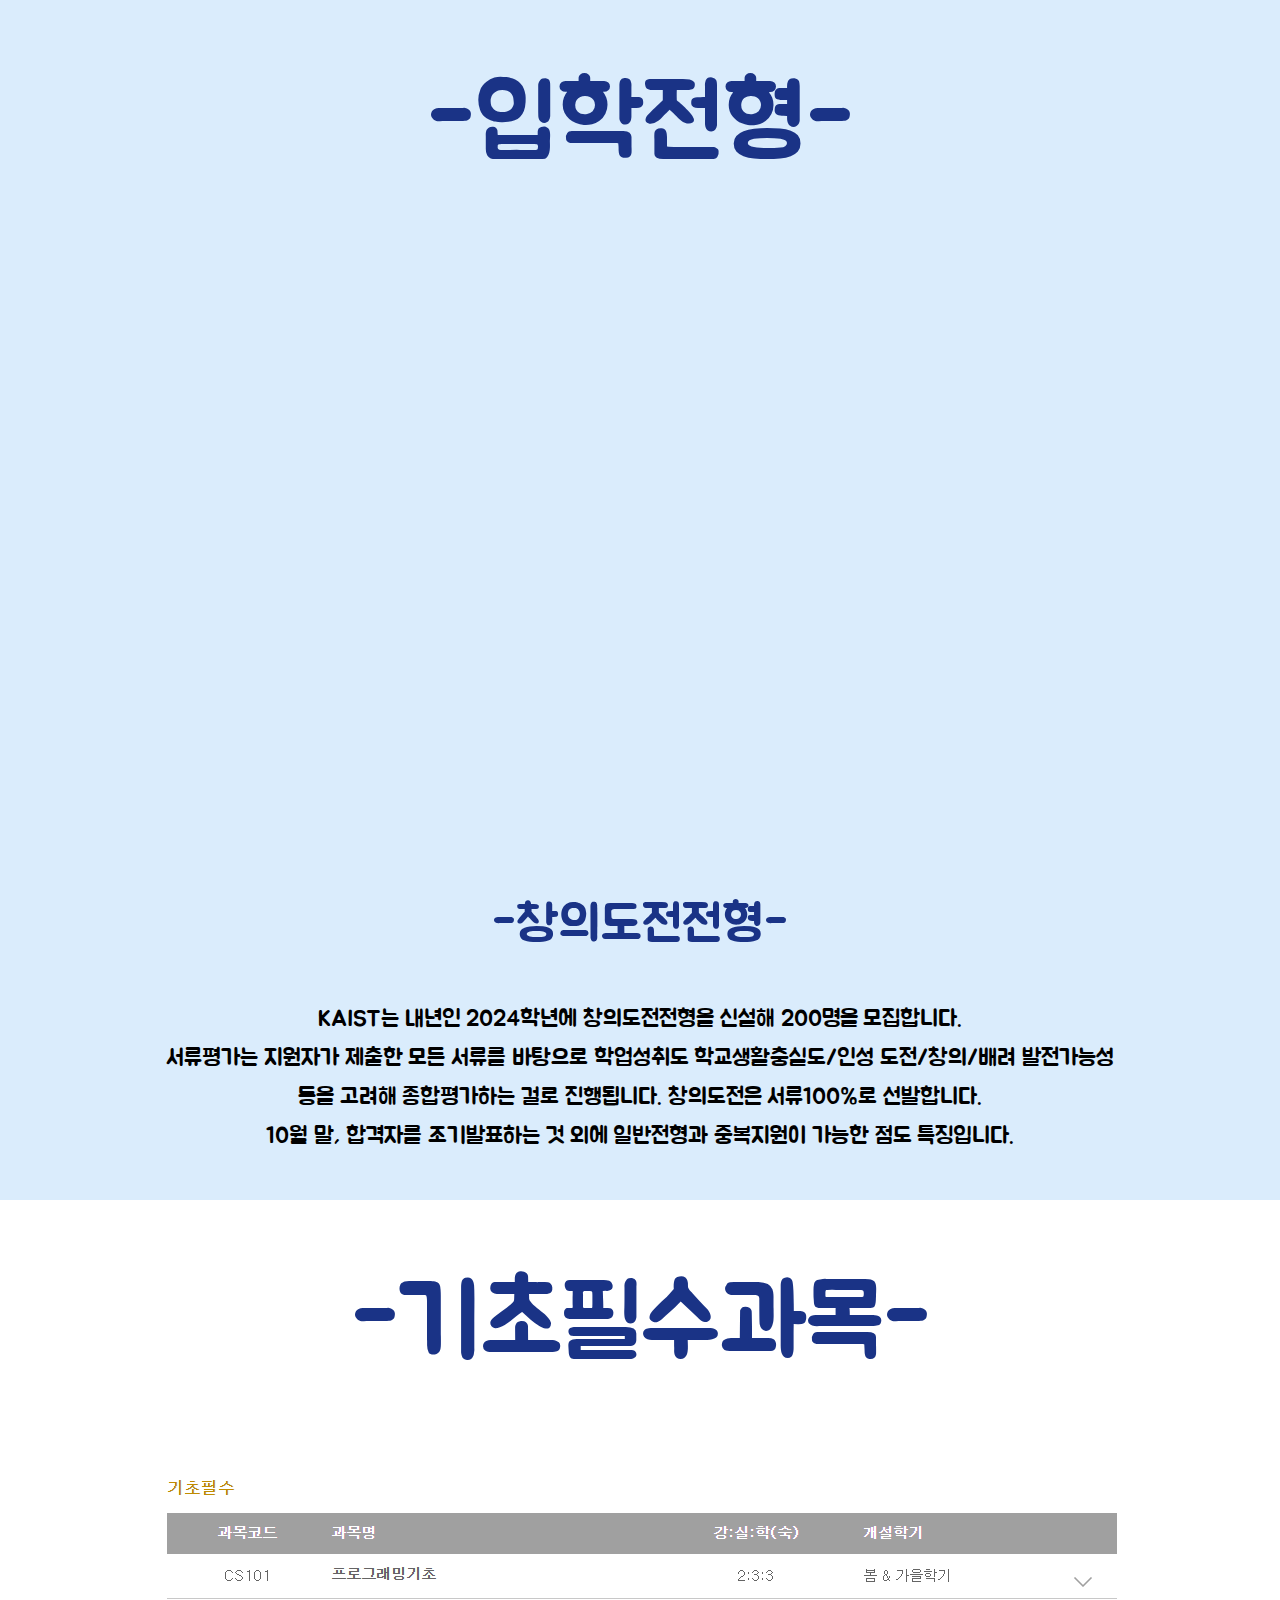
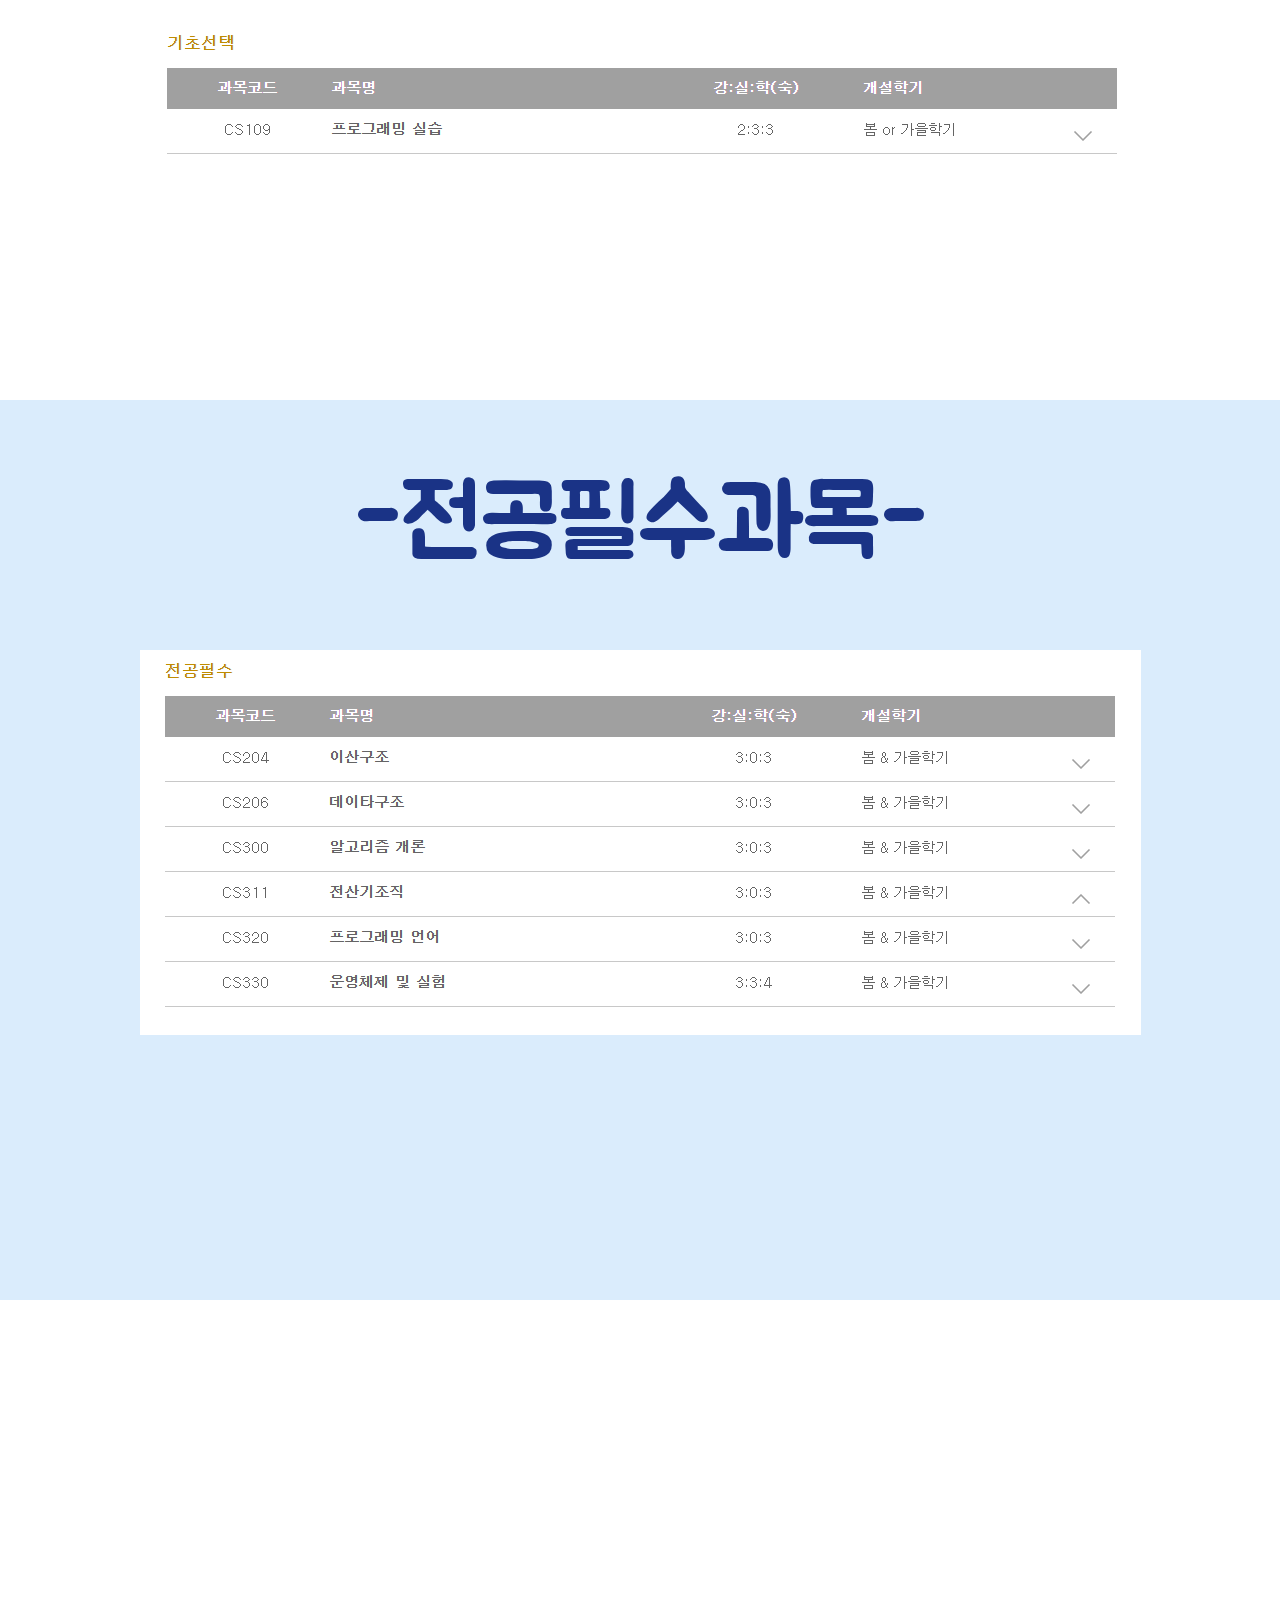
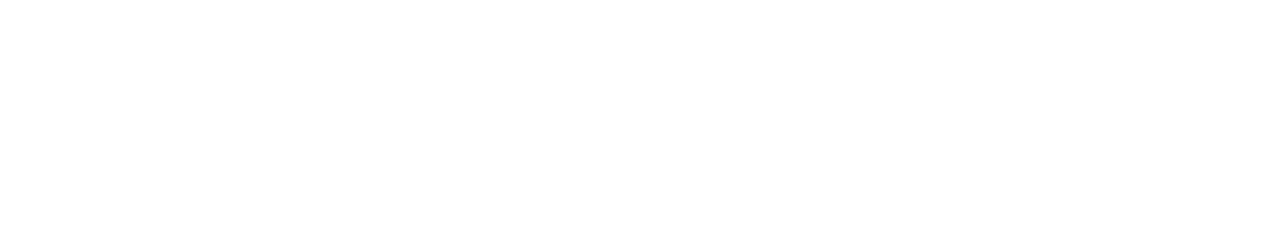
==== commit b3ac7892: "Update index.html" ====
--- a/index.html
+++ b/index.html
@@ -45,8 +45,6 @@
   <pre style="font-family: Jua; text-align: center; font-size: 30px; " class="banselect">
     <br>
 안녕하세요 이번에 발표를 위해서 사이트를 만들어본 김민호입니다.
-
-학과, 입시정보뿐만 아니라 약간 세부적인 것들까지 알려드릴 예정입니다.
 
 모두 집중해서 봐주세요^7^
   </pre>
